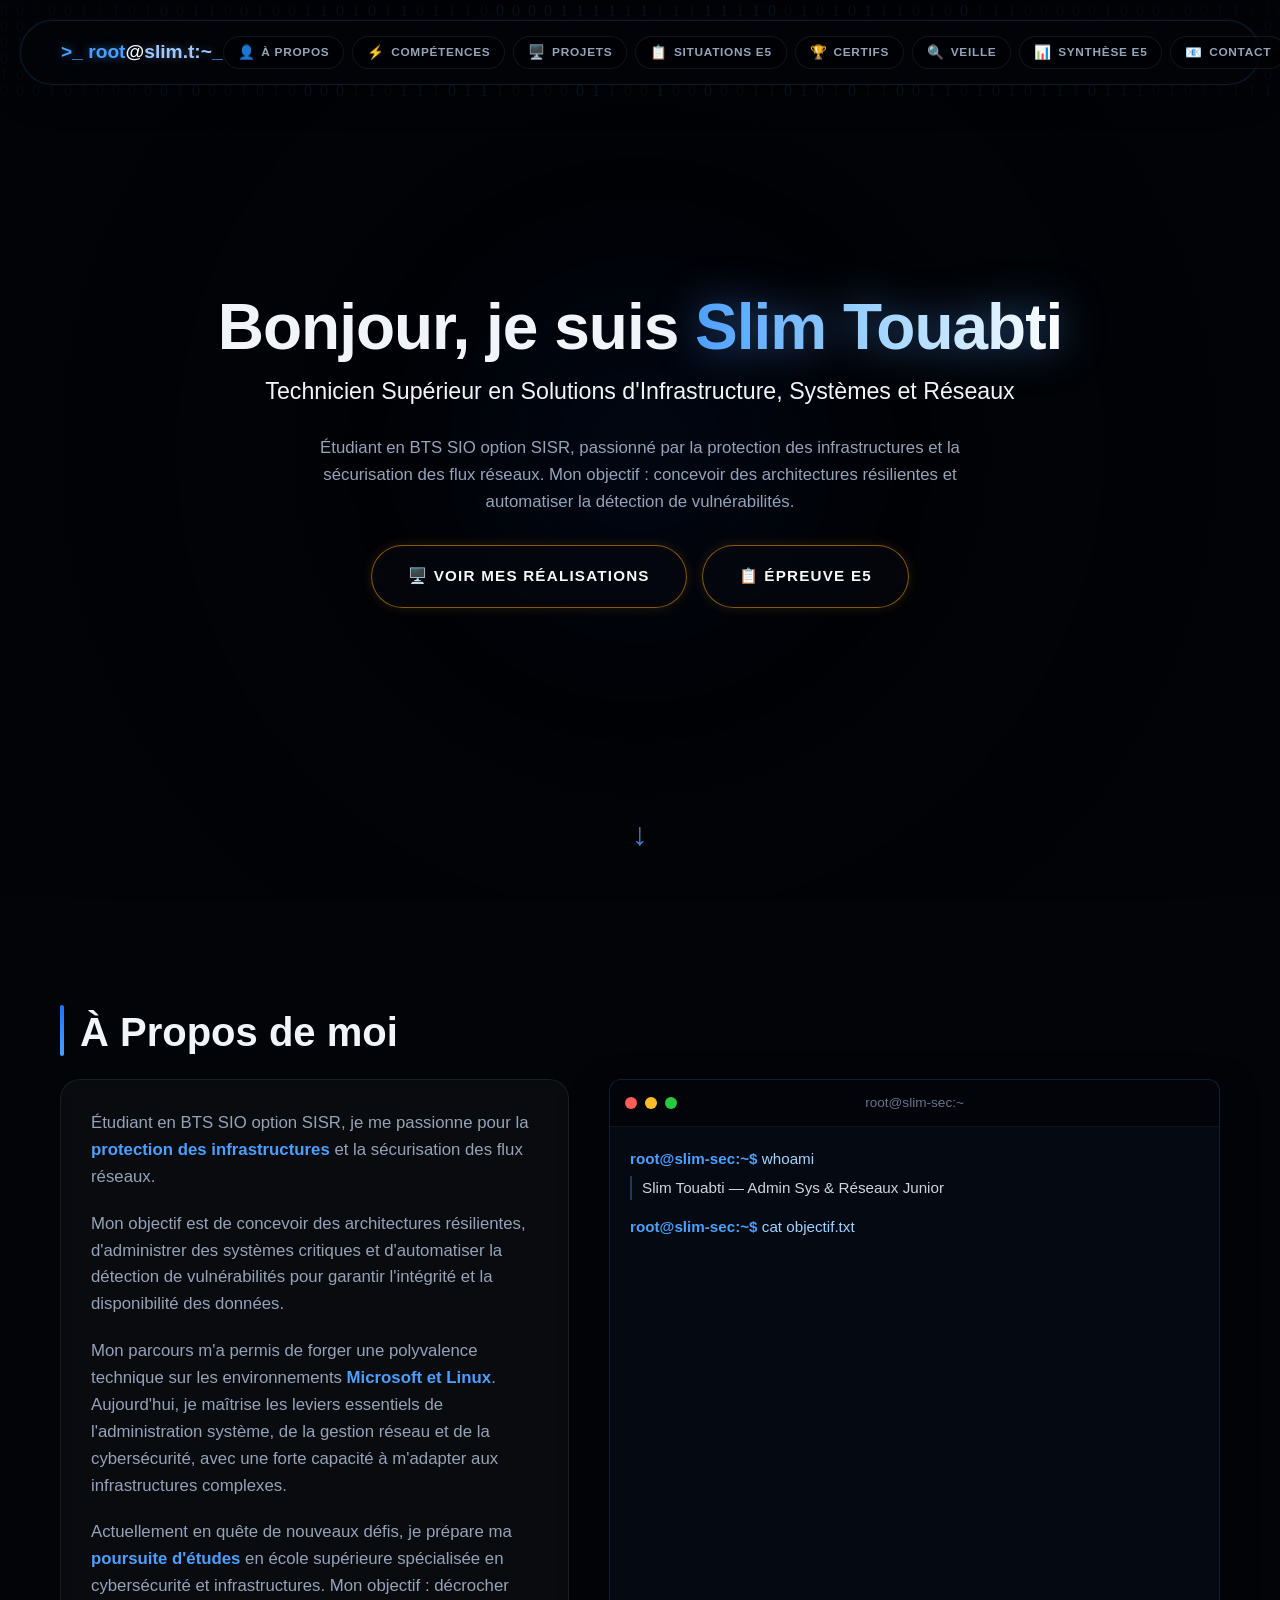
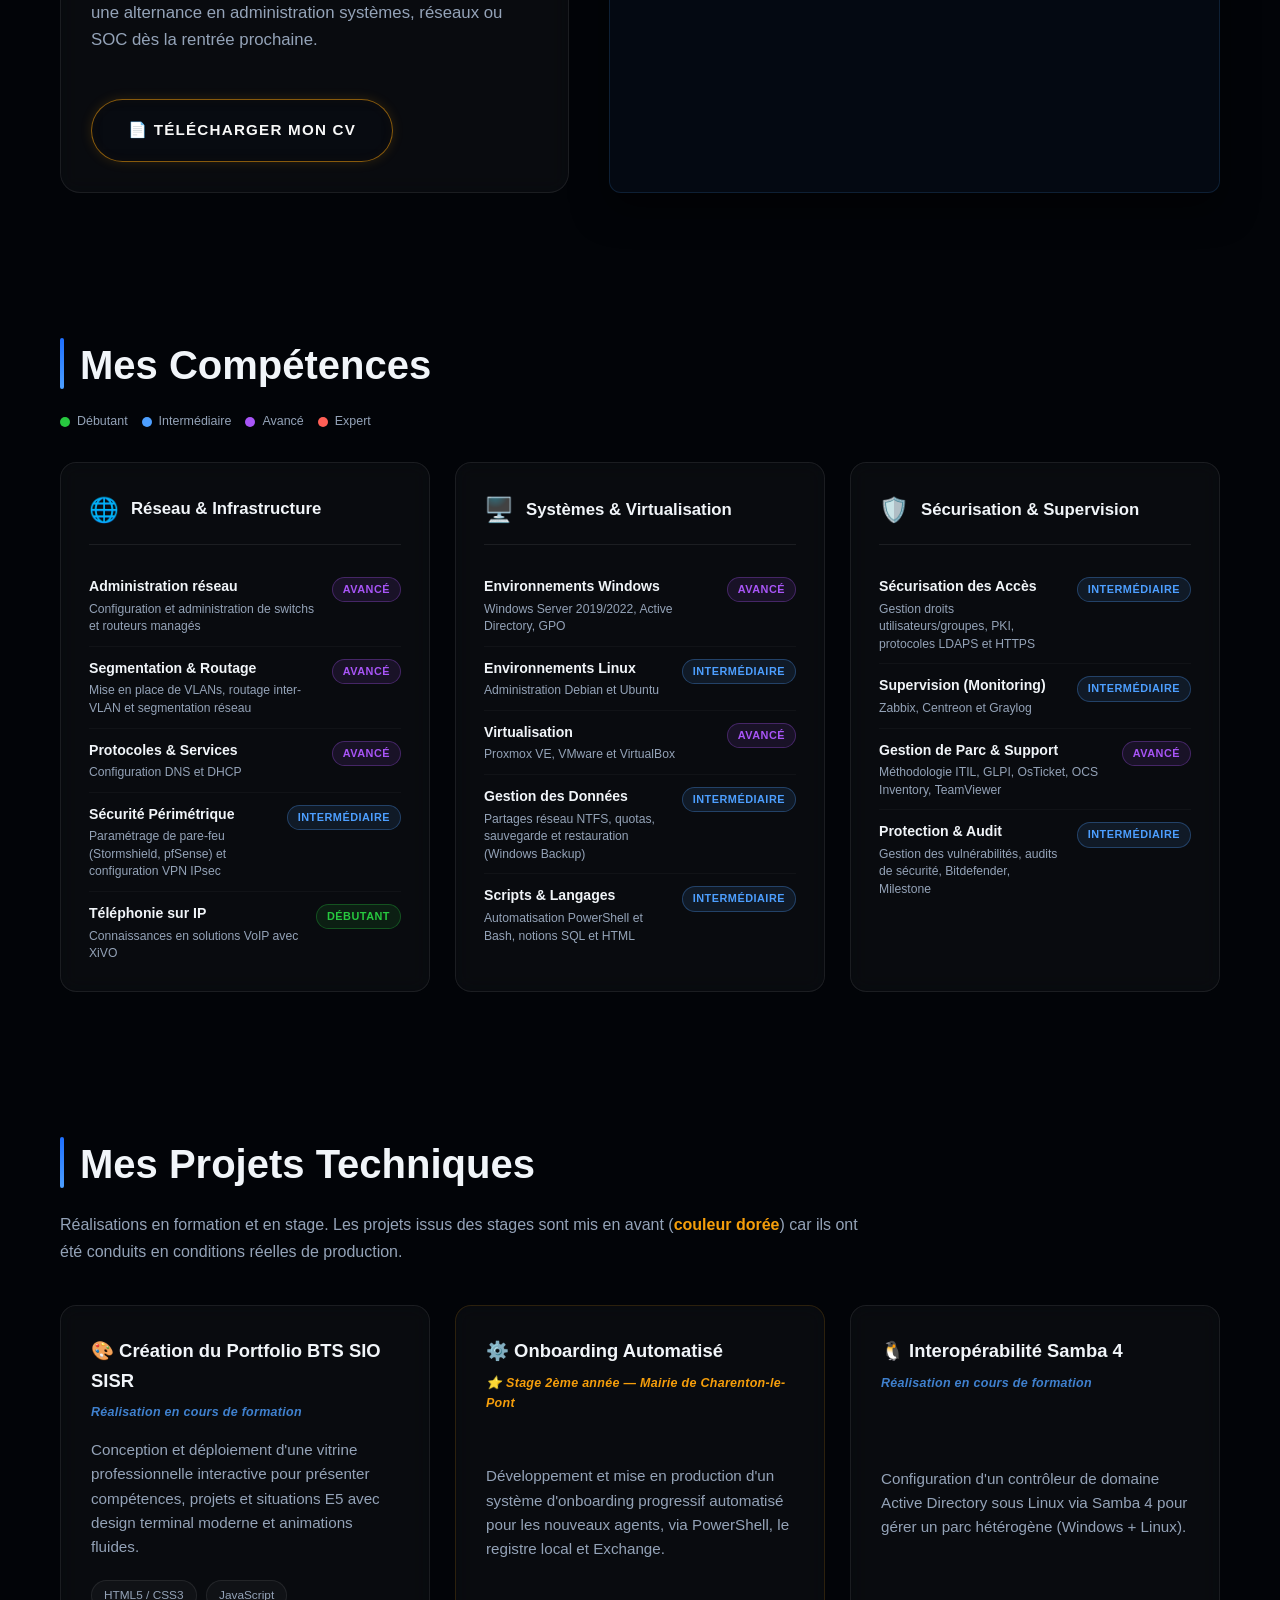
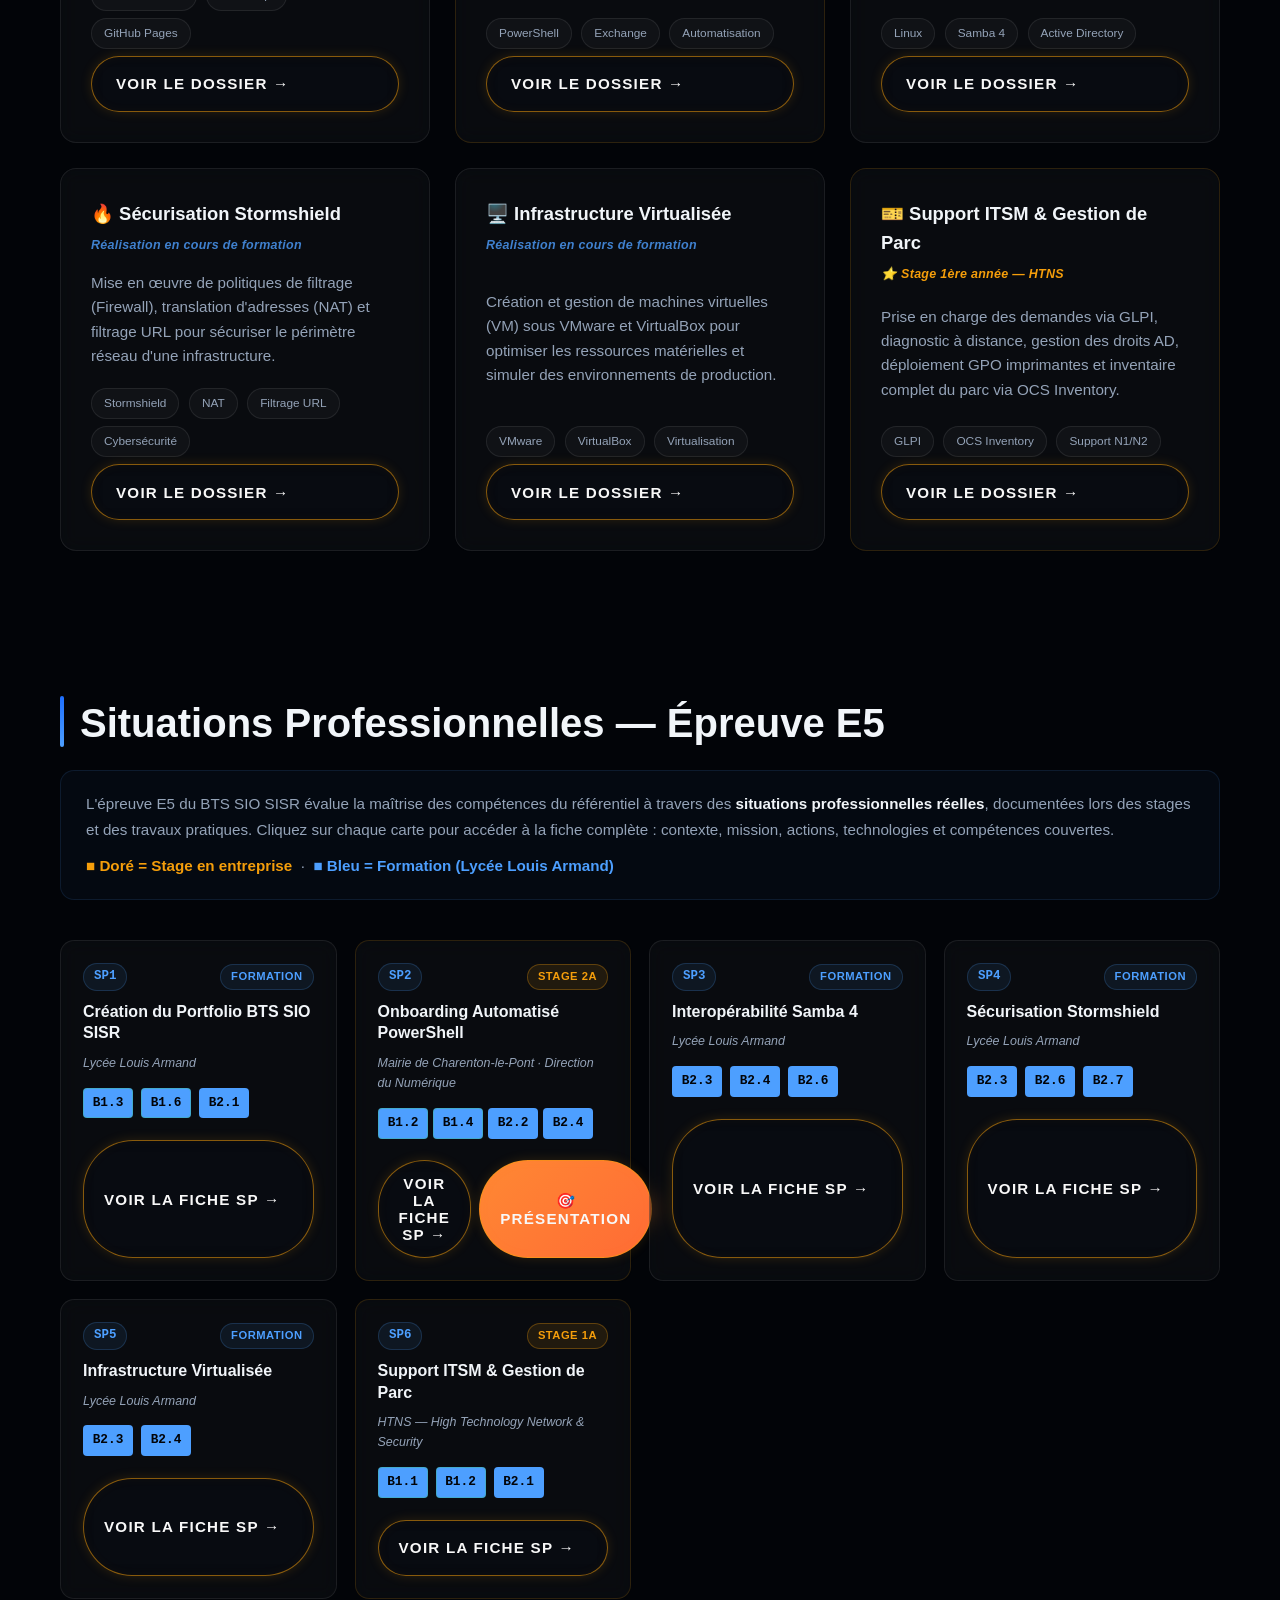
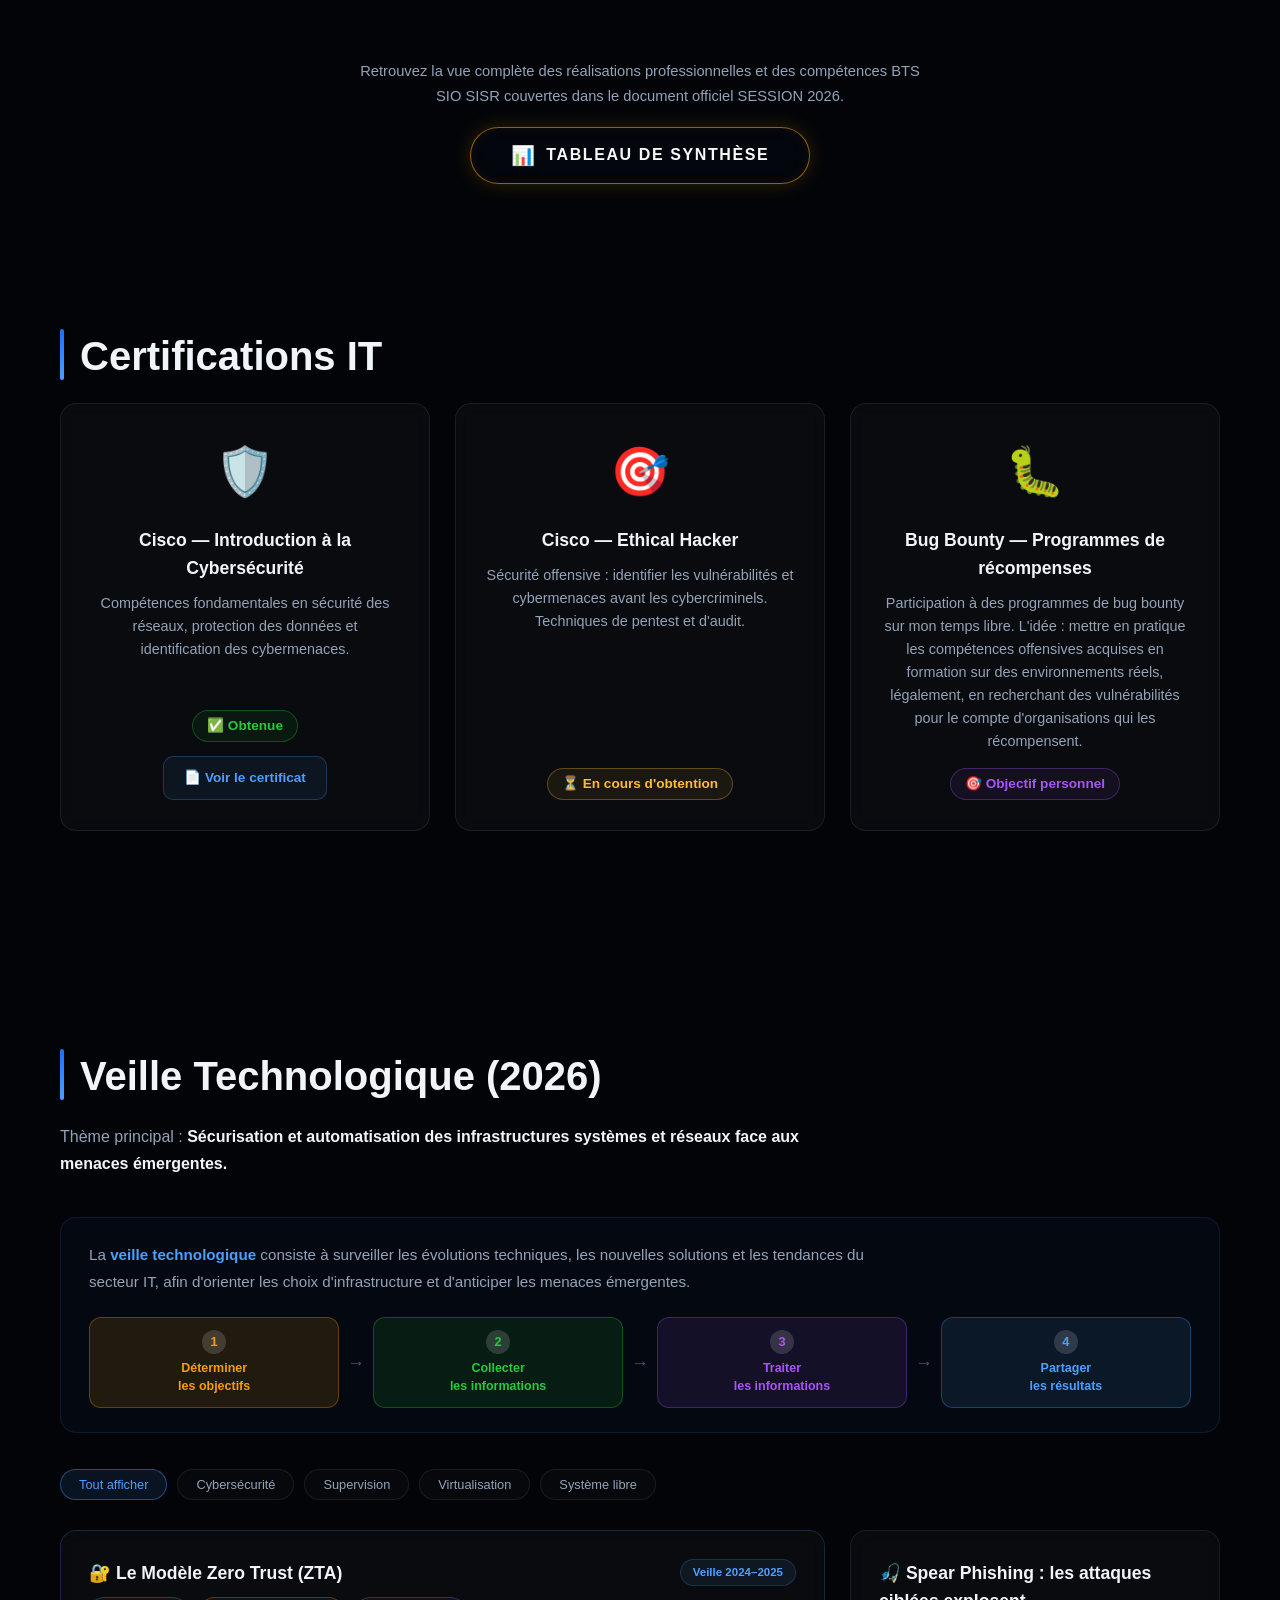
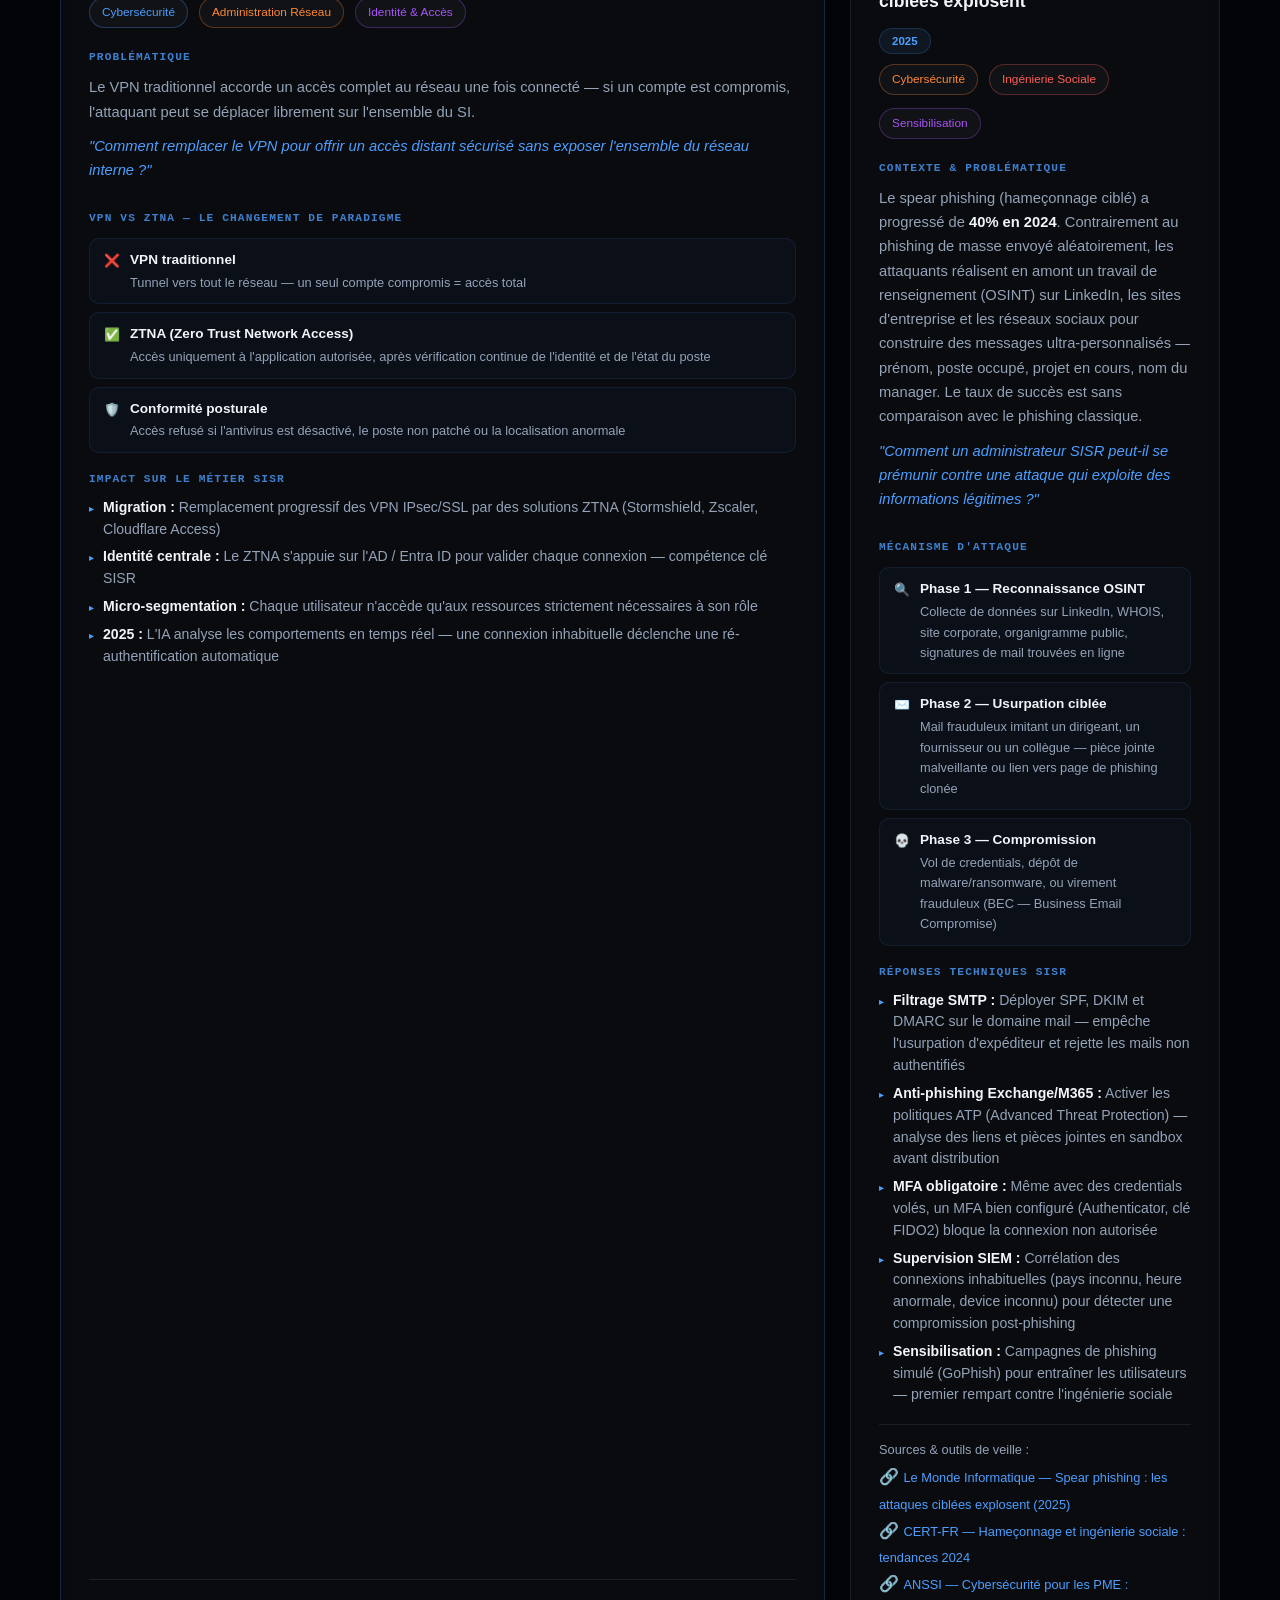
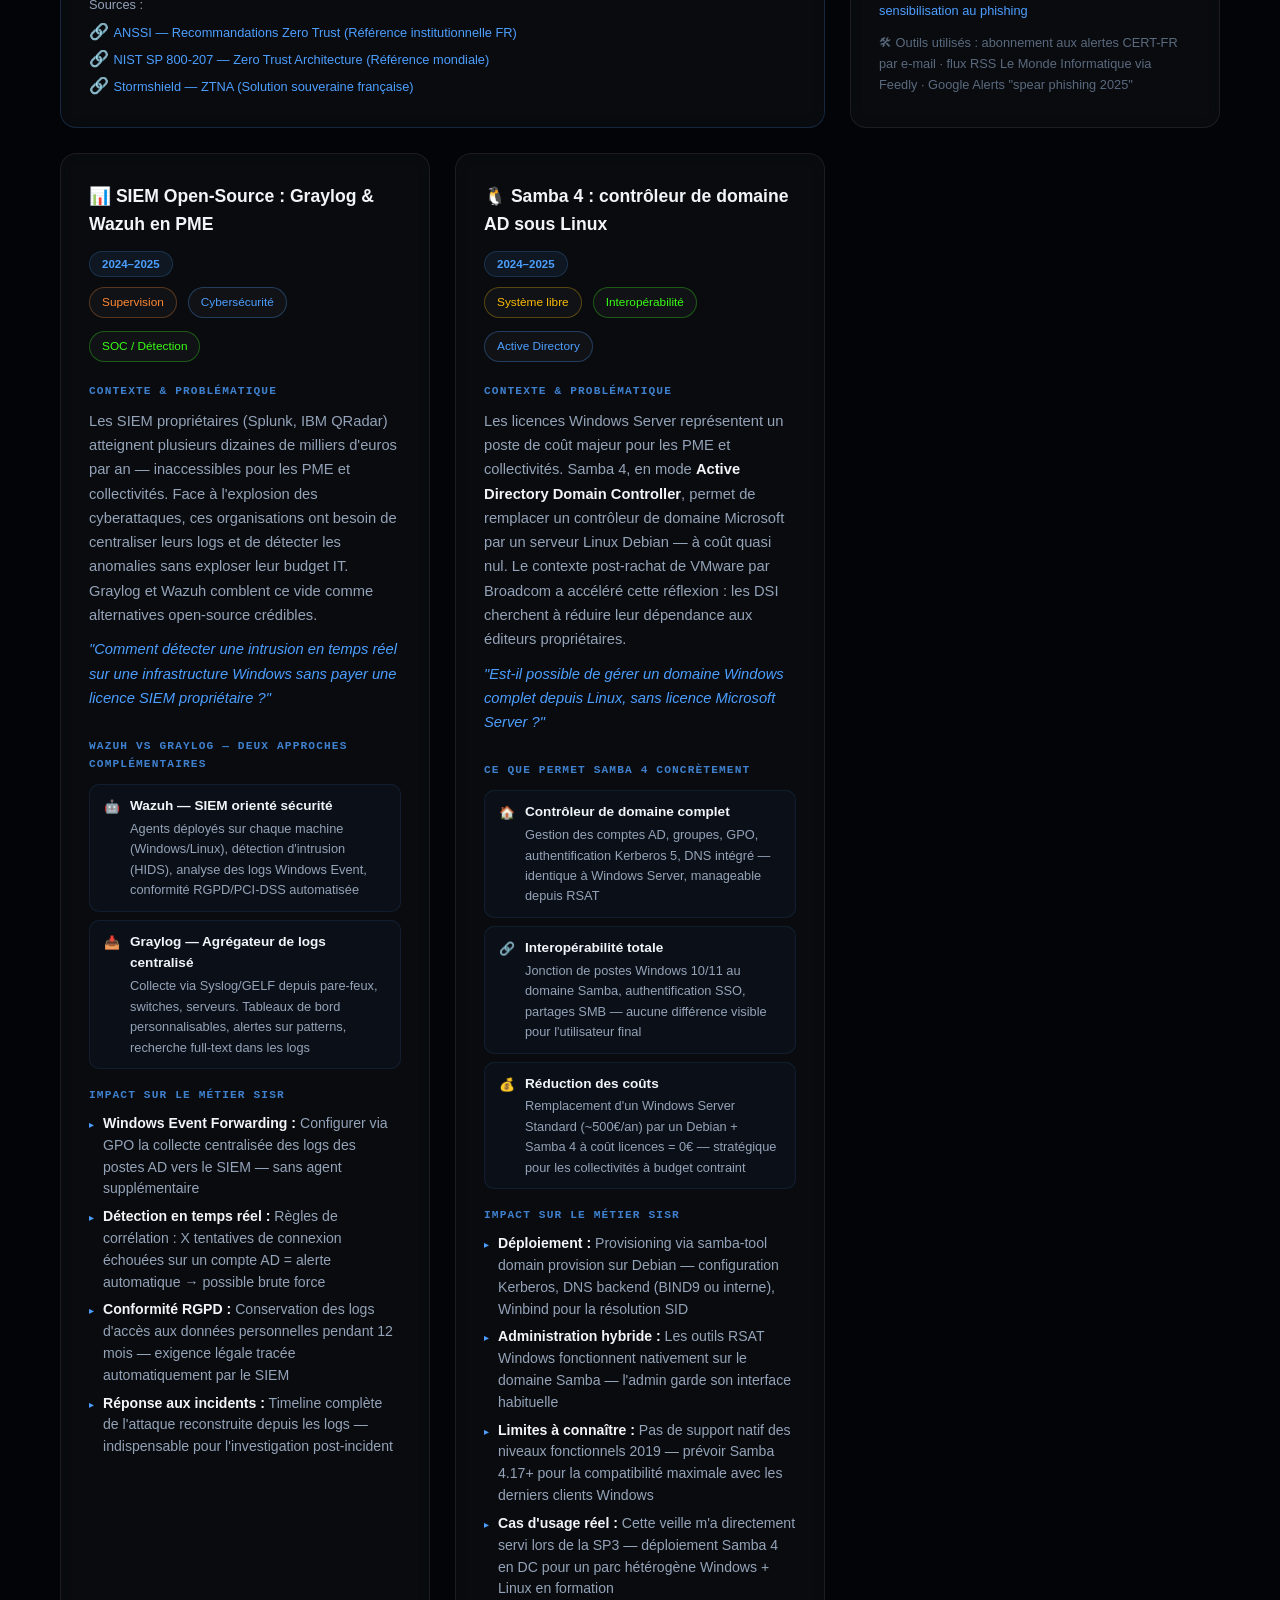
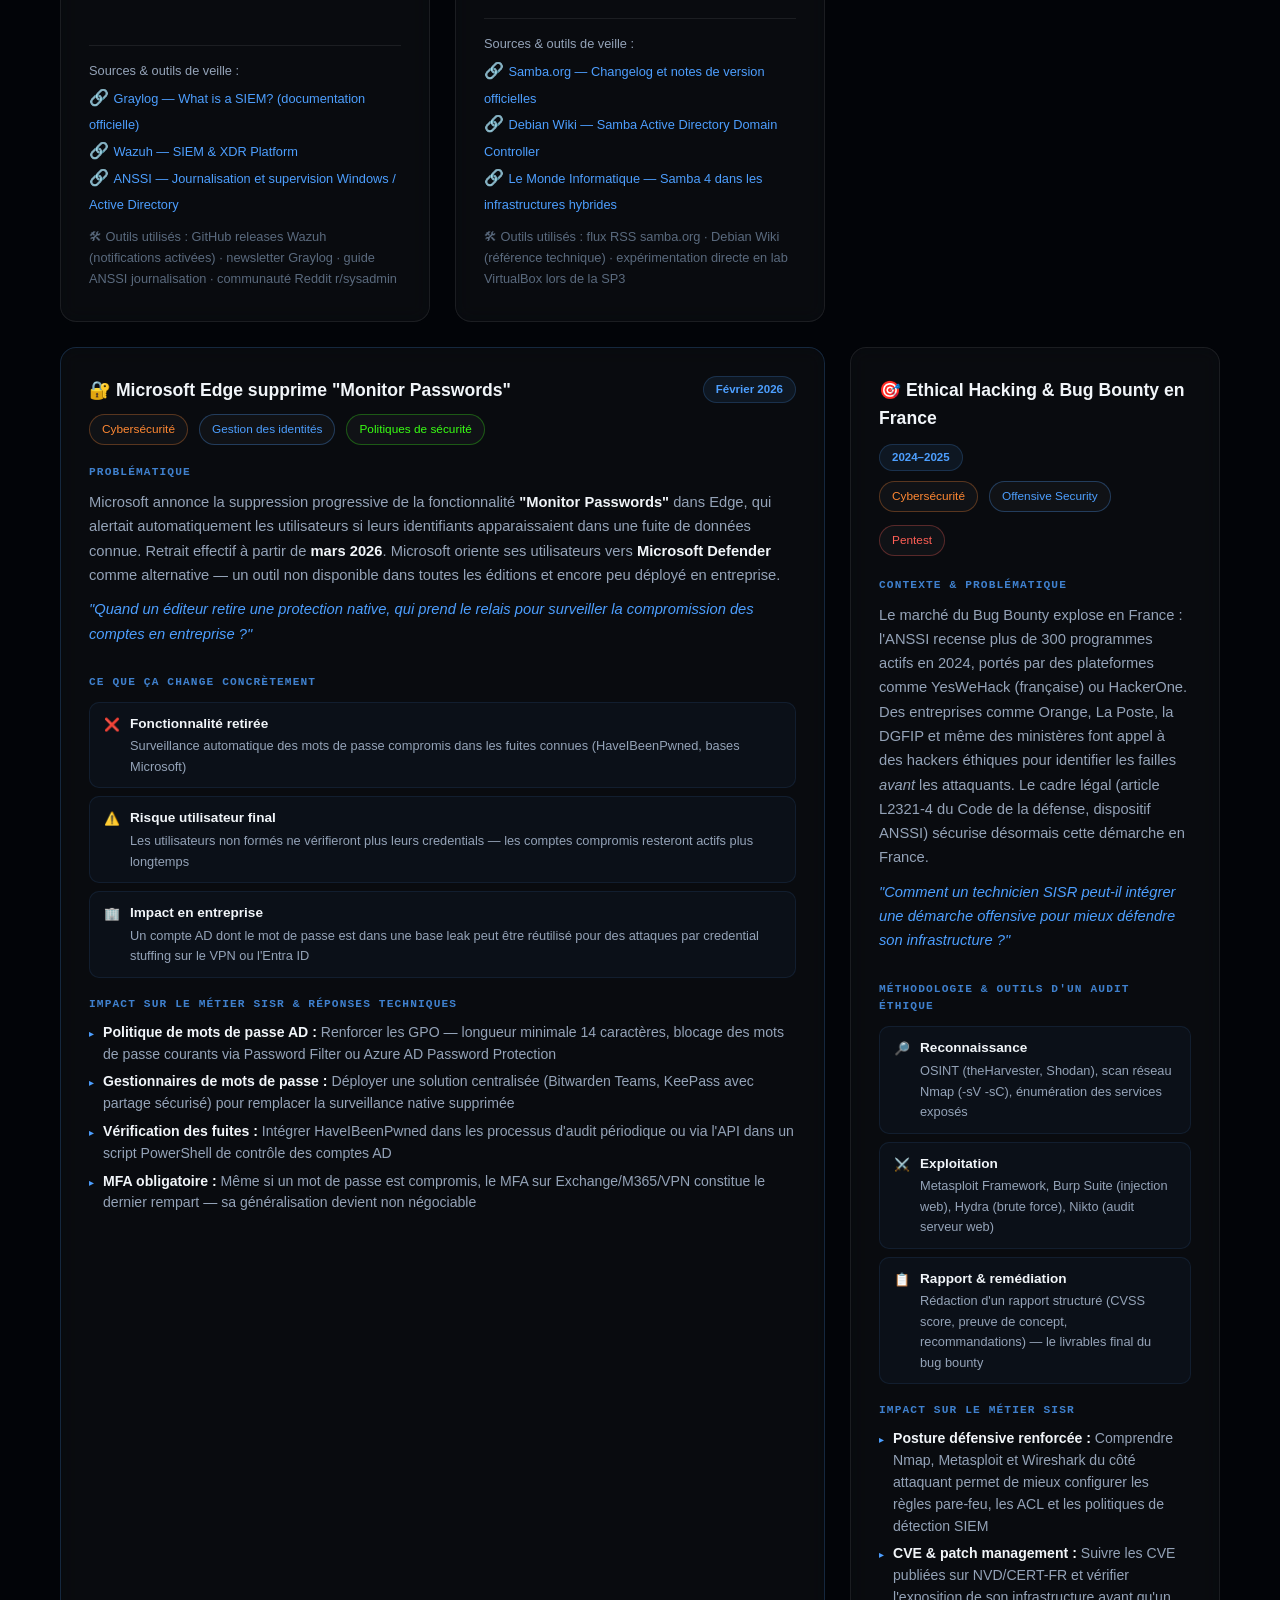
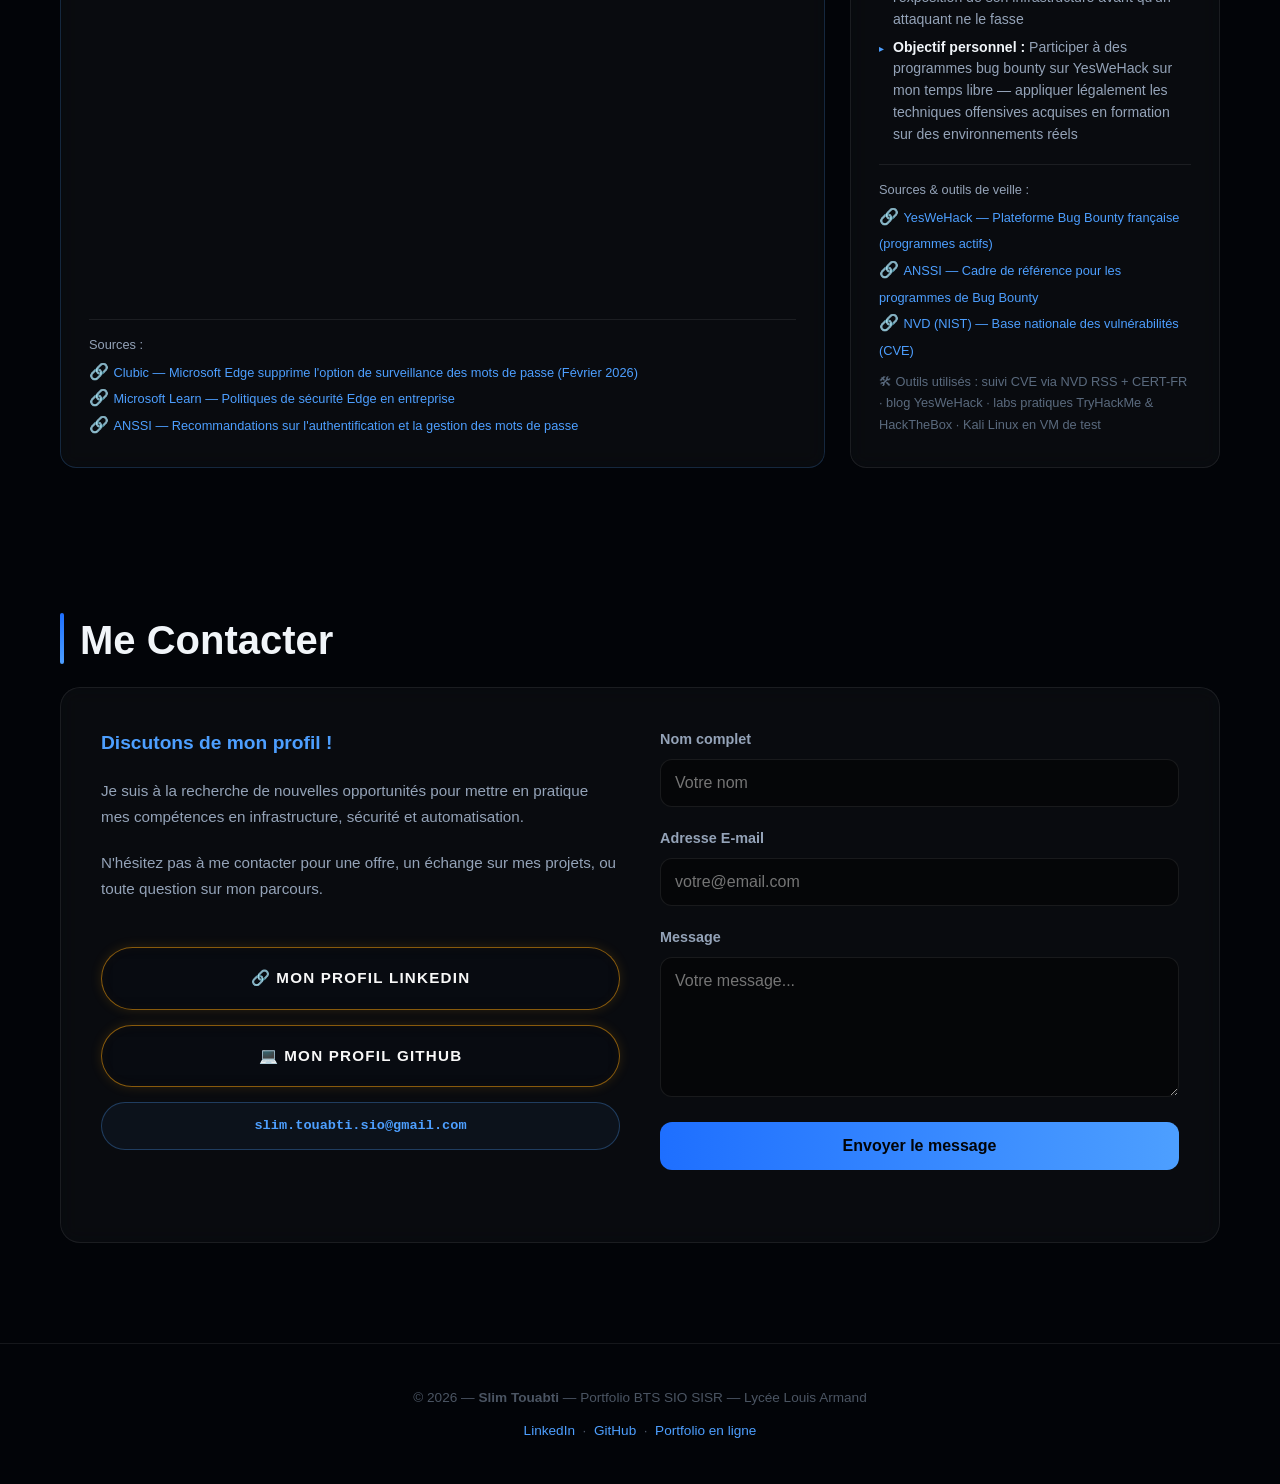
==== index2.html @ 87de123c "Sauvegarde des changements : mise à jour portfolio et suppression veille Proxmox" ====
<!DOCTYPE html>
<html lang="fr">
<head>
    <meta charset="UTF-8">
    <meta name="viewport" content="width=device-width, initial-scale=1.0">
    <title>Portfolio — Slim Touabti — BTS SIO SISR</title>
    <meta name="description" content="Portfolio BTS SIO option SISR — Slim Touabti — Administration systèmes, réseaux, cybersécurité et automatisation.">
    <link rel="stylesheet" href="css/style.css">
    <!-- Favicon terminal/shield -->
    <link rel="icon" href="data:image/svg+xml,<svg xmlns='http://www.w3.org/2000/svg' viewBox='0 0 100 100'><text y='.9em' font-size='90'>🛡️</text></svg>">
</head>
<body>

    <!-- BARRE DE PROGRESSION -->
    <div id="scroll-progress"></div>

    <!-- FOND ANIMÉ -->
    <canvas id="bg-canvas"></canvas>
    <div class="bg-overlay"></div>

    <!-- NAVIGATION -->
    <nav>
        <a href="#accueil" class="logo">
            <span class="user">&gt;_ root</span><span class="at">@</span><span class="host">slim.t:~</span><span class="cursor-blink">_</span>
        </a>
        <button class="hamburger" aria-label="Ouvrir le menu" aria-expanded="false">
            <span></span><span></span><span></span>
        </button>
        <ul class="nav-links">
            <li><a href="#about"><span class="nav-icon">👤</span>À Propos</a></li>
            <li><a href="#competences"><span class="nav-icon">⚡</span>Compétences</a></li>
            <li><a href="#projets"><span class="nav-icon">🖥️</span>Projets</a></li>
            <li><a href="#situations"><span class="nav-icon">📋</span>Situations E5</a></li>
            <li><a href="#certifications"><span class="nav-icon">🏆</span>Certifs</a></li>
            <li><a href="#veille"><span class="nav-icon">🔍</span>Veille</a></li>
            <li><a href="#" id="nav-synthese-btn"><span class="nav-icon">📊</span>Synthèse E5</a></li>
            <li><a href="#contact"><span class="nav-icon">📧</span>Contact</a></li>
        </ul>
    </nav>

    <!-- ═══════════════════════════════════════════════════
         HERO
    ════════════════════════════════════════════════════════ -->
    <header id="accueil" class="hero">
        <div>
            <h1>Bonjour, je suis <span>Slim Touabti</span></h1>
            <h2>Technicien Supérieur en Solutions d'Infrastructure, Systèmes et Réseaux</h2>
            <p>Étudiant en BTS SIO option SISR, passionné par la protection des infrastructures et la sécurisation des flux réseaux. Mon objectif : concevoir des architectures résilientes et automatiser la détection de vulnérabilités.</p>
            <div class="hero-btns">
                <a href="#projets" class="btn">🖥️ Voir mes réalisations</a>
                <a href="#situations" class="btn">📋 Épreuve E5</a>
            </div>
        </div>
        <a href="#about" class="scroll-down" title="Découvrir mon profil">↓</a>
    </header>

    <!-- ═══════════════════════════════════════════════════
         À PROPOS
    ════════════════════════════════════════════════════════ -->
    <section id="about" class="section">
        <h2 class="section-title">À Propos de moi</h2>
        <div class="grid-about">
            <div class="about-text">
                <p>Étudiant en BTS SIO option SISR, je me passionne pour la <strong style="color:var(--accent-neon)">protection des infrastructures</strong> et la sécurisation des flux réseaux.</p>
                <p>Mon objectif est de concevoir des architectures résilientes, d'administrer des systèmes critiques et d'automatiser la détection de vulnérabilités pour garantir l'intégrité et la disponibilité des données.</p>
                <p>Mon parcours m'a permis de forger une polyvalence technique sur les environnements <strong style="color:var(--accent-neon)">Microsoft et Linux</strong>. Aujourd'hui, je maîtrise les leviers essentiels de l'administration système, de la gestion réseau et de la cybersécurité, avec une forte capacité à m'adapter aux infrastructures complexes.</p>
                <p>Actuellement en quête de nouveaux défis, je prépare ma <strong style="color:var(--accent-neon)">poursuite d'études</strong> en école supérieure spécialisée en cybersécurité et infrastructures. Mon objectif : décrocher une alternance en administration systèmes, réseaux ou SOC dès la rentrée prochaine.</p>
                <br>
                <a href="assets/cv-Touabti-Slim.pdf" target="_blank" class="btn">📄 Télécharger mon CV</a>
            </div>

            <div class="terminal-window" id="terminal-trigger">
                <div class="terminal-header">
                    <div class="term-dot dot-red"></div>
                    <div class="term-dot dot-yellow"></div>
                    <div class="term-dot dot-green"></div>
                    <div class="term-title">root@slim-sec:~</div>
                </div>
                <div class="terminal-body" id="terminal-content"></div>
            </div>
        </div>
    </section>

    <!-- ═══════════════════════════════════════════════════
         COMPÉTENCES
    ════════════════════════════════════════════════════════ -->
    <section id="competences" class="section">
        <h2 class="section-title">Mes Compétences</h2>
        <!-- Légende des niveaux -->
        <div class="skills-legend">
            <span><span class="legend-dot dot-debutant"></span>Débutant</span>
            <span><span class="legend-dot dot-intermediaire"></span>Intermédiaire</span>
            <span><span class="legend-dot dot-avance"></span>Avancé</span>
            <span><span class="legend-dot dot-expert"></span>Expert</span>
        </div>

        <div class="skills-grid">

            <!-- Réseau & Infrastructure -->
            <div class="skill-card">
                <div class="skill-card-header">
                    <span class="skill-card-icon">🌐</span>
                    <span class="skill-card-title">Réseau & Infrastructure</span>
                </div>

                <div class="skill-row">
                    <div class="skill-row-info">
                        <span class="skill-name">Administration réseau</span>
                        <span class="skill-desc">Configuration et administration de switchs et routeurs managés</span>
                    </div>
                    <span class="skill-level level-avance">Avancé</span>
                </div>

                <div class="skill-row">
                    <div class="skill-row-info">
                        <span class="skill-name">Segmentation & Routage</span>
                        <span class="skill-desc">Mise en place de VLANs, routage inter-VLAN et segmentation réseau</span>
                    </div>
                    <span class="skill-level level-avance">Avancé</span>
                </div>

                <div class="skill-row">
                    <div class="skill-row-info">
                        <span class="skill-name">Protocoles & Services</span>
                        <span class="skill-desc">Configuration DNS et DHCP</span>
                    </div>
                    <span class="skill-level level-avance">Avancé</span>
                </div>

                <div class="skill-row">
                    <div class="skill-row-info">
                        <span class="skill-name">Sécurité Périmétrique</span>
                        <span class="skill-desc">Paramétrage de pare-feu (Stormshield, pfSense) et configuration VPN IPsec</span>
                    </div>
                    <span class="skill-level level-intermediaire">Intermédiaire</span>
                </div>

                <div class="skill-row">
                    <div class="skill-row-info">
                        <span class="skill-name">Téléphonie sur IP</span>
                        <span class="skill-desc">Connaissances en solutions VoIP avec XiVO</span>
                    </div>
                    <span class="skill-level level-debutant">Débutant</span>
                </div>
            </div>

            <!-- Systèmes & Virtualisation -->
            <div class="skill-card">
                <div class="skill-card-header">
                    <span class="skill-card-icon">🖥️</span>
                    <span class="skill-card-title">Systèmes & Virtualisation</span>
                </div>

                <div class="skill-row">
                    <div class="skill-row-info">
                        <span class="skill-name">Environnements Windows</span>
                        <span class="skill-desc">Windows Server 2019/2022, Active Directory, GPO</span>
                    </div>
                    <span class="skill-level level-avance">Avancé</span>
                </div>

                <div class="skill-row">
                    <div class="skill-row-info">
                        <span class="skill-name">Environnements Linux</span>
                        <span class="skill-desc">Administration Debian et Ubuntu</span>
                    </div>
                    <span class="skill-level level-intermediaire">Intermédiaire</span>
                </div>

                <div class="skill-row">
                    <div class="skill-row-info">
                        <span class="skill-name">Virtualisation</span>
                        <span class="skill-desc">Proxmox VE, VMware et VirtualBox</span>
                    </div>
                    <span class="skill-level level-avance">Avancé</span>
                </div>

                <div class="skill-row">
                    <div class="skill-row-info">
                        <span class="skill-name">Gestion des Données</span>
                        <span class="skill-desc">Partages réseau NTFS, quotas, sauvegarde et restauration (Windows Backup)</span>
                    </div>
                    <span class="skill-level level-intermediaire">Intermédiaire</span>
                </div>

                <div class="skill-row">
                    <div class="skill-row-info">
                        <span class="skill-name">Scripts & Langages</span>
                        <span class="skill-desc">Automatisation PowerShell et Bash, notions SQL et HTML</span>
                    </div>
                    <span class="skill-level level-intermediaire">Intermédiaire</span>
                </div>
            </div>

            <!-- Sécurisation & Supervision -->
            <div class="skill-card">
                <div class="skill-card-header">
                    <span class="skill-card-icon">🛡️</span>
                    <span class="skill-card-title">Sécurisation & Supervision</span>
                </div>

                <div class="skill-row">
                    <div class="skill-row-info">
                        <span class="skill-name">Sécurisation des Accès</span>
                        <span class="skill-desc">Gestion droits utilisateurs/groupes, PKI, protocoles LDAPS et HTTPS</span>
                    </div>
                    <span class="skill-level level-intermediaire">Intermédiaire</span>
                </div>

                <div class="skill-row">
                    <div class="skill-row-info">
                        <span class="skill-name">Supervision (Monitoring)</span>
                        <span class="skill-desc">Zabbix, Centreon et Graylog</span>
                    </div>
                    <span class="skill-level level-intermediaire">Intermédiaire</span>
                </div>

                <div class="skill-row">
                    <div class="skill-row-info">
                        <span class="skill-name">Gestion de Parc & Support</span>
                        <span class="skill-desc">Méthodologie ITIL, GLPI, OsTicket, OCS Inventory, TeamViewer</span>
                    </div>
                    <span class="skill-level level-avance">Avancé</span>
                </div>

                <div class="skill-row">
                    <div class="skill-row-info">
                        <span class="skill-name">Protection & Audit</span>
                        <span class="skill-desc">Gestion des vulnérabilités, audits de sécurité, Bitdefender, Milestone</span>
                    </div>
                    <span class="skill-level level-intermediaire">Intermédiaire</span>
                </div>
            </div>

        </div>
    </section>

    <!-- ═══════════════════════════════════════════════════
         PROJETS TECHNIQUES
    ════════════════════════════════════════════════════════ -->
    <section id="projets" class="section">
        <h2 class="section-title">Mes Projets Techniques</h2>
        <p class="section-subtitle">
            Réalisations en formation et en stage. Les projets issus des stages sont mis en avant (<span style="color:var(--color-stage);font-weight:600">couleur dorée</span>) car ils ont été conduits en conditions réelles de production.
        </p>
        <div class="grid-container">

            <div class="card">
                <h3>🎨 Création du Portfolio BTS SIO SISR</h3>
                <p class="context">Réalisation en cours de formation</p>
                <p>Conception et déploiement d'une vitrine professionnelle interactive pour présenter compétences, projets et situations E5 avec design terminal moderne et animations fluides.</p>
                <div>
                    <span class="badge">HTML5 / CSS3</span>
                    <span class="badge">JavaScript</span>
                    <span class="badge">GitHub Pages</span>
                </div>
                <button class="btn btn-view" data-modal="proj-portfolio">Voir le dossier →</button>
            </div>

            <div class="card card-stage">
                <h3>⚙️ Onboarding Automatisé</h3>
                <p class="context stage">⭐ Stage 2ème année — Mairie de Charenton-le-Pont</p>
                <p>Développement et mise en production d'un système d'onboarding progressif automatisé pour les nouveaux agents, via PowerShell, le registre local et Exchange.</p>
                <div>
                    <span class="badge">PowerShell</span>
                    <span class="badge">Exchange</span>
                    <span class="badge">Automatisation</span>
                </div>
                <button class="btn btn-view" data-modal="proj-onboarding">Voir le dossier →</button>
            </div>

            <div class="card">
                <h3>🐧 Interopérabilité Samba 4</h3>
                <p class="context">Réalisation en cours de formation</p>
                <p>Configuration d'un contrôleur de domaine Active Directory sous Linux via Samba 4 pour gérer un parc hétérogène (Windows + Linux).</p>
                <div>
                    <span class="badge">Linux</span>
                    <span class="badge">Samba 4</span>
                    <span class="badge">Active Directory</span>
                </div>
                <button class="btn btn-view" data-modal="proj-samba">Voir le dossier →</button>
            </div>

            <div class="card">
                <h3>🔥 Sécurisation Stormshield</h3>
                <p class="context">Réalisation en cours de formation</p>
                <p>Mise en œuvre de politiques de filtrage (Firewall), translation d'adresses (NAT) et filtrage URL pour sécuriser le périmètre réseau d'une infrastructure.</p>
                <div>
                    <span class="badge">Stormshield</span>
                    <span class="badge">NAT</span>
                    <span class="badge">Filtrage URL</span>
                    <span class="badge">Cybersécurité</span>
                </div>
                <button class="btn btn-view" data-modal="proj-stormshield">Voir le dossier →</button>
            </div>


            <div class="card">
                <h3>🖥️ Infrastructure Virtualisée</h3>
                <p class="context">Réalisation en cours de formation</p>
                <p>Création et gestion de machines virtuelles (VM) sous VMware et VirtualBox pour optimiser les ressources matérielles et simuler des environnements de production.</p>
                <div>
                    <span class="badge">VMware</span>
                    <span class="badge">VirtualBox</span>
                    <span class="badge">Virtualisation</span>
                </div>
                <button class="btn btn-view" data-modal="proj-virtualisation">Voir le dossier →</button>
            </div>

            <div class="card card-stage">
                <h3>🎫 Support ITSM & Gestion de Parc</h3>
                <p class="context stage">⭐ Stage 1ère année — HTNS</p>
                <p>Prise en charge des demandes via GLPI, diagnostic à distance, gestion des droits AD, déploiement GPO imprimantes et inventaire complet du parc via OCS Inventory.</p>
                <div>
                    <span class="badge">GLPI</span>
                    <span class="badge">OCS Inventory</span>
                    <span class="badge">Support N1/N2</span>
                </div>
                <button class="btn btn-view" data-modal="proj-itsm">Voir le dossier →</button>
            </div>

        </div>
    </section>

    <!-- ═══════════════════════════════════════════════════
         SITUATIONS PROFESSIONNELLES — E5
    ════════════════════════════════════════════════════════ -->
    <section id="situations" class="section">
        <h2 class="section-title">Situations Professionnelles — Épreuve E5</h2>
        <div class="sp-intro">
            <p>
                L'épreuve E5 du BTS SIO SISR évalue la maîtrise des compétences du référentiel à travers des
                <strong>situations professionnelles réelles</strong>, documentées lors des stages et des travaux pratiques.
                Cliquez sur chaque carte pour accéder à la fiche complète : contexte, mission, actions, technologies et compétences couvertes.
            </p>
            <p style="margin-top:10px">
                <span style="color:var(--color-stage);font-weight:600">■ Doré = Stage en entreprise</span>
                &nbsp;·&nbsp;
                <span style="color:var(--accent-neon);font-weight:600">■ Bleu = Formation (Lycée Louis Armand)</span>
            </p>
        </div>

        <div class="sp-grid">

            <div class="sp-card">
                <div class="sp-header">
                    <span class="sp-number">SP1</span>
                    <span class="sp-badge sp-badge-formation">Formation</span>
                </div>
                <h3>Création du Portfolio BTS SIO SISR</h3>
                <div class="sp-lieu">Lycée Louis Armand</div>
                <div class="sp-comp-list">
                    <span class="comp-badge comp-b1">B1.3</span>
                    <span class="comp-badge comp-b1">B1.6</span>
                    <span class="comp-badge comp-b2">B2.1</span>
                </div>
                <button class="btn btn-sp" data-modal="proj-portfolio">Voir la fiche SP →</button>
            </div>

            <div class="sp-card sp-card-stage">
                <div class="sp-header">
                    <span class="sp-number">SP2</span>
                    <span class="sp-badge sp-badge-stage">Stage 2A</span>
                </div>
                <h3>Onboarding Automatisé PowerShell</h3>
                <div class="sp-lieu">Mairie de Charenton-le-Pont · Direction du Numérique</div>
                <div class="sp-comp-list">
                    <span class="comp-badge comp-b1">B1.2</span>
                    <span class="comp-badge comp-b1">B1.4</span>
                    <span class="comp-badge comp-b2">B2.2</span>
                    <span class="comp-badge comp-b2">B2.4</span>
                </div>
                <div style="display:flex;gap:8px">
                    <button class="btn btn-sp" data-modal="proj-onboarding">Voir la fiche SP →</button>
                    <button class="btn btn-sp btn-presentation" id="open-presentation-onboarding">🎯 Présentation</button>
                </div>
            </div>

            <div class="sp-card">
                <div class="sp-header">
                    <span class="sp-number">SP3</span>
                    <span class="sp-badge sp-badge-formation">Formation</span>
                </div>
                <h3>Interopérabilité Samba 4</h3>
                <div class="sp-lieu">Lycée Louis Armand</div>
                <div class="sp-comp-list">
                    <span class="comp-badge comp-b2">B2.3</span>
                    <span class="comp-badge comp-b2">B2.4</span>
                    <span class="comp-badge comp-b2">B2.6</span>
                </div>
                <button class="btn btn-sp" data-modal="proj-samba">Voir la fiche SP →</button>
            </div>

            <div class="sp-card">
                <div class="sp-header">
                    <span class="sp-number">SP4</span>
                    <span class="sp-badge sp-badge-formation">Formation</span>
                </div>
                <h3>Sécurisation Stormshield</h3>
                <div class="sp-lieu">Lycée Louis Armand</div>
                <div class="sp-comp-list">
                    <span class="comp-badge comp-b2">B2.3</span>
                    <span class="comp-badge comp-b2">B2.6</span>
                    <span class="comp-badge comp-b2">B2.7</span>
                </div>
                <button class="btn btn-sp" data-modal="proj-stormshield">Voir la fiche SP →</button>
            </div>

            <div class="sp-card">
                <div class="sp-header">
                    <span class="sp-number">SP5</span>
                    <span class="sp-badge sp-badge-formation">Formation</span>
                </div>
                <h3>Infrastructure Virtualisée</h3>
                <div class="sp-lieu">Lycée Louis Armand</div>
                <div class="sp-comp-list">
                    <span class="comp-badge comp-b2">B2.3</span>
                    <span class="comp-badge comp-b2">B2.4</span>
                </div>
                <button class="btn btn-sp" data-modal="proj-virtualisation">Voir la fiche SP →</button>
            </div>

            <div class="sp-card sp-card-stage">
                <div class="sp-header">
                    <span class="sp-number">SP6</span>
                    <span class="sp-badge sp-badge-stage">Stage 1A</span>
                </div>
                <h3>Support ITSM &amp; Gestion de Parc</h3>
                <div class="sp-lieu">HTNS — High Technology Network &amp; Security</div>
                <div class="sp-comp-list">
                    <span class="comp-badge comp-b1">B1.1</span>
                    <span class="comp-badge comp-b1">B1.2</span>
                    <span class="comp-badge comp-b2">B2.1</span>
                </div>
                <button class="btn btn-sp" data-modal="proj-itsm">Voir la fiche SP →</button>
            </div>

        </div>

        <!-- TABLEAU DE SYNTHÈSE — BOUTON PDF -->
        <div class="synthese-pdf-block">
            <p class="synthese-pdf-desc">
                Retrouvez la vue complète des réalisations professionnelles et des compétences BTS SIO SISR couvertes dans le document officiel SESSION 2026.
            </p>
            <button class="btn btn-synthese-pdf" id="open-synthese-pdf">
                <span class="btn-synthese-icon">📊</span>
                Tableau de Synthèse
            </button>
        </div>

        <!-- MODALE PDF TABLEAU DE SYNTHÈSE -->
        <div id="pdf-modal-overlay" class="pdf-modal-overlay" role="dialog" aria-modal="true" aria-label="Tableau de synthèse PDF">
            <div class="pdf-modal-box">
                <div class="pdf-modal-header">
                    <span class="pdf-modal-title">📊 Tableau de Synthèse — BTS SIO SESSION 2026</span>
                    <div class="pdf-modal-actions">
                        <a href="assets/Tableau de synthèse Épreuve E5.pdf" download class="btn pdf-dl-btn">⬇ Télécharger</a>
                        <button id="close-synthese-pdf" class="pdf-modal-close" aria-label="Fermer">✕</button>
                    </div>
                </div>
                <iframe
                    id="pdf-frame"
                    class="pdf-frame"
                    title="Tableau de Synthèse BTS SIO 2026"
                ></iframe>
            </div>
        </div>
    </section>

    <!-- ═══════════════════════════════════════════════════
         CERTIFICATIONS
    ════════════════════════════════════════════════════════ -->
    <section id="certifications" class="section">
        <h2 class="section-title">Certifications IT</h2>
        <div class="cert-grid">

            <div class="cert-card">
                <div class="cert-icon">🛡️</div>
                <h3>Cisco — Introduction à la Cybersécurité</h3>
                <p>Compétences fondamentales en sécurité des réseaux, protection des données et identification des cybermenaces.</p>
                <span class="cert-status-ok">✅ Obtenue</span>
                <a href="assets/Certificat-Certif-Intro-Cyber.pdf" target="_blank" class="modal-pdf-link" style="margin-top:14px">📄 Voir le certificat</a>
            </div>

            <div class="cert-card">
                <div class="cert-icon">🎯</div>
                <h3>Cisco — Ethical Hacker</h3>
                <p>Sécurité offensive : identifier les vulnérabilités et cybermenaces avant les cybercriminels. Techniques de pentest et d'audit.</p>
                <span class="cert-status-wip">⏳ En cours d'obtention</span>
            </div>


            <div class="cert-card">
                <div class="cert-icon">🐛</div>
                <h3>Bug Bounty — Programmes de récompenses</h3>
                <p>Participation à des programmes de bug bounty sur mon temps libre. L'idée : mettre en pratique les compétences offensives acquises en formation sur des environnements réels, légalement, en recherchant des vulnérabilités pour le compte d'organisations qui les récompensent.</p>
                <span class="cert-status-target">🎯 Objectif personnel</span>
            </div>

        </div>
    </section>

    <!-- ═══════════════════════════════════════════════════
         VEILLE TECHNOLOGIQUE
    ════════════════════════════════════════════════════════ -->
    <section id="veille" class="section">
        <h2 class="section-title">Veille Technologique (2026)</h2>
        <p class="section-subtitle">
            Thème principal : <strong style="color:var(--text-primary)">Sécurisation et automatisation des infrastructures systèmes et réseaux face aux menaces émergentes.</strong>
        </p>

        <!-- INTRO VEILLE -->
        <div class="veille-intro">
            <p class="veille-def">
                La <strong>veille technologique</strong> consiste à surveiller les évolutions techniques, les nouvelles solutions et les tendances du secteur IT, afin d'orienter les choix d'infrastructure et d'anticiper les menaces émergentes.
            </p>
            <div class="veille-etapes">
                <div class="veille-etape veille-etape-1">
                    <span class="veille-etape-num">1</span>
                    <span>Déterminer<br>les objectifs</span>
                </div>
                <div class="veille-etape-arrow">→</div>
                <div class="veille-etape veille-etape-2">
                    <span class="veille-etape-num">2</span>
                    <span>Collecter<br>les informations</span>
                </div>
                <div class="veille-etape-arrow">→</div>
                <div class="veille-etape veille-etape-3">
                    <span class="veille-etape-num">3</span>
                    <span>Traiter<br>les informations</span>
                </div>
                <div class="veille-etape-arrow">→</div>
                <div class="veille-etape veille-etape-4">
                    <span class="veille-etape-num">4</span>
                    <span>Partager<br>les résultats</span>
                </div>
            </div>
        </div>

        <!-- Filtres -->
        <div class="veille-filter">
            <button class="veille-filter-btn active" data-filter="all">Tout afficher</button>
            <button class="veille-filter-btn" data-filter="cybersecurite">Cybersécurité</button>
            <button class="veille-filter-btn" data-filter="supervision">Supervision</button>
            <button class="veille-filter-btn" data-filter="virtualisation">Virtualisation</button>
            <button class="veille-filter-btn" data-filter="systeme">Système libre</button>
        </div>

        <div class="grid-container">

            <div class="veille-card veille-card-featured" data-category="cybersecurite">
                <div class="veille-card-top">
                    <h3>🔐 Le Modèle Zero Trust (ZTA)</h3>
                    <span class="veille-periode">Veille 2024–2025</span>
                </div>
                <div style="margin-bottom:14px;display:flex;flex-wrap:wrap;gap:6px">
                    <span class="badge" style="color:#4d9fff;border-color:rgba(77,159,255,0.3)">Cybersécurité</span>
                    <span class="badge" style="color:#ff8833;border-color:rgba(255,136,51,0.3)">Administration Réseau</span>
                    <span class="badge" style="color:#a855f7;border-color:rgba(168,85,247,0.3)">Identité & Accès</span>
                </div>

                <div class="veille-section">
                    <div class="veille-section-title">Problématique</div>
                    <p>Le VPN traditionnel accorde un accès complet au réseau une fois connecté — si un compte est compromis, l'attaquant peut se déplacer librement sur l'ensemble du SI.</p>
                    <p style="margin-top:8px"><em style="color:var(--accent-neon)">"Comment remplacer le VPN pour offrir un accès distant sécurisé sans exposer l'ensemble du réseau interne ?"</em></p>
                </div>

                <div class="veille-section">
                    <div class="veille-section-title">VPN vs ZTNA — Le changement de paradigme</div>
                    <div class="veille-pillars">
                        <div class="veille-pillar">
                            <span class="veille-pillar-icon">❌</span>
                            <div>
                                <strong>VPN traditionnel</strong>
                                <span>Tunnel vers tout le réseau — un seul compte compromis = accès total</span>
                            </div>
                        </div>
                        <div class="veille-pillar">
                            <span class="veille-pillar-icon">✅</span>
                            <div>
                                <strong>ZTNA (Zero Trust Network Access)</strong>
                                <span>Accès uniquement à l'application autorisée, après vérification continue de l'identité et de l'état du poste</span>
                            </div>
                        </div>
                        <div class="veille-pillar">
                            <span class="veille-pillar-icon">🛡️</span>
                            <div>
                                <strong>Conformité posturale</strong>
                                <span>Accès refusé si l'antivirus est désactivé, le poste non patché ou la localisation anormale</span>
                            </div>
                        </div>
                    </div>
                </div>

                <div class="veille-section">
                    <div class="veille-section-title">Impact sur le métier SISR</div>
                    <ul class="veille-impacts">
                        <li><strong>Migration :</strong> Remplacement progressif des VPN IPsec/SSL par des solutions ZTNA (Stormshield, Zscaler, Cloudflare Access)</li>
                        <li><strong>Identité centrale :</strong> Le ZTNA s'appuie sur l'AD / Entra ID pour valider chaque connexion — compétence clé SISR</li>
                        <li><strong>Micro-segmentation :</strong> Chaque utilisateur n'accède qu'aux ressources strictement nécessaires à son rôle</li>
                        <li><strong>2025 :</strong> L'IA analyse les comportements en temps réel — une connexion inhabituelle déclenche une ré-authentification automatique</li>
                    </ul>
                </div>

                <div class="veille-sources">
                    <p>Sources :</p>
                    <ul style="list-style:none">
                        <li>🔗 <a href="https://www.ssi.gouv.fr/guide/le-modele-zero-trust/" target="_blank" rel="noopener">ANSSI — Recommandations Zero Trust (Référence institutionnelle FR)</a></li>
                        <li>🔗 <a href="https://csrc.nist.gov/publications/detail/sp/800-207/final" target="_blank" rel="noopener">NIST SP 800-207 — Zero Trust Architecture (Référence mondiale)</a></li>
                        <li>🔗 <a href="https://www.stormshield.com/fr/nos-produits/ztna/" target="_blank" rel="noopener">Stormshield — ZTNA (Solution souveraine française)</a></li>
                    </ul>
                </div>
            </div>

            <div class="veille-card" data-category="cybersecurite">
                <div class="veille-card-top">
                    <h3>🎣 Spear Phishing : les attaques ciblées explosent</h3>
                    <span class="veille-periode">2025</span>
                </div>
                <div style="margin-bottom:14px;display:flex;flex-wrap:wrap;gap:6px">
                    <span class="badge" style="color:#ff8833;border-color:rgba(255,136,51,0.3)">Cybersécurité</span>
                    <span class="badge" style="color:#ff5f56;border-color:rgba(255,95,86,0.3)">Ingénierie Sociale</span>
                    <span class="badge" style="color:#a855f7;border-color:rgba(168,85,247,0.3)">Sensibilisation</span>
                </div>

                <div class="veille-section">
                    <div class="veille-section-title">Contexte & Problématique</div>
                    <p>Le spear phishing (hameçonnage ciblé) a progressé de <strong>40% en 2024</strong>. Contrairement au phishing de masse envoyé aléatoirement, les attaquants réalisent en amont un travail de renseignement (OSINT) sur LinkedIn, les sites d'entreprise et les réseaux sociaux pour construire des messages ultra-personnalisés — prénom, poste occupé, projet en cours, nom du manager. Le taux de succès est sans comparaison avec le phishing classique.</p>
                    <p style="margin-top:8px"><em style="color:var(--accent-neon)">"Comment un administrateur SISR peut-il se prémunir contre une attaque qui exploite des informations légitimes ?"</em></p>
                </div>

                <div class="veille-section">
                    <div class="veille-section-title">Mécanisme d'attaque</div>
                    <div class="veille-pillars">
                        <div class="veille-pillar">
                            <span class="veille-pillar-icon">🔍</span>
                            <div>
                                <strong>Phase 1 — Reconnaissance OSINT</strong>
                                <span>Collecte de données sur LinkedIn, WHOIS, site corporate, organigramme public, signatures de mail trouvées en ligne</span>
                            </div>
                        </div>
                        <div class="veille-pillar">
                            <span class="veille-pillar-icon">✉️</span>
                            <div>
                                <strong>Phase 2 — Usurpation ciblée</strong>
                                <span>Mail frauduleux imitant un dirigeant, un fournisseur ou un collègue — pièce jointe malveillante ou lien vers page de phishing clonée</span>
                            </div>
                        </div>
                        <div class="veille-pillar">
                            <span class="veille-pillar-icon">💀</span>
                            <div>
                                <strong>Phase 3 — Compromission</strong>
                                <span>Vol de credentials, dépôt de malware/ransomware, ou virement frauduleux (BEC — Business Email Compromise)</span>
                            </div>
                        </div>
                    </div>
                </div>

                <div class="veille-section">
                    <div class="veille-section-title">Réponses techniques SISR</div>
                    <ul class="veille-impacts">
                        <li><strong>Filtrage SMTP :</strong> Déployer SPF, DKIM et DMARC sur le domaine mail — empêche l'usurpation d'expéditeur et rejette les mails non authentifiés</li>
                        <li><strong>Anti-phishing Exchange/M365 :</strong> Activer les politiques ATP (Advanced Threat Protection) — analyse des liens et pièces jointes en sandbox avant distribution</li>
                        <li><strong>MFA obligatoire :</strong> Même avec des credentials volés, un MFA bien configuré (Authenticator, clé FIDO2) bloque la connexion non autorisée</li>
                        <li><strong>Supervision SIEM :</strong> Corrélation des connexions inhabituelles (pays inconnu, heure anormale, device inconnu) pour détecter une compromission post-phishing</li>
                        <li><strong>Sensibilisation :</strong> Campagnes de phishing simulé (GoPhish) pour entraîner les utilisateurs — premier rempart contre l'ingénierie sociale</li>
                    </ul>
                </div>

                <div class="veille-sources">
                    <p>Sources & outils de veille :</p>
                    <ul style="list-style:none">
                        <li>🔗 <a href="https://www.lemondeinformatique.fr" target="_blank" rel="noopener">Le Monde Informatique — Spear phishing : les attaques ciblées explosent (2025)</a></li>
                        <li>🔗 <a href="https://www.cert.ssi.gouv.fr/actualite/CERTFR-2024-ACT-001/" target="_blank" rel="noopener">CERT-FR — Hameçonnage et ingénierie sociale : tendances 2024</a></li>
                        <li>🔗 <a href="https://www.ssi.gouv.fr/guide/la-cybersecurite-pour-les-tpe-pme-en-12-questions/" target="_blank" rel="noopener">ANSSI — Cybersécurité pour les PME : sensibilisation au phishing</a></li>
                    </ul>
                    <p style="margin-top:8px;font-size:0.8rem;color:var(--text-muted)">🛠 Outils utilisés : abonnement aux alertes CERT-FR par e-mail · flux RSS Le Monde Informatique via Feedly · Google Alerts "spear phishing 2025"</p>
                </div>
            </div>

            <div class="veille-card" data-category="supervision">
                <div class="veille-card-top">
                    <h3>📊 SIEM Open-Source : Graylog & Wazuh en PME</h3>
                    <span class="veille-periode">2024–2025</span>
                </div>
                <div style="margin-bottom:14px;display:flex;flex-wrap:wrap;gap:6px">
                    <span class="badge" style="color:#ff8833;border-color:rgba(255,136,51,0.3)">Supervision</span>
                    <span class="badge" style="color:#4d9fff;border-color:rgba(77,159,255,0.3)">Cybersécurité</span>
                    <span class="badge" style="color:#39ff14;border-color:rgba(57,255,20,0.3)">SOC / Détection</span>
                </div>

                <div class="veille-section">
                    <div class="veille-section-title">Contexte & Problématique</div>
                    <p>Les SIEM propriétaires (Splunk, IBM QRadar) atteignent plusieurs dizaines de milliers d'euros par an — inaccessibles pour les PME et collectivités. Face à l'explosion des cyberattaques, ces organisations ont besoin de centraliser leurs logs et de détecter les anomalies sans exploser leur budget IT. Graylog et Wazuh comblent ce vide comme alternatives open-source crédibles.</p>
                    <p style="margin-top:8px"><em style="color:var(--accent-neon)">"Comment détecter une intrusion en temps réel sur une infrastructure Windows sans payer une licence SIEM propriétaire ?"</em></p>
                </div>

                <div class="veille-section">
                    <div class="veille-section-title">Wazuh vs Graylog — Deux approches complémentaires</div>
                    <div class="veille-pillars">
                        <div class="veille-pillar">
                            <span class="veille-pillar-icon">🤖</span>
                            <div>
                                <strong>Wazuh — SIEM orienté sécurité</strong>
                                <span>Agents déployés sur chaque machine (Windows/Linux), détection d'intrusion (HIDS), analyse des logs Windows Event, conformité RGPD/PCI-DSS automatisée</span>
                            </div>
                        </div>
                        <div class="veille-pillar">
                            <span class="veille-pillar-icon">📥</span>
                            <div>
                                <strong>Graylog — Agrégateur de logs centralisé</strong>
                                <span>Collecte via Syslog/GELF depuis pare-feux, switches, serveurs. Tableaux de bord personnalisables, alertes sur patterns, recherche full-text dans les logs</span>
                            </div>
                        </div>
                    </div>
                </div>

                <div class="veille-section">
                    <div class="veille-section-title">Impact sur le métier SISR</div>
                    <ul class="veille-impacts">
                        <li><strong>Windows Event Forwarding :</strong> Configurer via GPO la collecte centralisée des logs des postes AD vers le SIEM — sans agent supplémentaire</li>
                        <li><strong>Détection en temps réel :</strong> Règles de corrélation : X tentatives de connexion échouées sur un compte AD = alerte automatique → possible brute force</li>
                        <li><strong>Conformité RGPD :</strong> Conservation des logs d'accès aux données personnelles pendant 12 mois — exigence légale tracée automatiquement par le SIEM</li>
                        <li><strong>Réponse aux incidents :</strong> Timeline complète de l'attaque reconstruite depuis les logs — indispensable pour l'investigation post-incident</li>
                    </ul>
                </div>

                <div class="veille-sources">
                    <p>Sources & outils de veille :</p>
                    <ul style="list-style:none">
                        <li>🔗 <a href="https://graylog.org/post/what-is-a-siem/" target="_blank" rel="noopener">Graylog — What is a SIEM? (documentation officielle)</a></li>
                        <li>🔗 <a href="https://wazuh.com/platform/siem/" target="_blank" rel="noopener">Wazuh — SIEM & XDR Platform</a></li>
                        <li>🔗 <a href="https://www.ssi.gouv.fr/guide/recommandations-de-securite-pour-la-journalisation-des-systemes-microsoft-windows-en-environnement-active-directory/" target="_blank" rel="noopener">ANSSI — Journalisation et supervision Windows / Active Directory</a></li>
                    </ul>
                    <p style="margin-top:8px;font-size:0.8rem;color:var(--text-muted)">🛠 Outils utilisés : GitHub releases Wazuh (notifications activées) · newsletter Graylog · guide ANSSI journalisation · communauté Reddit r/sysadmin</p>
                </div>
            </div>

            <div class="veille-card" data-category="systeme">
                <div class="veille-card-top">
                    <h3>🐧 Samba 4 : contrôleur de domaine AD sous Linux</h3>
                    <span class="veille-periode">2024–2025</span>
                </div>
                <div style="margin-bottom:14px;display:flex;flex-wrap:wrap;gap:6px">
                    <span class="badge" style="color:#fbbc04;border-color:rgba(251,188,4,0.3)">Système libre</span>
                    <span class="badge" style="color:#39ff14;border-color:rgba(57,255,20,0.3)">Interopérabilité</span>
                    <span class="badge" style="color:#4d9fff;border-color:rgba(77,159,255,0.3)">Active Directory</span>
                </div>

                <div class="veille-section">
                    <div class="veille-section-title">Contexte & Problématique</div>
                    <p>Les licences Windows Server représentent un poste de coût majeur pour les PME et collectivités. Samba 4, en mode <strong>Active Directory Domain Controller</strong>, permet de remplacer un contrôleur de domaine Microsoft par un serveur Linux Debian — à coût quasi nul. Le contexte post-rachat de VMware par Broadcom a accéléré cette réflexion : les DSI cherchent à réduire leur dépendance aux éditeurs propriétaires.</p>
                    <p style="margin-top:8px"><em style="color:var(--accent-neon)">"Est-il possible de gérer un domaine Windows complet depuis Linux, sans licence Microsoft Server ?"</em></p>
                </div>

                <div class="veille-section">
                    <div class="veille-section-title">Ce que permet Samba 4 concrètement</div>
                    <div class="veille-pillars">
                        <div class="veille-pillar">
                            <span class="veille-pillar-icon">🏠</span>
                            <div>
                                <strong>Contrôleur de domaine complet</strong>
                                <span>Gestion des comptes AD, groupes, GPO, authentification Kerberos 5, DNS intégré — identique à Windows Server, manageable depuis RSAT</span>
                            </div>
                        </div>
                        <div class="veille-pillar">
                            <span class="veille-pillar-icon">🔗</span>
                            <div>
                                <strong>Interopérabilité totale</strong>
                                <span>Jonction de postes Windows 10/11 au domaine Samba, authentification SSO, partages SMB — aucune différence visible pour l'utilisateur final</span>
                            </div>
                        </div>
                        <div class="veille-pillar">
                            <span class="veille-pillar-icon">💰</span>
                            <div>
                                <strong>Réduction des coûts</strong>
                                <span>Remplacement d'un Windows Server Standard (~500€/an) par un Debian + Samba 4 à coût licences = 0€ — stratégique pour les collectivités à budget contraint</span>
                            </div>
                        </div>
                    </div>
                </div>

                <div class="veille-section">
                    <div class="veille-section-title">Impact sur le métier SISR</div>
                    <ul class="veille-impacts">
                        <li><strong>Déploiement :</strong> Provisioning via <code>samba-tool domain provision</code> sur Debian — configuration Kerberos, DNS backend (BIND9 ou interne), Winbind pour la résolution SID</li>
                        <li><strong>Administration hybride :</strong> Les outils RSAT Windows fonctionnent nativement sur le domaine Samba — l'admin garde son interface habituelle</li>
                        <li><strong>Limites à connaître :</strong> Pas de support natif des niveaux fonctionnels 2019 — prévoir Samba 4.17+ pour la compatibilité maximale avec les derniers clients Windows</li>
                        <li><strong>Cas d'usage réel :</strong> Cette veille m'a directement servi lors de la SP3 — déploiement Samba 4 en DC pour un parc hétérogène Windows + Linux en formation</li>
                    </ul>
                </div>

                <div class="veille-sources">
                    <p>Sources & outils de veille :</p>
                    <ul style="list-style:none">
                        <li>🔗 <a href="https://www.samba.org/samba/latest_news.html" target="_blank" rel="noopener">Samba.org — Changelog et notes de version officielles</a></li>
                        <li>🔗 <a href="https://wiki.debian.org/SambaActiveDirectory" target="_blank" rel="noopener">Debian Wiki — Samba Active Directory Domain Controller</a></li>
                        <li>🔗 <a href="https://www.lemondeinformatique.fr/actualites/lire-pourquoi-samba-4-s-impose-dans-les-infrastructures-hybrides-93701.html" target="_blank" rel="noopener">Le Monde Informatique — Samba 4 dans les infrastructures hybrides</a></li>
                    </ul>
                    <p style="margin-top:8px;font-size:0.8rem;color:var(--text-muted)">🛠 Outils utilisés : flux RSS samba.org · Debian Wiki (référence technique) · expérimentation directe en lab VirtualBox lors de la SP3</p>
                </div>
            </div>

            <div class="veille-card veille-card-featured" data-category="cybersecurite">
                <div class="veille-card-top">
                    <h3>🔐 Microsoft Edge supprime "Monitor Passwords"</h3>
                    <span class="veille-periode">Février 2026</span>
                </div>
                <div style="margin-bottom:12px;display:flex;flex-wrap:wrap;gap:6px">
                    <span class="badge" style="color:#ff8833;border-color:rgba(255,136,51,0.3)">Cybersécurité</span>
                    <span class="badge" style="color:#4d9fff;border-color:rgba(77,159,255,0.3)">Gestion des identités</span>
                    <span class="badge" style="color:#39ff14;border-color:rgba(57,255,20,0.3)">Politiques de sécurité</span>
                </div>

                <div class="veille-section">
                    <div class="veille-section-title">Problématique</div>
                    <p>Microsoft annonce la suppression progressive de la fonctionnalité <strong>"Monitor Passwords"</strong> dans Edge, qui alertait automatiquement les utilisateurs si leurs identifiants apparaissaient dans une fuite de données connue. Retrait effectif à partir de <strong>mars 2026</strong>. Microsoft oriente ses utilisateurs vers <strong>Microsoft Defender</strong> comme alternative — un outil non disponible dans toutes les éditions et encore peu déployé en entreprise.</p>
                    <p style="margin-top:8px"><em style="color:var(--accent-neon)">"Quand un éditeur retire une protection native, qui prend le relais pour surveiller la compromission des comptes en entreprise ?"</em></p>
                </div>

                <div class="veille-section">
                    <div class="veille-section-title">Ce que ça change concrètement</div>
                    <div class="veille-pillars">
                        <div class="veille-pillar">
                            <span class="veille-pillar-icon">❌</span>
                            <div>
                                <strong>Fonctionnalité retirée</strong>
                                <span>Surveillance automatique des mots de passe compromis dans les fuites connues (HaveIBeenPwned, bases Microsoft)</span>
                            </div>
                        </div>
                        <div class="veille-pillar">
                            <span class="veille-pillar-icon">⚠️</span>
                            <div>
                                <strong>Risque utilisateur final</strong>
                                <span>Les utilisateurs non formés ne vérifieront plus leurs credentials — les comptes compromis resteront actifs plus longtemps</span>
                            </div>
                        </div>
                        <div class="veille-pillar">
                            <span class="veille-pillar-icon">🏢</span>
                            <div>
                                <strong>Impact en entreprise</strong>
                                <span>Un compte AD dont le mot de passe est dans une base leak peut être réutilisé pour des attaques par credential stuffing sur le VPN ou l'Entra ID</span>
                            </div>
                        </div>
                    </div>
                </div>

                <div class="veille-section">
                    <div class="veille-section-title">Impact sur le métier SISR & réponses techniques</div>
                    <ul class="veille-impacts">
                        <li><strong>Politique de mots de passe AD :</strong> Renforcer les GPO — longueur minimale 14 caractères, blocage des mots de passe courants via Password Filter ou Azure AD Password Protection</li>
                        <li><strong>Gestionnaires de mots de passe :</strong> Déployer une solution centralisée (Bitwarden Teams, KeePass avec partage sécurisé) pour remplacer la surveillance native supprimée</li>
                        <li><strong>Vérification des fuites :</strong> Intégrer HaveIBeenPwned dans les processus d'audit périodique ou via l'API dans un script PowerShell de contrôle des comptes AD</li>
                        <li><strong>MFA obligatoire :</strong> Même si un mot de passe est compromis, le MFA sur Exchange/M365/VPN constitue le dernier rempart — sa généralisation devient non négociable</li>
                    </ul>
                </div>

                <div class="veille-sources">
                    <p>Sources :</p>
                    <ul style="list-style:none">
                        <li>🔗 <a href="https://www.clubic.com" target="_blank" rel="noopener">Clubic — Microsoft Edge supprime l'option de surveillance des mots de passe (Février 2026)</a></li>
                        <li>🔗 <a href="https://learn.microsoft.com/fr-fr/deployedge/microsoft-edge-policies" target="_blank" rel="noopener">Microsoft Learn — Politiques de sécurité Edge en entreprise</a></li>
                        <li>🔗 <a href="https://www.ssi.gouv.fr/guide/recommandations-relatives-a-lauthentification-multifacteur-et-aux-mots-de-passe/" target="_blank" rel="noopener">ANSSI — Recommandations sur l'authentification et la gestion des mots de passe</a></li>
                    </ul>
                </div>
            </div>

            <div class="veille-card" data-category="cybersecurite">
                <div class="veille-card-top">
                    <h3>🎯 Ethical Hacking & Bug Bounty en France</h3>
                    <span class="veille-periode">2024–2025</span>
                </div>
                <div style="margin-bottom:14px;display:flex;flex-wrap:wrap;gap:6px">
                    <span class="badge" style="color:#ff8833;border-color:rgba(255,136,51,0.3)">Cybersécurité</span>
                    <span class="badge" style="color:#4d9fff;border-color:rgba(77,159,255,0.3)">Offensive Security</span>
                    <span class="badge" style="color:#ff5f56;border-color:rgba(255,95,86,0.3)">Pentest</span>
                </div>

                <div class="veille-section">
                    <div class="veille-section-title">Contexte & Problématique</div>
                    <p>Le marché du Bug Bounty explose en France : l'ANSSI recense plus de 300 programmes actifs en 2024, portés par des plateformes comme YesWeHack (française) ou HackerOne. Des entreprises comme Orange, La Poste, la DGFIP et même des ministères font appel à des hackers éthiques pour identifier les failles <em>avant</em> les attaquants. Le cadre légal (article L2321-4 du Code de la défense, dispositif ANSSI) sécurise désormais cette démarche en France.</p>
                    <p style="margin-top:8px"><em style="color:var(--accent-neon)">"Comment un technicien SISR peut-il intégrer une démarche offensive pour mieux défendre son infrastructure ?"</em></p>
                </div>

                <div class="veille-section">
                    <div class="veille-section-title">Méthodologie & outils d'un audit éthique</div>
                    <div class="veille-pillars">
                        <div class="veille-pillar">
                            <span class="veille-pillar-icon">🔎</span>
                            <div>
                                <strong>Reconnaissance</strong>
                                <span>OSINT (theHarvester, Shodan), scan réseau Nmap (-sV -sC), énumération des services exposés</span>
                            </div>
                        </div>
                        <div class="veille-pillar">
                            <span class="veille-pillar-icon">⚔️</span>
                            <div>
                                <strong>Exploitation</strong>
                                <span>Metasploit Framework, Burp Suite (injection web), Hydra (brute force), Nikto (audit serveur web)</span>
                            </div>
                        </div>
                        <div class="veille-pillar">
                            <span class="veille-pillar-icon">📋</span>
                            <div>
                                <strong>Rapport & remédiation</strong>
                                <span>Rédaction d'un rapport structuré (CVSS score, preuve de concept, recommandations) — le livrables final du bug bounty</span>
                            </div>
                        </div>
                    </div>
                </div>

                <div class="veille-section">
                    <div class="veille-section-title">Impact sur le métier SISR</div>
                    <ul class="veille-impacts">
                        <li><strong>Posture défensive renforcée :</strong> Comprendre Nmap, Metasploit et Wireshark du côté attaquant permet de mieux configurer les règles pare-feu, les ACL et les politiques de détection SIEM</li>
                        <li><strong>CVE & patch management :</strong> Suivre les CVE publiées sur NVD/CERT-FR et vérifier l'exposition de son infrastructure avant qu'un attaquant ne le fasse</li>
                        <li><strong>Objectif personnel :</strong> Participer à des programmes bug bounty sur YesWeHack sur mon temps libre — appliquer légalement les techniques offensives acquises en formation sur des environnements réels</li>
                    </ul>
                </div>

                <div class="veille-sources">
                    <p>Sources & outils de veille :</p>
                    <ul style="list-style:none">
                        <li>🔗 <a href="https://www.yeswehack.com/" target="_blank" rel="noopener">YesWeHack — Plateforme Bug Bounty française (programmes actifs)</a></li>
                        <li>🔗 <a href="https://www.ssi.gouv.fr/actualite/lanssi-publie-un-cadre-de-reference-pour-le-bug-bounty/" target="_blank" rel="noopener">ANSSI — Cadre de référence pour les programmes de Bug Bounty</a></li>
                        <li>🔗 <a href="https://nvd.nist.gov/" target="_blank" rel="noopener">NVD (NIST) — Base nationale des vulnérabilités (CVE)</a></li>
                    </ul>
                    <p style="margin-top:8px;font-size:0.8rem;color:var(--text-muted)">🛠 Outils utilisés : suivi CVE via NVD RSS + CERT-FR · blog YesWeHack · labs pratiques TryHackMe & HackTheBox · Kali Linux en VM de test</p>
                </div>
            </div>

        </div>
    </section>

    <!-- ═══════════════════════════════════════════════════
         CONTACT
    ════════════════════════════════════════════════════════ -->
    <section id="contact" class="section">
        <h2 class="section-title">Me Contacter</h2>
        <div class="contact-container">
            <div class="contact-info">
                <h3>Discutons de mon profil !</h3>
                <p>Je suis à la recherche de nouvelles opportunités pour mettre en pratique mes compétences en infrastructure, sécurité et automatisation.</p>
                <p>N'hésitez pas à me contacter pour une offre, un échange sur mes projets, ou toute question sur mon parcours.</p>
                <br>
                <a href="https://www.linkedin.com/in/touabti-slim" target="_blank" rel="noopener" class="btn social-btn">🔗 Mon profil LinkedIn</a>
                <a href="https://github.com/Touabti" target="_blank" rel="noopener" class="btn social-btn">💻 Mon profil GitHub</a>
                <div class="email-click"
                     title="Cliquez pour sélectionner l'e-mail"
                     onclick="window.getSelection().selectAllChildren(this);">
                    slim.touabti.sio@gmail.com
                </div>
            </div>

            <form id="my-form" action="https://formspree.io/f/maqlaekj" method="POST" class="contact-form">
                <div>
                    <label for="name">Nom complet</label>
                    <input type="text" id="name" name="name" placeholder="Votre nom" required>
                </div>
                <div>
                    <label for="email">Adresse E-mail</label>
                    <input type="email" id="email" name="email" placeholder="votre@email.com" required>
                </div>
                <div>
                    <label for="message">Message</label>
                    <textarea id="message" name="message" placeholder="Votre message..." required></textarea>
                </div>
                <button type="submit" id="my-form-button" class="btn-submit">Envoyer le message</button>
                <p id="my-form-status" style="margin-top:12px;text-align:center;font-weight:bold"></p>
            </form>
        </div>
    </section>

    <!-- BOUTON RETOUR EN HAUT -->
    <a href="#accueil" id="backToTop" title="Retour en haut">↑</a>

    <!-- FOOTER -->
    <footer>
        <p>© 2026 — <strong>Slim Touabti</strong> — Portfolio BTS SIO SISR — Lycée Louis Armand</p>
        <p style="margin-top:6px">
            <a href="https://www.linkedin.com/in/touabti-slim" target="_blank" rel="noopener">LinkedIn</a>
            &nbsp;·&nbsp;
            <a href="https://github.com/Touabti" target="_blank" rel="noopener">GitHub</a>
            &nbsp;·&nbsp;
            <a href="https://touabti.github.io/Portfolio-BTS-SIO-SISR/" target="_blank" rel="noopener">Portfolio en ligne</a>
        </p>
    </footer>

    <!-- ═══════════════════════════════════════════════════
         MODALE GÉNÉRIQUE
    ════════════════════════════════════════════════════════ -->
    <div id="modal-overlay" class="modal-overlay" role="dialog" aria-modal="true">
        <div class="modal-box">
            <button id="modal-close-btn" class="modal-close" aria-label="Fermer">✕</button>
            <div id="modal-content"></div>
        </div>
    </div>

    <!-- ═══════════════════════════════════════════════════
         MODALE PRÉSENTATION
    ════════════════════════════════════════════════════════ -->
    <div id="presentation-overlay" class="presentation-overlay" role="dialog" aria-modal="true">
        <div class="presentation-box">
            <button id="close-presentation-btn" class="presentation-close" aria-label="Fermer la présentation">✕</button>
            <div class="presentation-slide" id="presentation-slide"></div>
            <div class="presentation-controls">
                <button id="prev-slide-btn" class="presentation-nav-btn" aria-label="Slide précédente">
                    ← Précédent
                </button>
                <span id="slide-counter" class="slide-counter">1 / 10</span>
                <button id="next-slide-btn" class="presentation-nav-btn" aria-label="Slide suivante">
                    Suivant →
                </button>
            </div>
        </div>
    </div>

    <script src="js/script.js" defer></script>
</body>
</html>
---- css/style.css ----
/* ============================================================
   PORTFOLIO SLIM TOUABTI — BTS SIO SISR
   Fichier : css/style.css
   ============================================================ */

/* --- VARIABLES --- */
:root {
    --bg-dark: #020408;
    --bg-panel: rgba(255, 255, 255, 0.03);
    --border-glass: rgba(255, 255, 255, 0.08);
    --text-primary: #f1f5f9;
    --text-secondary: #94a3b8;
    --text-muted: #5a6a7e;
    --accent-neon: #4d9fff;
    --accent-glow: rgba(77, 159, 255, 0.3);
    --accent-blue: #1e6fff;
    --accent-white: #e0eeff;
    --terminal-bg: rgba(5, 10, 20, 0.9);
    --transition-smooth: all 0.5s cubic-bezier(0.23, 1, 0.32, 1);
    --color-stage: #f59e0b;
    --color-stage-glow: rgba(245, 158, 11, 0.25);
}

/* --- RESET & BASE --- */
* { margin: 0; padding: 0; box-sizing: border-box; font-family: 'SF Pro Display', -apple-system, BlinkMacSystemFont, 'Segoe UI', Roboto, sans-serif; -webkit-font-smoothing: antialiased; }
body { background-color: var(--bg-dark); color: var(--text-primary); line-height: 1.6; scroll-behavior: smooth; overflow-x: hidden; }

/* --- SCROLL PROGRESS BAR --- */
#scroll-progress {
    position: fixed; top: 0; left: 0; height: 3px; width: 0%;
    background: linear-gradient(90deg, var(--accent-blue), var(--accent-neon));
    z-index: 9999; transition: width 0.1s linear;
    box-shadow: 0 0 8px var(--accent-glow);
}

/* --- BACKGROUND --- */
#bg-canvas { position: fixed; top: 0; left: 0; width: 100vw; height: 100vh; z-index: -2; pointer-events: none; }
.bg-overlay { position: fixed; top: 0; left: 0; width: 100vw; height: 100vh; background: radial-gradient(circle at center, transparent 0%, rgba(2, 4, 8, 0.85) 100%); z-index: -1; pointer-events: none; }

/* --- SCROLLBAR --- */
::-webkit-scrollbar { width: 8px; }
::-webkit-scrollbar-track { background: var(--bg-dark); }
::-webkit-scrollbar-thumb { background: rgba(77, 159, 255, 0.3); border-radius: 4px; }

/* ============================================================
   NAVIGATION
   ============================================================ */
nav {
    display: flex; justify-content: space-between; align-items: center;
    padding: 15px 40px; background-color: rgba(2, 4, 8, 0.88);
    backdrop-filter: blur(20px); -webkit-backdrop-filter: blur(20px);
    position: fixed; width: calc(100% - 40px); max-width: 1400px;
    top: 20px; left: 50%; transform: translateX(-50%);
    z-index: 1000; border-radius: 100px;
    border: 1px solid rgba(77, 159, 255, 0.15);
    box-shadow: 0 10px 30px rgba(0, 0, 0, 0.5), 0 0 0 1px rgba(77,159,255,0.05);
}
.logo {
    font-family: 'Consolas', 'Courier New', monospace;
    font-size: 1.2rem; font-weight: 700; letter-spacing: 0; text-transform: lowercase; text-decoration: none;
    white-space: nowrap;
}
.logo .user { color: #4d9fff; text-shadow: 0 0 10px rgba(77, 159, 255, 0.6); }
.logo .at { color: var(--text-primary); }
.logo .host { color: #a0c8ff; text-shadow: 0 0 8px rgba(160, 200, 255, 0.4); }
.logo .cursor-blink { color: var(--accent-neon); animation: blink 1s step-end infinite; }

.nav-links { list-style: none; display: flex; gap: 8px; }
.nav-links a {
    display: inline-flex;
    align-items: center;
    gap: 6px;
    color: var(--text-secondary);
    text-decoration: none;
    font-weight: 600;
    font-size: 0.74rem;
    text-transform: uppercase;
    letter-spacing: 0.06em;
    padding: 6px 14px;
    border-radius: 50px;
    border: 1px solid rgba(255,255,255,0.08);
    background: rgba(0,0,0,0.35);
    backdrop-filter: blur(6px);
    transition: 0.25s;
    white-space: nowrap;
}
.nav-links a .nav-icon { font-size: 0.85rem; line-height: 1; }
.nav-links a:hover {
    color: var(--text-primary);
    border-color: rgba(245,158,11,0.55);
    background: rgba(245,158,11,0.07);
    box-shadow: 0 0 14px rgba(245,158,11,0.2);
}
.nav-links a.active {
    color: #f59e0b;
    border-color: rgba(245,158,11,0.7);
    background: rgba(245,158,11,0.10);
    box-shadow: 0 0 18px rgba(245,158,11,0.25);
}

/* Hamburger */
.hamburger { display: none; flex-direction: column; gap: 5px; cursor: pointer; padding: 5px; background: none; border: none; z-index: 10; }
.hamburger span { display: block; width: 22px; height: 2px; background: var(--text-primary); border-radius: 2px; transition: 0.3s ease; }
.hamburger.open span:nth-child(1) { transform: rotate(45deg) translate(5px, 5px); }
.hamburger.open span:nth-child(2) { opacity: 0; transform: scaleX(0); }
.hamburger.open span:nth-child(3) { transform: rotate(-45deg) translate(5px, -5px); }

/* ============================================================
   HERO
   ============================================================ */
.hero { height: 100vh; display: flex; justify-content: center; align-items: center; text-align: center; padding: 0 20px; position: relative; }
.hero::before { content: ''; position: absolute; width: 500px; height: 500px; background: radial-gradient(circle, rgba(30, 111, 255, 0.15) 0%, transparent 70%); border-radius: 50%; filter: blur(80px); opacity: 0.6; z-index: -1; }
.hero h1 { font-size: 4rem; font-weight: 900; letter-spacing: -1px; margin-bottom: 10px; line-height: 1.1; }
.hero h1 span { background: linear-gradient(90deg, #4d9fff, #a0d4ff, #ffffff); -webkit-background-clip: text; background-clip: text; color: transparent; filter: drop-shadow(0 0 20px rgba(77, 159, 255, 0.5)); }
.hero h2 { font-size: 1.45rem; font-weight: 500; color: var(--text-primary); margin-top: 10px; }
.hero p { margin: 25px auto; max-width: 680px; font-size: 1.05rem; color: var(--text-secondary); }
.hero-btns { margin-top: 30px; display: flex; justify-content: center; gap: 15px; flex-wrap: wrap; }

/* Boutons */
.btn {
    display: inline-flex;
    align-items: center;
    gap: 10px;
    padding: 18px 36px;
    background: rgba(5, 8, 16, 0.65);
    backdrop-filter: blur(8px);
    color: #f8f8f8;
    text-decoration: none;
    border-radius: 50px;
    font-weight: 700;
    font-size: 0.95rem;
    text-transform: uppercase;
    letter-spacing: 0.08em;
    border: 1.5px solid rgba(245,158,11,0.55);
    box-shadow: 0 0 12px rgba(245,158,11,0.15), inset 0 0 12px rgba(245,158,11,0.04);
    transition: var(--transition-smooth);
    cursor: pointer;
    position: relative;
    min-height: 56px;
}
.btn::before {
    content: '';
    position: absolute;
    inset: -1px;
    border-radius: 50px;
    background: linear-gradient(135deg, rgba(245,158,11,0.3) 0%, rgba(255,200,60,0.08) 50%, rgba(245,158,11,0.18) 100%);
    opacity: 0;
    transition: opacity 0.3s;
    pointer-events: none;
}
.btn:hover::before { opacity: 1; }
.btn:hover {
    color: #fff;
    border-color: rgba(245,158,11,0.9);
    box-shadow: 0 0 28px rgba(245,158,11,0.4), 0 0 60px rgba(245,158,11,0.15), inset 0 0 18px rgba(245,158,11,0.08);
    transform: translateY(-2px);
}

.scroll-down { position: absolute; bottom: 40px; left: 50%; transform: translateX(-50%); font-size: 2rem; color: var(--accent-neon); text-decoration: none; animation: bounce 2s infinite; transition: 0.3s; opacity: 0.8; }
.scroll-down:hover { opacity: 1; text-shadow: 0 0 15px var(--accent-glow); }

/* ============================================================
   SECTIONS COMMUNES
   ============================================================ */
.section { padding: 100px 20px 40px; max-width: 1200px; margin: auto; min-height: 80vh; position: relative; }
.section-title { margin-bottom: 15px; font-size: 2.5rem; font-weight: 900; color: var(--text-primary); position: relative; padding-left: 20px; }
.section-title::before { content: ''; position: absolute; left: 0; top: 5px; height: 80%; width: 4px; background: linear-gradient(to bottom, var(--accent-blue), var(--accent-neon)); border-radius: 2px; }
.section-subtitle { color: var(--text-secondary); margin-bottom: 40px; font-size: 1rem; max-width: 800px; line-height: 1.7; }

/* ============================================================
   À PROPOS
   ============================================================ */
.grid-about { display: grid; grid-template-columns: 1fr 1.2fr; gap: 40px; align-items: stretch; }
.about-text { background: var(--bg-panel); backdrop-filter: blur(10px); padding: 30px; border-radius: 20px; border: 1px solid var(--border-glass); }
.about-text p { color: var(--text-secondary); margin-bottom: 20px; font-size: 1.05rem; }

.terminal-window { background: var(--terminal-bg); border-radius: 12px; border: 1px solid rgba(77,159,255,0.15); box-shadow: 0 15px 35px rgba(0,0,0,0.5); overflow: hidden; font-family: 'Consolas', 'Courier New', monospace; font-size: 0.95rem; display: flex; flex-direction: column; }
.terminal-header { background: rgba(0,0,0,0.5); padding: 12px 15px; display: flex; align-items: center; border-bottom: 1px solid rgba(77,159,255,0.1); }
.term-dot { width: 12px; height: 12px; border-radius: 50%; margin-right: 8px; }
.dot-red { background-color: #ff5f56; } .dot-yellow { background-color: #ffbd2e; } .dot-green { background-color: #27c93f; }
.term-title { margin-left: auto; margin-right: auto; color: #64748b; font-size: 0.85rem; padding-right: 60px; }
.terminal-body { padding: 20px; color: #e2e8f0; flex: 1; min-height: 220px; }
.prompt { color: #4d9fff; font-weight: bold; } .cmd { color: #a0d4ff; }
.output { color: #cbd5e1; margin-bottom: 15px; padding-left: 10px; border-left: 2px solid #1e3a5f; margin-top: 5px; }
.highlight-output { color: #4d9fff; font-weight: bold; }
.cursor { display: inline-block; width: 8px; height: 18px; background-color: #4d9fff; vertical-align: middle; animation: blink 1s step-end infinite; }

/* ============================================================
   COMPÉTENCES
   ============================================================ */

/* Légende niveaux */
.skills-legend { display: flex; flex-wrap: wrap; gap: 14px; margin-bottom: 30px; }
.skills-legend span { font-size: 0.78rem; display: flex; align-items: center; gap: 7px; color: var(--text-secondary); }
.legend-dot { width: 10px; height: 10px; border-radius: 50%; flex-shrink: 0; }
.dot-debutant     { background: #27c93f; }
.dot-intermediaire{ background: #4d9fff; }
.dot-avance       { background: #a855f7; }
.dot-expert       { background: #ff5f56; }

/* Grille de cartes compétences */
.skills-grid { display: grid; grid-template-columns: repeat(auto-fit, minmax(340px, 1fr)); gap: 25px; }

.skill-card {
    background: var(--bg-panel); backdrop-filter: blur(10px); padding: 28px;
    border-radius: 16px; border: 1px solid var(--border-glass);
    transition: var(--transition-smooth);
}
.skill-card:hover { transform: translateY(-6px); border-color: rgba(77,159,255,0.25); box-shadow: 0 15px 35px rgba(0,0,0,0.35); }

.skill-card-header {
    display: flex; align-items: center; gap: 12px;
    margin-bottom: 20px; padding-bottom: 15px;
    border-bottom: 1px solid var(--border-glass);
}
.skill-card-icon { font-size: 1.5rem; }
.skill-card-title { font-size: 1.05rem; font-weight: 700; color: var(--text-primary); }

/* Ligne compétence */
.skill-row {
    display: flex; justify-content: space-between; align-items: flex-start;
    gap: 14px; padding: 10px 0;
    border-bottom: 1px solid rgba(255,255,255,0.03);
}
.skill-row:last-child { border-bottom: none; padding-bottom: 0; }
.skill-row-info { flex: 1; }
.skill-name { display: block; font-size: 0.88rem; font-weight: 600; color: var(--text-primary); margin-bottom: 3px; }
.skill-desc { display: block; font-size: 0.76rem; color: var(--text-secondary); line-height: 1.45; }

/* Badges de niveau */
.skill-level {
    font-size: 0.68rem; font-weight: 700; padding: 3px 10px; border-radius: 20px;
    white-space: nowrap; flex-shrink: 0; margin-top: 2px;
    text-transform: uppercase; letter-spacing: 0.5px;
}
.level-debutant      { color: #27c93f; background: rgba(39,201,63,0.1);   border: 1px solid rgba(39,201,63,0.3); }
.level-intermediaire { color: #4d9fff; background: rgba(77,159,255,0.1);  border: 1px solid rgba(77,159,255,0.3); }
.level-avance        { color: #a855f7; background: rgba(168,85,247,0.1);  border: 1px solid rgba(168,85,247,0.3); }
.level-expert        { color: #ff5f56; background: rgba(255,95,86,0.1);   border: 1px solid rgba(255,95,86,0.3); }

.tools-section { margin-top: 40px; }
.tools-title { font-size: 1rem; color: var(--text-secondary); margin-bottom: 18px; font-weight: 600; }
.tools-grid { display: flex; flex-wrap: wrap; gap: 10px; }
.tool-tag { background: rgba(77, 159, 255, 0.07); border: 1px solid rgba(77,159,255,0.2); color: var(--accent-neon); padding: 7px 15px; border-radius: 40px; font-size: 0.78rem; font-weight: 500; transition: 0.3s; }
.tool-tag:hover { background: rgba(77, 159, 255, 0.15); transform: translateY(-2px); }

/* ============================================================
   PROJETS
   ============================================================ */
.grid-container { display: grid; grid-template-columns: repeat(auto-fit, minmax(320px, 1fr)); gap: 25px; }
.card {
    background: var(--bg-panel); backdrop-filter: blur(10px); padding: 30px;
    border-radius: 16px; border: 1px solid var(--border-glass); transition: var(--transition-smooth);
    position: relative; overflow: hidden; display: flex; flex-direction: column;
}
.card::after { content: ''; position: absolute; width: 100px; height: 100px; background: var(--accent-glow); border-radius: 50%; filter: blur(30px); opacity: 0; transition: var(--transition-smooth); top: -50px; right: -50px; z-index: -1; }
.card:hover { transform: translateY(-8px); border-color: rgba(77, 159, 255, 0.3); box-shadow: 0 20px 40px rgba(0,0,0,0.4); }
.card:hover::after { opacity: 1; }
.card h3 { margin-bottom: 8px; font-size: 1.15rem; color: var(--text-primary); }
.card p { color: var(--text-secondary); margin-bottom: 20px; font-size: 0.95rem; flex-grow: 1; }
.card .context { font-size: 0.78rem; color: rgba(77,159,255,0.8); margin-bottom: 15px; font-style: italic; font-weight: 600; letter-spacing: 0.3px; }
.card .context.stage { color: var(--color-stage); }

/* Carte stage — accent doré */
.card-stage { border-color: rgba(245, 158, 11, 0.15); }
.card-stage:hover { border-color: rgba(245, 158, 11, 0.4); box-shadow: 0 20px 40px rgba(0,0,0,0.4), 0 0 20px var(--color-stage-glow); }
.card-stage::after { background: var(--color-stage-glow); }

.badge { display: inline-block; background-color: rgba(255,255,255,0.03); color: var(--text-secondary); padding: 5px 12px; border-radius: 40px; font-size: 0.74rem; font-weight: 500; margin: 0 5px 7px 0; border: 1px solid var(--border-glass); transition: 0.3s; }
.card:hover .badge { border-color: rgba(77,159,255,0.25); color: var(--text-primary); }
.btn-view { margin-top: auto; width: 100%; text-align: center; padding: 16px 24px; font-size: 0.95rem; }

/* ============================================================
   SITUATIONS PROFESSIONNELLES (E5)
   ============================================================ */
.sp-intro { background: rgba(77,159,255,0.04); border: 1px solid rgba(77,159,255,0.12); border-radius: 14px; padding: 20px 25px; margin-bottom: 40px; }
.sp-intro p { color: var(--text-secondary); font-size: 0.95rem; line-height: 1.7; }
.sp-intro strong { color: var(--text-primary); }

/* Bloc bouton tableau de synthèse PDF */
.synthese-pdf-block {
    margin-top: 60px;
    display: flex;
    flex-direction: column;
    align-items: center;
    gap: 18px;
    text-align: center;
}
.synthese-pdf-desc {
    color: var(--text-secondary);
    font-size: 0.92rem;
    max-width: 560px;
    line-height: 1.7;
}
.btn-synthese-pdf {
    display: inline-flex;
    align-items: center;
    gap: 10px;
    padding: 16px 40px;
    background: rgba(5, 8, 16, 0.7);
    backdrop-filter: blur(10px);
    color: #f8f8f8;
    border-radius: 50px;
    font-weight: 700;
    font-size: 1rem;
    text-transform: uppercase;
    letter-spacing: 0.1em;
    border: 1.5px solid rgba(245,158,11,0.6);
    box-shadow: 0 0 20px rgba(245,158,11,0.2), inset 0 0 16px rgba(245,158,11,0.05);
    cursor: pointer;
    transition: all 0.3s ease;
    position: relative;
}
.btn-synthese-pdf:hover {
    border-color: rgba(245,158,11,1);
    box-shadow: 0 0 40px rgba(245,158,11,0.5), 0 0 80px rgba(245,158,11,0.15);
    transform: translateY(-3px);
    color: #fff;
}
.btn-synthese-icon { font-size: 1.2rem; }

/* Modale PDF */
.pdf-modal-overlay {
    position: fixed;
    inset: 0;
    background: rgba(2,4,8,0.88);
    backdrop-filter: blur(8px);
    z-index: 2000;
    display: none;
    align-items: center;
    justify-content: center;
    padding: 20px;
    animation: fadeIn 0.2s ease;
}
.pdf-modal-overlay.open { display: flex; }
.pdf-modal-box {
    background: rgba(10,15,28,0.97);
    border: 1px solid rgba(245,158,11,0.25);
    border-radius: 18px;
    width: 100%;
    max-width: 1000px;
    height: 88vh;
    display: flex;
    flex-direction: column;
    overflow: hidden;
    box-shadow: 0 30px 80px rgba(0,0,0,0.7), 0 0 40px rgba(245,158,11,0.08);
    animation: slideUp 0.3s ease;
}
.pdf-modal-header {
    display: flex;
    align-items: center;
    justify-content: space-between;
    padding: 16px 22px;
    border-bottom: 1px solid rgba(245,158,11,0.15);
    background: rgba(245,158,11,0.04);
    flex-shrink: 0;
    gap: 12px;
    flex-wrap: wrap;
}
.pdf-modal-title {
    font-weight: 700;
    font-size: 0.92rem;
    color: var(--text-primary);
    letter-spacing: 0.02em;
}
.pdf-modal-actions { display: flex; align-items: center; gap: 10px; }
.pdf-dl-btn {
    padding: 7px 18px;
    font-size: 0.76rem;
    border-color: rgba(245,158,11,0.5);
}
.pdf-modal-close {
    width: 34px; height: 34px;
    border-radius: 50%;
    background: rgba(255,255,255,0.04);
    border: 1px solid rgba(255,255,255,0.1);
    color: var(--text-secondary);
    font-size: 1rem;
    cursor: pointer;
    display: flex; align-items: center; justify-content: center;
    transition: 0.2s;
    flex-shrink: 0;
}
.pdf-modal-close:hover { background: rgba(255,95,86,0.15); border-color: rgba(255,95,86,0.5); color: #ff5f56; }
.pdf-frame {
    flex: 1;
    width: 100%;
    border: none;
    background: #fff;
}

.sp-grid { display: grid; grid-template-columns: repeat(auto-fit, minmax(270px, 1fr)); gap: 18px; }

.sp-card {
    background: var(--bg-panel); backdrop-filter: blur(10px); padding: 22px;
    border-radius: 14px; border: 1px solid var(--border-glass);
    transition: var(--transition-smooth); display: flex; flex-direction: column; gap: 10px;
}
.sp-card:hover { transform: translateY(-6px); border-color: rgba(77,159,255,0.3); box-shadow: 0 15px 35px rgba(0,0,0,0.4); }
.sp-card-stage { border-color: rgba(245, 158, 11, 0.15); }
.sp-card-stage:hover { border-color: rgba(245, 158, 11, 0.4); box-shadow: 0 15px 35px rgba(0,0,0,0.4), 0 0 15px var(--color-stage-glow); }

.sp-header { display: flex; justify-content: space-between; align-items: center; }
.sp-number { font-family: 'Consolas', monospace; font-size: 0.78rem; color: var(--accent-neon); background: rgba(77,159,255,0.08); padding: 3px 10px; border-radius: 20px; border: 1px solid rgba(77,159,255,0.2); font-weight: 700; }
.sp-badge { font-size: 0.7rem; font-weight: 700; padding: 3px 10px; border-radius: 20px; text-transform: uppercase; letter-spacing: 0.5px; }
.sp-badge-stage { background: rgba(245, 158, 11, 0.1); color: var(--color-stage); border: 1px solid rgba(245,158,11,0.3); }
.sp-badge-formation { background: rgba(77, 159, 255, 0.08); color: var(--accent-neon); border: 1px solid rgba(77,159,255,0.2); }

.sp-card h3 { font-size: 1rem; color: var(--text-primary); line-height: 1.35; margin: 0; }
.sp-lieu { font-size: 0.78rem; color: var(--text-secondary); font-style: italic; }

.sp-comp-list { display: flex; flex-wrap: wrap; gap: 5px; margin-top: 4px; }
.comp-badge { font-size: 0.7rem; font-weight: 700; padding: 2px 9px; border-radius: 20px; font-family: 'Consolas', monospace; }
.comp-b1 { background: rgba(39, 201, 63, 0.1); color: #27c93f; border: 1px solid rgba(39,201,63,0.25); }
.comp-b2 { background: rgba(77, 159, 255, 0.1); color: var(--accent-neon); border: 1px solid rgba(77,159,255,0.25); }

.btn-sp { margin-top: 12px; width: 100%; text-align: center; padding: 14px 20px; font-size: 0.95rem; }

/* ============================================================
   TABLEAU DE SYNTHÈSE OFFICIEL BTS SIO 2026
   ============================================================ */
.bts-table-header {
    background: rgba(77,159,255,0.06);
    border: 1px solid var(--border-glass);
    border-radius: 12px;
    padding: 18px 24px;
    margin-bottom: 20px;
    display: flex;
    flex-wrap: wrap;
    gap: 6px 30px;
    align-items: center;
}
.bts-table-header .bts-info-label { font-size: 0.72rem; color: var(--text-secondary); text-transform: uppercase; letter-spacing: 0.08em; }
.bts-table-header .bts-info-value { font-size: 0.88rem; color: var(--text-primary); font-weight: 600; }
.bts-info-block { display: flex; flex-direction: column; gap: 2px; }
.bts-info-divider { width: 1px; height: 36px; background: var(--border-glass); }

.table-wrapper { overflow-x: auto; border-radius: 16px; border: 1px solid var(--border-glass); }
.synthese-table { width: 100%; border-collapse: collapse; font-size: 0.82rem; min-width: 900px; }
.synthese-table thead { background: rgba(77,159,255,0.06); }
.synthese-table th {
    padding: 12px 10px;
    text-align: center;
    color: var(--accent-neon);
    font-weight: 700;
    border-bottom: 1px solid var(--border-glass);
    border-right: 1px solid rgba(255,255,255,0.04);
    font-size: 0.74rem;
    line-height: 1.35;
    vertical-align: bottom;
}
.synthese-table th.col-realisation { text-align: left; min-width: 220px; color: var(--text-primary); font-size: 0.78rem; }
.synthese-table th.col-periode { min-width: 72px; white-space: nowrap; color: var(--text-secondary); font-weight: 600; }
.synthese-table td {
    padding: 10px 10px;
    text-align: center;
    border-bottom: 1px solid rgba(255,255,255,0.04);
    border-right: 1px solid rgba(255,255,255,0.04);
    color: var(--text-secondary);
    vertical-align: middle;
}
.synthese-table td.col-realisation { text-align: left; color: var(--text-primary); font-weight: 500; font-size: 0.83rem; }
.synthese-table td.col-periode { font-size: 0.75rem; color: var(--text-secondary); white-space: nowrap; }
.synthese-table tbody tr:hover:not(.synthese-group-row) { background: rgba(77,159,255,0.03); }

.synthese-group-row td {
    font-size: 0.78rem;
    font-weight: 700;
    padding: 8px 14px;
    letter-spacing: 0.04em;
    text-align: left;
    border-bottom: none;
}
.group-formation td { background: rgba(77,159,255,0.08); color: var(--accent-neon); }
.group-stage1 td { background: rgba(245,158,11,0.09); color: var(--color-stage); }
.group-stage2 td { background: rgba(168,85,247,0.09); color: #a855f7; }

.check-x {
    display: inline-flex;
    align-items: center;
    justify-content: center;
    width: 22px; height: 22px;
    border-radius: 4px;
    background: rgba(77,159,255,0.15);
    color: var(--accent-neon);
    font-weight: 800;
    font-size: 0.85rem;
    line-height: 1;
}
.group-stage1 ~ tr .check-x { background: rgba(245,158,11,0.12); color: var(--color-stage); }
.group-stage2 ~ tr .check-x { background: rgba(168,85,247,0.12); color: #a855f7; }

.synthese-table tbody tr:last-child td { border-bottom: none; }
.synthese-badge-stage { display: inline-block; font-size: 0.68rem; padding: 2px 8px; border-radius: 10px; background: rgba(245,158,11,0.1); color: var(--color-stage); border: 1px solid rgba(245,158,11,0.3); white-space: nowrap; }
.synthese-badge-formation { display: inline-block; font-size: 0.68rem; padding: 2px 8px; border-radius: 10px; background: rgba(77,159,255,0.07); color: var(--accent-neon); border: 1px solid rgba(77,159,255,0.2); white-space: nowrap; }
.synthese-footer { margin-top: 15px; font-size: 0.8rem; color: var(--text-secondary); display: flex; gap: 20px; flex-wrap: wrap; }
.synthese-footer span { display: flex; align-items: center; gap: 5px; }

/* ============================================================
   CERTIFICATIONS
   ============================================================ */
.cert-grid { display: grid; grid-template-columns: repeat(auto-fit, minmax(280px, 1fr)); gap: 25px; }
.cert-card { background: var(--bg-panel); backdrop-filter: blur(10px); padding: 30px; border-radius: 16px; border: 1px solid var(--border-glass); transition: var(--transition-smooth); display: flex; flex-direction: column; align-items: center; text-align: center; }
.cert-card:hover { transform: translateY(-8px); border-color: rgba(77,159,255,0.3); box-shadow: 0 20px 40px rgba(0,0,0,0.4); }
.cert-icon { font-size: 3rem; margin-bottom: 15px; }
.cert-card h3 { font-size: 1.1rem; margin-bottom: 10px; }
.cert-card p { color: var(--text-secondary); font-size: 0.9rem; margin-bottom: 15px; flex-grow: 1; }
.cert-status-ok     { color: #27c93f; font-size: 0.85rem; font-weight: 700; border: 1px solid rgba(39,201,63,0.3); padding: 4px 14px; border-radius: 20px; background: rgba(39,201,63,0.07); }
.cert-status-wip    { color: #ffbd2e; font-size: 0.85rem; font-weight: 700; border: 1px solid rgba(255,189,46,0.3); padding: 4px 14px; border-radius: 20px; background: rgba(255,189,46,0.07); }
.cert-status-target { color: #a855f7; font-size: 0.85rem; font-weight: 700; border: 1px solid rgba(168,85,247,0.3); padding: 4px 14px; border-radius: 20px; background: rgba(168,85,247,0.07); }

/* ============================================================
   VEILLE TECHNOLOGIQUE
   ============================================================ */
/* Intro veille */
.veille-intro {
    background: rgba(77,159,255,0.04);
    border: 1px solid rgba(77,159,255,0.12);
    border-radius: 16px;
    padding: 24px 28px;
    margin-bottom: 36px;
}
.veille-def {
    color: var(--text-secondary);
    font-size: 0.95rem;
    line-height: 1.75;
    margin-bottom: 22px;
    max-width: 820px;
}
.veille-def strong { color: var(--accent-neon); }
.veille-etapes {
    display: flex;
    align-items: center;
    gap: 8px;
    flex-wrap: wrap;
}
.veille-etape {
    display: flex;
    flex-direction: column;
    align-items: center;
    gap: 6px;
    padding: 12px 18px;
    border-radius: 12px;
    font-size: 0.78rem;
    font-weight: 600;
    text-align: center;
    line-height: 1.4;
    min-width: 110px;
    flex: 1;
}
.veille-etape-num {
    width: 24px; height: 24px;
    border-radius: 50%;
    background: rgba(255,255,255,0.15);
    display: flex; align-items: center; justify-content: center;
    font-size: 0.8rem;
    font-weight: 800;
    flex-shrink: 0;
}
.veille-etape-1 { background: rgba(245,158,11,0.12); border: 1px solid rgba(245,158,11,0.3); color: #f59e0b; }
.veille-etape-2 { background: rgba(39,201,63,0.1); border: 1px solid rgba(39,201,63,0.3); color: #27c93f; }
.veille-etape-3 { background: rgba(168,85,247,0.1); border: 1px solid rgba(168,85,247,0.3); color: #a855f7; }
.veille-etape-4 { background: rgba(77,159,255,0.1); border: 1px solid rgba(77,159,255,0.3); color: var(--accent-neon); }
.veille-etape-arrow {
    color: var(--text-secondary);
    font-size: 1.1rem;
    opacity: 0.5;
    flex-shrink: 0;
}
@media (max-width: 600px) {
    .veille-etape-arrow { display: none; }
    .veille-etapes { gap: 10px; }
    .veille-etape { min-width: calc(50% - 10px); flex: none; }
}

.veille-filter { display: flex; flex-wrap: wrap; gap: 10px; margin-bottom: 30px; }
.veille-filter-btn { background: rgba(255,255,255,0.02); border: 1px solid var(--border-glass); color: var(--text-secondary); padding: 7px 18px; border-radius: 30px; font-size: 0.8rem; font-weight: 500; cursor: pointer; transition: 0.3s; }
.veille-filter-btn:hover { border-color: rgba(77,159,255,0.3); color: var(--text-primary); }
.veille-filter-btn.active { background: rgba(77,159,255,0.1); border-color: rgba(77,159,255,0.4); color: var(--accent-neon); }

.veille-card { background: var(--bg-panel); backdrop-filter: blur(10px); padding: 28px; border-radius: 16px; border: 1px solid var(--border-glass); transition: var(--transition-smooth); display: flex; flex-direction: column; }
.veille-card:hover { transform: translateY(-6px); border-color: rgba(77,159,255,0.25); box-shadow: 0 15px 30px rgba(0,0,0,0.3); }
.veille-card h3 { font-size: 1.1rem; margin-bottom: 12px; color: var(--text-primary); }
.veille-card p { color: var(--text-secondary); font-size: 0.92rem; margin-bottom: 10px; line-height: 1.65; }
.veille-card p strong { color: var(--text-primary); }
.veille-sources { margin-top: auto; padding-top: 14px; border-top: 1px solid var(--border-glass); }
.veille-sources p { font-size: 0.8rem; color: var(--text-secondary); margin-bottom: 4px; }
.veille-sources a { color: var(--accent-neon); text-decoration: none; font-size: 0.8rem; line-height: 2; }
.veille-sources a:hover { text-decoration: underline; }

/* Carte veille featured (fiche complète) */
.veille-card-featured { border-color: rgba(77,159,255,0.2); grid-column: span 2; }
@media (max-width: 768px) { .veille-card-featured { grid-column: span 1; } }
.veille-card-top { display: flex; align-items: flex-start; justify-content: space-between; gap: 12px; margin-bottom: 10px; flex-wrap: wrap; }
.veille-card-top h3 { margin-bottom: 0; }
.veille-periode { font-size: 0.72rem; font-weight: 600; color: var(--accent-neon); background: rgba(77,159,255,0.08); border: 1px solid rgba(77,159,255,0.2); border-radius: 20px; padding: 3px 12px; white-space: nowrap; flex-shrink: 0; }
.veille-section { margin-bottom: 18px; }
.veille-section-title { font-size: 0.7rem; text-transform: uppercase; letter-spacing: 0.1em; color: var(--accent-neon); font-weight: 700; margin-bottom: 8px; opacity: 0.8; font-family: 'Consolas', monospace; }
.veille-pillars { display: flex; flex-direction: column; gap: 8px; margin-top: 10px; }
.veille-pillar { display: flex; align-items: flex-start; gap: 10px; background: rgba(77,159,255,0.04); border: 1px solid rgba(77,159,255,0.1); border-radius: 10px; padding: 10px 14px; }
.veille-pillar-icon { font-size: 1.1rem; flex-shrink: 0; margin-top: 2px; }
.veille-pillar div { display: flex; flex-direction: column; gap: 2px; }
.veille-pillar strong { font-size: 0.85rem; color: var(--text-primary); }
.veille-pillar span { font-size: 0.8rem; color: var(--text-secondary); }
.veille-impacts { list-style: none; padding: 0; display: flex; flex-direction: column; gap: 6px; }
.veille-impacts li { font-size: 0.88rem; color: var(--text-secondary); padding-left: 14px; position: relative; line-height: 1.55; }
.veille-impacts li::before { content: '▸'; position: absolute; left: 0; color: var(--accent-neon); font-size: 0.65rem; top: 4px; }
.veille-impacts li strong { color: var(--text-primary); }

/* ============================================================
   CONTACT
   ============================================================ */
.contact-container { display: grid; grid-template-columns: 1fr 1fr; gap: 40px; background: var(--bg-panel); padding: 40px; border-radius: 20px; border: 1px solid var(--border-glass); backdrop-filter: blur(10px); }
.contact-form { display: flex; flex-direction: column; gap: 20px; }
.contact-form div { display: flex; flex-direction: column; gap: 8px; }
.contact-form label { font-weight: 600; color: var(--text-secondary); font-size: 0.9rem; }
.contact-form input, .contact-form textarea { width: 100%; padding: 14px; border: 1px solid var(--border-glass); border-radius: 12px; background-color: rgba(0,0,0,0.4); color: var(--text-primary); font-size: 1rem; transition: var(--transition-smooth); }
.contact-form input:focus, .contact-form textarea:focus { outline: none; border-color: var(--accent-neon); box-shadow: 0 0 15px var(--accent-glow); }
.contact-form textarea { min-height: 140px; resize: vertical; }
.btn-submit { background: linear-gradient(90deg, var(--accent-blue), var(--accent-neon)); color: #020408; border: none; padding: 15px; border-radius: 12px; font-weight: 700; cursor: pointer; transition: 0.3s; margin-top: 5px; font-size: 1rem; }
.btn-submit:hover { box-shadow: 0 10px 30px var(--accent-glow); transform: translateY(-2px); }
.contact-info h3 { margin-bottom: 20px; color: var(--accent-neon); font-size: 1.2rem; }
.contact-info p { color: var(--text-secondary); margin-bottom: 20px; font-size: 0.95rem; line-height: 1.7; }
.social-btn { display: block; text-align: center; margin-bottom: 15px; }
.email-click { display: block; text-align: center; margin-bottom: 15px; padding: 12px 20px; background: rgba(77,159,255,0.05); color: var(--accent-neon); border-radius: 50px; font-weight: 600; font-size: 0.85rem; font-family: 'Consolas', monospace; border: 1px solid rgba(77,159,255,0.3); cursor: pointer; transition: 0.3s; user-select: all; -webkit-user-select: all; }
.email-click:hover { background: rgba(77,159,255,0.1); }

/* ============================================================
   MODALE
   ============================================================ */
.modal-overlay {
    position: fixed; inset: 0; background: rgba(2, 4, 8, 0.92);
    backdrop-filter: blur(12px); z-index: 9000;
    display: flex; align-items: center; justify-content: center; padding: 20px;
    opacity: 0; visibility: hidden; transition: opacity 0.35s ease, visibility 0.35s ease;
}
.modal-overlay.open { opacity: 1; visibility: visible; }

.modal-box {
    background: #0b1220; border: 1px solid rgba(77,159,255,0.2); border-radius: 20px;
    max-width: 760px; width: 100%; max-height: 88vh; overflow-y: auto; padding: 38px;
    position: relative; transform: translateY(18px); transition: transform 0.35s ease;
    box-shadow: 0 30px 70px rgba(0,0,0,0.7), 0 0 0 1px rgba(77,159,255,0.08);
}
.modal-box::-webkit-scrollbar { width: 5px; }
.modal-box::-webkit-scrollbar-thumb { background: rgba(77,159,255,0.3); border-radius: 3px; }
.modal-overlay.open .modal-box { transform: translateY(0); }

.modal-close {
    position: absolute; top: 18px; right: 18px; background: rgba(255,255,255,0.04);
    border: 1px solid var(--border-glass); color: var(--text-secondary);
    width: 34px; height: 34px; border-radius: 50%; font-size: 1.1rem;
    cursor: pointer; display: flex; align-items: center; justify-content: center; transition: 0.3s;
}
.modal-close:hover { background: rgba(255,95,86,0.15); border-color: rgba(255,95,86,0.5); color: #ff5f56; }

.modal-header { margin-bottom: 24px; padding-bottom: 18px; border-bottom: 1px solid var(--border-glass); }
.modal-header-top { display: flex; align-items: center; gap: 10px; margin-bottom: 10px; }
.modal-sp-number { font-family: 'Consolas', monospace; font-size: 0.8rem; color: var(--accent-neon); background: rgba(77,159,255,0.1); padding: 3px 12px; border-radius: 20px; border: 1px solid rgba(77,159,255,0.2); font-weight: 700; }
.modal-header h2 { font-size: 1.35rem; color: var(--text-primary); margin-bottom: 6px; line-height: 1.3; }
.modal-lieu { font-size: 0.88rem; color: var(--text-secondary); font-style: italic; }

.modal-section { margin-bottom: 20px; }
.modal-section-title { font-size: 0.72rem; text-transform: uppercase; letter-spacing: 1.2px; color: var(--accent-neon); font-weight: 700; margin-bottom: 9px; font-family: 'Consolas', monospace; opacity: 0.8; }
.modal-section p { color: var(--text-secondary); font-size: 0.93rem; line-height: 1.7; }
.modal-section ul { list-style: none; padding: 0; display: flex; flex-direction: column; gap: 6px; }
.modal-section ul li { color: var(--text-secondary); font-size: 0.9rem; padding-left: 16px; position: relative; line-height: 1.5; }
.modal-section ul li::before { content: '▸'; position: absolute; left: 0; color: var(--accent-neon); font-size: 0.7rem; top: 4px; }

.modal-tags { display: flex; flex-wrap: wrap; gap: 7px; }
.modal-tag { background: rgba(77,159,255,0.07); border: 1px solid rgba(77,159,255,0.2); color: var(--accent-neon); padding: 4px 13px; border-radius: 30px; font-size: 0.77rem; font-weight: 500; }

.modal-comp-tags { display: flex; flex-wrap: wrap; gap: 8px; margin-bottom: 12px; }
.modal-comp-b1 { background: rgba(39,201,63,0.1); border: 1px solid rgba(39,201,63,0.28); color: #27c93f; padding: 5px 14px; border-radius: 30px; font-size: 0.78rem; font-weight: 700; font-family: 'Consolas', monospace; cursor: default; }
.modal-comp-b2 { background: rgba(77,159,255,0.1); border: 1px solid rgba(77,159,255,0.28); color: var(--accent-neon); padding: 5px 14px; border-radius: 30px; font-size: 0.78rem; font-weight: 700; font-family: 'Consolas', monospace; cursor: default; }
.modal-comp-legend { display: flex; flex-direction: column; gap: 6px; margin-top: 4px; }
.comp-legend-item { display: flex; align-items: center; gap: 10px; font-size: 0.82rem; }
.comp-legend-code { padding: 2px 9px; font-size: 0.72rem; }
.comp-legend-label { color: var(--text-secondary); }

.modal-pdf-link { display: inline-flex; align-items: center; gap: 8px; margin-top: 8px; padding: 10px 20px; background: rgba(77,159,255,0.07); border: 1px solid rgba(77,159,255,0.25); color: var(--accent-neon); border-radius: 10px; font-size: 0.85rem; font-weight: 600; text-decoration: none; transition: 0.3s; }
.modal-pdf-link:hover { background: rgba(77,159,255,0.14); border-color: rgba(77,159,255,0.5); }

/* ─── GANTT CHART ────────────────────────────────────────── */
.gantt-wrap { background: rgba(10,20,35,0.5); border: 1px solid rgba(77,159,255,0.12); border-radius: 12px; padding: 18px; overflow: hidden; margin-top: 4px; }
.gantt-meta { display: flex; flex-direction: column; gap: 3px; margin-bottom: 14px; }
.gantt-meta strong { color: var(--text-primary); font-size: 13px; }
.gantt-meta span { color: var(--text-muted); font-size: 11px; }
.gantt-scroll { overflow-x: auto; }
.g-table { width: 100%; border-collapse: collapse; min-width: 560px; font-size: 11.5px; }
.g-label-head { text-align: left; padding: 4px 10px 8px 0; color: var(--text-muted); font-size: 10px; letter-spacing: .06em; width: 185px; min-width: 160px; white-space: nowrap; }
.g-sprint-head { text-align: center; padding: 4px 3px 8px; color: var(--text-secondary); font-size: 10.5px; font-weight: 700; white-space: nowrap; border-bottom: 1px solid rgba(255,255,255,0.07); }
.g-sprint-head small { display: block; font-weight: 400; font-size: 9.5px; color: var(--text-muted); opacity: .75; }
.g-phase-cell { padding: 10px 0 3px; }
.g-phase-badge { display: inline-block; font-size: 9.5px; font-weight: 700; letter-spacing: .08em; padding: 2px 9px; border-radius: 4px; }
.g-task-row td { border-top: 1px solid rgba(255,255,255,0.035); padding: 3px 0; }
.g-task-label { padding: 5px 10px 5px 0; color: var(--text-secondary); font-size: 11px; line-height: 1.35; max-width: 185px; }
.g-empty-cell { background: rgba(255,255,255,0.015); border-right: 1px solid rgba(255,255,255,0.04); min-width: 48px; }
.g-bar-cell { padding: 4px 5px; min-width: 48px; }
.g-bar { border-radius: 5px; height: 19px; display: flex; align-items: center; justify-content: center; }
.g-bar-label { font-size: 9.5px; font-weight: 700; color: rgba(255,255,255,0.9); letter-spacing: .03em; }
/* phase colours */
.g-bar.g-init    { background: #22c55e; }
.g-bar.g-conc    { background: #3b82f6; }
.g-bar.g-pivot   { background: #f59e0b; }
.g-bar.g-dev     { background: #a855f7; }
.g-bar.g-tests   { background: #ef4444; }
.g-bar.g-deploy  { background: #16a34a; }
.g-phase-badge.g-init   { background: rgba(34,197,94,.12);  color: #4ade80; }
.g-phase-badge.g-conc   { background: rgba(59,130,246,.12); color: #60a5fa; }
.g-phase-badge.g-pivot  { background: rgba(245,158,11,.12); color: #fbbf24; }
.g-phase-badge.g-dev    { background: rgba(168,85,247,.12); color: #c084fc; }
.g-phase-badge.g-tests  { background: rgba(239,68,68,.12);  color: #f87171; }
.g-phase-badge.g-deploy { background: rgba(22,163,74,.12);  color: #4ade80; }
.g-legend-dot.g-init    { background: #22c55e; }
.g-legend-dot.g-conc    { background: #3b82f6; }
.g-legend-dot.g-pivot   { background: #f59e0b; }
.g-legend-dot.g-dev     { background: #a855f7; }
.g-legend-dot.g-tests   { background: #ef4444; }
.g-legend-dot.g-deploy  { background: #16a34a; }
/* Samba4 extra phases */
.g-bar.g-winint   { background: #ca8a04; }
.g-bar.g-struct   { background: #0d9488; }
.g-bar.g-secu     { background: #1e40af; }
.g-phase-badge.g-winint  { background: rgba(202,138,4,.12);  color: #fde68a; }
.g-phase-badge.g-struct  { background: rgba(13,148,136,.12); color: #5eead4; }
.g-phase-badge.g-secu    { background: rgba(30,64,175,.12);  color: #93c5fd; }
.g-legend-dot.g-winint   { background: #ca8a04; }
.g-legend-dot.g-struct   { background: #0d9488; }
.g-legend-dot.g-secu     { background: #1e40af; }
.gantt-legend { display: flex; flex-wrap: wrap; gap: 10px 18px; margin-top: 14px; padding-top: 12px; border-top: 1px solid rgba(255,255,255,0.07); }
.g-legend-item { display: flex; align-items: center; gap: 6px; font-size: 10.5px; color: var(--text-secondary); }
.g-legend-dot { width: 11px; height: 11px; border-radius: 3px; display: inline-block; flex-shrink: 0; }

/* ============================================================
   BACK TO TOP & FOOTER
   ============================================================ */
#backToTop { position: fixed; bottom: 30px; right: 30px; width: 48px; height: 48px; background-color: rgba(2,4,8,0.88); backdrop-filter: blur(10px); border: 1px solid var(--accent-neon); border-radius: 50%; display: flex; justify-content: center; align-items: center; color: var(--accent-neon); font-size: 1.4rem; text-decoration: none; box-shadow: 0 5px 15px rgba(0,0,0,0.5); transition: var(--transition-smooth); opacity: 0; visibility: hidden; z-index: 999; }
#backToTop.show { opacity: 1; visibility: visible; }
#backToTop:hover { background-color: var(--accent-neon); color: #000; box-shadow: 0 0 20px var(--accent-glow); transform: translateY(-4px); }

footer { text-align: center; padding: 40px 20px; border-top: 1px solid var(--border-glass); margin-top: 60px; color: #4b5563; font-size: 0.85rem; line-height: 2; }
footer a { color: var(--accent-neon); text-decoration: none; }
footer a:hover { text-decoration: underline; }

/* ============================================================
   ANIMATIONS
   ============================================================ */
@keyframes blink { 0%, 100% { opacity: 1; } 50% { opacity: 0; } }
@keyframes bounce { 0%, 20%, 50%, 80%, 100% { transform: translateY(0) translateX(-50%); } 40% { transform: translateY(-15px) translateX(-50%); } 60% { transform: translateY(-7px) translateX(-50%); } }

/* ============================================================
   QQOCPQ ANALYSIS
   ============================================================ */
.qqocpq-wrap {
    width: 100%;
}

.qqocpq-grid {
    display: grid;
    grid-template-columns: repeat(auto-fit, minmax(200px, 1fr));
    gap: 12px;
    margin-top: 12px;
}

.qqocpq-card {
    background: linear-gradient(135deg, rgba(77, 159, 255, 0.08) 0%, rgba(160, 200, 255, 0.04) 100%);
    border: 1px solid rgba(77, 159, 255, 0.25);
    border-radius: 8px;
    padding: 16px;
    position: relative;
    overflow: hidden;
    transition: all 0.3s ease;
}

.qqocpq-card::before {
    content: '';
    position: absolute;
    top: 0;
    left: 0;
    right: 0;
    height: 2px;
    background: linear-gradient(90deg, var(--accent-neon) 0%, transparent 100%);
}

.qqocpq-card:hover {
    background: linear-gradient(135deg, rgba(77, 159, 255, 0.12) 0%, rgba(160, 200, 255, 0.08) 100%);
    border-color: rgba(77, 159, 255, 0.5);
    box-shadow: 0 0 12px rgba(77, 159, 255, 0.15);
    transform: translateY(-2px);
}

.qqocpq-letter {
    font-family: 'Consolas', monospace;
    font-size: 2rem;
    font-weight: 700;
    color: var(--accent-neon);
    text-shadow: 0 0 12px rgba(77, 159, 255, 0.4);
    margin-bottom: 8px;
    line-height: 1;
}

.qqocpq-label {
    font-weight: 700;
    color: var(--accent-neon);
    font-size: 0.9rem;
    text-transform: uppercase;
    letter-spacing: 0.05em;
    margin-bottom: 6px;
}

.qqocpq-content {
    font-size: 0.85rem;
    color: var(--text-secondary);
    line-height: 1.5;
}

/* ============================================================
   SCRIPT DISPLAY
   ============================================================ */

.script-wrap {
    width: 100%;
}

.script-explanation {
    background: rgba(77, 159, 255, 0.05);
    border-left: 3px solid var(--accent-neon);
    padding: 12px 14px;
    border-radius: 4px;
    font-size: 0.9rem;
    color: var(--text-secondary);
    margin-bottom: 14px;
    line-height: 1.5;
}

.script-code-container {
    position: relative;
    background: rgba(5, 10, 20, 0.8);
    border: 1px solid rgba(77, 159, 255, 0.2);
    border-radius: 6px;
    overflow: hidden;
}

.script-copy-btn {
    position: absolute;
    top: 8px;
    right: 8px;
    background: #ef4444;
    color: white;
    border: none;
    padding: 6px 12px;
    border-radius: 4px;
    font-size: 0.8rem;
    font-weight: 600;
    cursor: pointer;
    z-index: 10;
    transition: all 0.2s ease;
    text-shadow: 0 1px 2px rgba(0, 0, 0, 0.3);
}

.script-copy-btn:hover {
    background: #dc2626;
    box-shadow: 0 0 12px rgba(239, 68, 68, 0.3);
    transform: scale(1.05);
}

.script-code {
    padding: 16px 14px;
    padding-right: 120px;
    overflow-x: auto;
    margin: 0;
    font-family: 'Consolas', 'Monaco', 'Courier New', monospace;
    font-size: 0.8rem;
    line-height: 1.5;
    color: #a0c8ff;
    background: transparent;
}

.script-code code {
    color: inherit;
    font-family: inherit;
    white-space: pre-wrap;
    word-wrap: break-word;
}

/* ============================================================
   RESPONSIVE
   ============================================================ */
@media (max-width: 1024px) {
    .hero h1 { font-size: 3.2rem; }
    .grid-about { grid-template-columns: 1fr; }
    .nav-links { gap: 5px; }
    .nav-links a { font-size: 0.7rem; padding: 5px 10px; }
}

@media (max-width: 768px) {
    nav { padding: 12px 18px; border-radius: 16px; top: 10px; width: calc(100% - 20px); flex-wrap: wrap; position: fixed; }
    .nav-links {
        display: none; flex-direction: column; gap: 0;
        position: absolute; top: calc(100% + 8px); left: 0; right: 0;
        background: rgba(5, 10, 18, 0.98); border-radius: 16px;
        border: 1px solid rgba(77,159,255,0.15);
        padding: 10px 0; box-shadow: 0 20px 40px rgba(0,0,0,0.5);
    }
    .nav-links.open { display: flex; }
    .nav-links li { width: 100%; }
    .nav-links a { display: flex; padding: 11px 20px; font-size: 0.88rem; border-bottom: 1px solid rgba(255,255,255,0.04); border-left: none; border-radius: 0; box-shadow: none; background: transparent; }
    .nav-links li:last-child a { border-bottom: none; }
    .hamburger { display: flex; }

    .hero h1 { font-size: 2.2rem; }
    .hero h2 { font-size: 1.1rem; }
    .hero p { font-size: 0.95rem; }
    .section { padding: 80px 16px 30px; }
    .section-title { font-size: 2rem; }
    .grid-container { grid-template-columns: 1fr; }
    .sp-grid { grid-template-columns: 1fr 1fr; }
    .contact-container { grid-template-columns: 1fr; padding: 24px; }
    .cert-grid { grid-template-columns: 1fr 1fr; }
    .modal-box { padding: 24px 18px; }
    .modal-header h2 { font-size: 1.15rem; }
}

@media (max-width: 480px) {
    nav { width: calc(100% - 16px); border-radius: 12px; top: 8px; padding: 11px 16px; }
    .logo { font-size: 1rem; }
    .hero h1 { font-size: 1.75rem; }
    .hero h2 { font-size: 0.95rem; }
    .hero p { font-size: 0.88rem; }
    .section-title { font-size: 1.7rem; }
    .btn { padding: 10px 22px; font-size: 0.78rem; }
    .sp-grid { grid-template-columns: 1fr; }
    .cert-grid { grid-template-columns: 1fr; }
    .hero-btns { flex-direction: column; align-items: center; }
    .contact-container { padding: 18px; }
    .synthese-table { font-size: 0.75rem; }
}

/* STYLES SLIDE PRESENTATION */
.slide-hero { display: flex; flex-direction: column; gap: 16px; }
.hero-stat { display: flex; flex-direction: column; gap: 8px; text-align: center; }
.stat-label { font-size: 0.9rem; color: var(--text-secondary); text-transform: uppercase; letter-spacing: 0.08em; }
.stat-value { font-size: 1.4rem; color: var(--accent-neon); font-weight: 700; }

.slide-context { display: flex; flex-direction: column; gap: 16px; }
.context-box { background: rgba(77,159,255,0.08); border-left: 3px solid var(--accent-neon); padding: 16px; border-radius: 8px; }
.context-box strong { display: block; color: var(--accent-neon); margin-bottom: 8px; }
.context-box p { color: var(--text-secondary); font-size: 0.95rem; line-height: 1.6; }

.slide-competences-list { display: flex; flex-direction: column; gap: 12px; }
.comp-item { display: flex; gap: 12px; background: rgba(77,159,255,0.05); padding: 12px; border-radius: 8px; }
.comp-badge { background: var(--accent-neon); color: #020408; padding: 4px 8px; border-radius: 4px; font-weight: 700; font-size: 0.8rem; flex-shrink: 0; min-width: 50px; text-align: center; }
.comp-item strong { display: block; color: var(--accent-neon); }
.comp-item p { color: var(--text-secondary); font-size: 0.9rem; }

.slide-phase { text-align: left; }
.phase-steps { display: flex; flex-direction: column; gap: 14px; margin-top: 12px; }
.step { display: flex; gap: 12px; }
.step-num { display: flex; align-items: center; justify-content: center; width: 32px; height: 32px; background: var(--accent-neon); color: #020408; border-radius: 50%; font-weight: 700; flex-shrink: 0; }
.step > div strong { display: block; color: var(--accent-neon); margin-bottom: 4px; }
.step > div p { color: var(--text-secondary); font-size: 0.9rem; }

.slide-validation { display: flex; flex-direction: column; gap: 14px; }
.validation-doc { display: flex; gap: 12px; align-items: center; padding: 12px; background: rgba(77,159,255,0.08); border-radius: 8px; }
.doc-icon { font-size: 1.8rem; }
.validation-doc strong { color: var(--accent-neon); }
.validation-items { display: flex; flex-direction: column; gap: 10px; }
.validation-item { display: flex; gap: 10px; align-items: flex-start; }
.validation-item span:first-child { color: #51cf66; font-weight: 700; min-width: 20px; }
.validation-item span:last-child { color: var(--text-secondary); flex: 1; }

.slide-pivot { display: flex; flex-direction: column; gap: 16px; }
.problem-solution { display: flex; gap: 12px; align-items: center; }
.prob, .solution { flex: 1; padding: 12px; border-radius: 8px; }
.prob { background: rgba(255,107,107,0.1); border-left: 3px solid #ff6b6b; }
.prob strong { color: #ff6b6b; display: block; margin-bottom: 6px; }
.solution { background: rgba(81,207,102,0.1); border-left: 3px solid #51cf66; }
.solution strong { color: #51cf66; display: block; margin-bottom: 6px; }
.prob p, .solution p { color: var(--text-secondary); font-size: 0.9rem; }
.arrow { font-size: 1.4rem; color: var(--text-secondary); text-align: center; }
.technical-detail { background: rgba(77,159,255,0.05); padding: 12px; border-radius: 8px; }
.technical-detail code { background: rgba(77,159,255,0.15); padding: 2px 6px; border-radius: 3px; font-family: 'Consolas', monospace; color: #4d9fff; }

.slide-architecture { overflow-x: auto; }
.arch-diagram { display: flex; flex-direction: column; gap: 0; }
.arch-layer { padding: 12px; background: rgba(77,159,255,0.08); border-left: 3px solid var(--accent-neon); }
.arch-layer.alt { background: rgba(77,159,255,0.04); border-left-color: var(--accent-blue); }
.layer-label { display: block; font-size: 0.8rem; color: var(--text-secondary); text-transform: uppercase; letter-spacing: 0.08em; margin-bottom: 4px; }
.layer-content { color: var(--accent-neon); font-weight: 600; }
.arch-divider { text-align: center; font-size: 1.2rem; color: var(--text-secondary); padding: 4px 0; }

.slide-flowchart { background: rgba(77,159,255,0.05); padding: 14px; border-radius: 8px; border-left: 3px solid var(--accent-neon); }
.flowchart-step, .flowchart-decision, .flowchart-no { padding: 8px; margin: 6px 0; border-left: 2px solid var(--accent-neon); padding-left: 12px; }
.flowchart-decision { color: var(--text-secondary); font-weight: 600; }
.flowchart-no { color: #ff6b6b; border-left-color: #ff6b6b; }

.slide-gantt { display: flex; flex-direction: column; gap: 12px; }
.gantt-mini { display: flex; flex-direction: column; gap: 10px; }
.gantt-row { display: flex; align-items: center; gap: 12px; }
.gantt-label { flex: 0 0 200px; font-size: 0.9rem; color: var(--text-secondary); }
.gantt-bar { height: 24px; border-radius: 4px; opacity: 0.8; }

.slide-phase-detail { display: flex; flex-direction: column; gap: 14px; }
.phase-what { background: rgba(77,159,255,0.08); padding: 12px; border-radius: 8px; border-left: 3px solid var(--accent-neon); }
.phase-what strong { color: var(--accent-neon); }
.phase-actions { display: flex; flex-direction: column; gap: 12px; }
.action { display: flex; gap: 12px; }
.action-icon { font-size: 1.6rem; flex-shrink: 0; }
.action strong { display: block; color: var(--accent-neon); margin-bottom: 4px; }

.slide-results-grid { display: grid; grid-template-columns: 1fr 1fr; gap: 12px; }
.result-box { background: rgba(77,159,255,0.08); padding: 14px; border-radius: 8px; border: 1px solid var(--accent-neon); text-align: center; }
.result-metric { display: block; font-size: 1.6rem; font-weight: 700; color: var(--accent-neon); }
.result-delta { display: block; font-size: 1rem; color: var(--text-secondary); }
.result-text { display: block; font-size: 0.85rem; color: var(--text-secondary); margin-top: 4px; }
.result-text2 { display: block; font-size: 0.8rem; color: var(--text-muted); }

.slide-lessons { display: flex; flex-direction: column; gap: 12px; }
.lesson { display: flex; gap: 12px; }
.lesson-num { display: flex; align-items: center; justify-content: center; width: 36px; height: 36px; background: linear-gradient(135deg, var(--accent-blue), var(--accent-neon)); color: #020408; border-radius: 50%; font-weight: 700; flex-shrink: 0; }
.lesson > div strong { display: block; color: var(--accent-neon); margin-bottom: 4px; }
.lesson > div p { color: var(--text-secondary); font-size: 0.9rem; }

.slide-competences-final { display: flex; flex-direction: column; gap: 16px; }
.comp-final h4 { margin-bottom: 10px; }
.comp-detail { background: rgba(77,159,255,0.05); padding: 10px; border-radius: 6px; margin-bottom: 8px; }
.comp-detail strong { display: block; color: var(--accent-neon); margin-bottom: 4px; }
.comp-detail p { color: var(--text-secondary); font-size: 0.9rem; }

.slide-conclusion-final { display: flex; flex-direction: column; gap: 14px; }
.conclusion-box { background: rgba(77,159,255,0.08); padding: 12px; border-radius: 8px; border-left: 3px solid var(--accent-neon); }
.conclusion-box h4 { color: var(--accent-neon); margin-bottom: 6px; }
.conclusion-box p { color: var(--text-secondary); font-size: 0.9rem; }

@media (max-width: 768px) {
    .slide-results-grid { grid-template-columns: 1fr; }
    .problem-solution { flex-direction: column; }
    .arrow { transform: rotate(90deg); }
}

.presentation-overlay {
    position: fixed;
    top: 0;
    left: 0;
    width: 100%;
    height: 100%;
    background-color: rgba(2, 4, 8, 0.98);
    z-index: 2000;
    display: flex;
    justify-content: center;
    align-items: center;
    opacity: 0;
    pointer-events: none;
    transition: opacity 0.3s ease;
}

.presentation-overlay.open {
    opacity: 1;
    pointer-events: all;
}

.presentation-box {
    position: relative;
    width: 90%;
    max-width: 1000px;
    height: 80vh;
    background-color: var(--bg-dark);
    border: 2px solid var(--accent-neon);
    border-radius: 12px;
    display: flex;
    flex-direction: column;
    box-shadow: 0 0 40px var(--accent-glow), inset 0 0 30px rgba(77, 159, 255, 0.08);
    animation: slideInPresentation 0.5s cubic-bezier(0.23, 1, 0.32, 1);
}

@keyframes slideInPresentation {
    from {
        opacity: 0;
        transform: scale(0.95);
    }
    to {
        opacity: 1;
        transform: scale(1);
    }
}

.presentation-close {
    position: absolute;
    top: 20px;
    right: 20px;
    width: 40px;
    height: 40px;
    border: none;
    background: rgba(255, 95, 86, 0.1);
    color: #ff5f56;
    font-size: 24px;
    border-radius: 50%;
    cursor: pointer;
    z-index: 2001;
    display: flex;
    justify-content: center;
    align-items: center;
    transition: all 0.2s ease;
}

.presentation-close:hover {
    background: rgba(255, 95, 86, 0.2);
    transform: scale(1.1);
}

#presentation-slide {
    flex: 1;
    position: relative;
    overflow: hidden;
    display: flex;
    flex-direction: column;
    justify-content: center;
    align-items: center;
    padding: 60px 40px;
    text-align: center;
}

.slide-background {
    position: absolute;
    top: 0;
    left: 0;
    width: 100%;
    height: 100%;
    z-index: 0;
    opacity: 0.6;
}

.slide-content {
    position: relative;
    z-index: 1;
    max-width: 850px;
    animation: fadeInSlide 0.5s ease-out;
}

@keyframes fadeInSlide {
    from {
        opacity: 0;
        transform: translateY(20px);
    }
    to {
        opacity: 1;
        transform: translateY(0);
    }
}

.slide-title {
    font-size: 3rem;
    font-weight: 700;
    background: linear-gradient(135deg, var(--accent-neon), var(--accent-white));
    -webkit-background-clip: text;
    -webkit-text-fill-color: transparent;
    background-clip: text;
    margin-bottom: 10px;
}

.slide-subtitle {
    font-size: 1.3rem;
    color: var(--text-secondary);
    margin-bottom: 40px;
    font-weight: 500;
}

.slide-body {
    font-size: 1rem;
    color: var(--text-primary);
    line-height: 1.8;
}

.slide-intro h3 {
    font-size: 1.8rem;
    margin-bottom: 20px;
    color: var(--accent-neon);
}

.slide-intro p {
    font-size: 1.2rem;
    color: var(--text-secondary);
}

.slide-problem {
    display: flex;
    flex-wrap: wrap;
    gap: 20px;
    justify-content: center;
    margin-bottom: 20px;
}

.problem-stat {
    background: rgba(77, 159, 255, 0.1);
    border: 1px solid var(--accent-neon);
    border-radius: 8px;
    padding: 20px;
    flex: 1;
    min-width: 150px;
}

.problem-stat strong {
    display: block;
    font-size: 2rem;
    color: var(--accent-neon);
    margin-bottom: 8px;
}

.problem-stat span {
    display: block;
    font-size: 0.95rem;
    color: var(--text-secondary);
}

.slide-solution {
    display: flex;
    flex-direction: column;
    gap: 15px;
}

.sol-item {
    display: flex;
    align-items: flex-start;
    gap: 15px;
    background: rgba(77, 159, 255, 0.08);
    padding: 15px;
    border-radius: 8px;
    border-left: 3px solid var(--accent-neon);
}

.sol-icon {
    font-size: 1.8rem;
    flex-shrink: 0;
}

.sol-item strong {
    display: block;
    color: var(--accent-neon);
    margin-bottom: 5px;
}

.sol-item p {
    color: var(--text-secondary);
    font-size: 0.95rem;
}

.slide-arch {
    display: grid;
    grid-template-columns: 1fr 1fr;
    gap: 15px;
}

.arch-box {
    background: rgba(77, 159, 255, 0.08);
    border: 1px solid var(--accent-neon);
    border-radius: 8px;
    padding: 15px;
}

.arch-box strong {
    display: block;
    color: var(--accent-neon);
    margin-bottom: 8px;
}

.arch-box p {
    font-size: 0.9rem;
    color: var(--text-secondary);
}

.slide-phase .phase-content {
    text-align: left;
}

.slide-phase h4 {
    font-size: 1.5rem;
    color: var(--accent-neon);
    margin-bottom: 15px;
}

.slide-phase ul {
    list-style: none;
    padding: 0;
}

.slide-phase li {
    font-size: 1.05rem;
    margin: 10px 0;
    color: var(--text-primary);
}

.slide-results {
    display: grid;
    grid-template-columns: 1fr 1fr;
    gap: 15px;
}

.result-card {
    background: rgba(77, 159, 255, 0.08);
    border: 1px solid var(--accent-neon);
    border-radius: 8px;
    padding: 20px;
    display: flex;
    flex-direction: column;
    justify-content: center;
    align-items: center;
}

.result-number {
    font-size: 2.5rem;
    font-weight: 700;
    color: var(--accent-neon);
    margin-bottom: 8px;
}

.result-label {
    font-size: 0.9rem;
    color: var(--text-secondary);
    text-align: center;
}

.slide-competences {
    display: flex;
    flex-direction: column;
    gap: 12px;
}

.comp-group {
    background: rgba(77, 159, 255, 0.08);
    border-left: 3px solid var(--accent-neon);
    padding: 12px;
    border-radius: 4px;
    text-align: left;
}

.comp-group strong {
    display: block;
    color: var(--accent-neon);
    font-size: 1.1rem;
    margin-bottom: 5px;
}

.comp-group p {
    font-size: 0.9rem;
    color: var(--text-secondary);
}

.slide-conclusion {
    text-align: left;
}

.slide-conclusion h4 {
    font-size: 1.5rem;
    color: var(--accent-neon);
    margin-bottom: 15px;
}

.slide-conclusion ul {
    list-style: none;
    padding: 0;
}

.slide-conclusion li {
    font-size: 1.05rem;
    margin: 10px 0;
    color: var(--text-primary);
}

.presentation-controls {
    display: flex;
    justify-content: space-between;
    align-items: center;
    padding: 20px 40px;
    background: rgba(77, 159, 255, 0.05);
    border-top: 1px solid var(--border-glass);
    gap: 20px;
}

.presentation-nav-btn {
    padding: 12px 24px;
    background: linear-gradient(135deg, var(--accent-neon), var(--accent-blue));
    border: none;
    color: white;
    font-weight: 600;
    border-radius: 8px;
    cursor: pointer;
    font-size: 0.95rem;
    transition: all 0.2s ease;
}

.presentation-nav-btn:hover {
    transform: translateY(-2px);
    box-shadow: 0 4px 15px var(--accent-glow);
}

.presentation-nav-btn:active {
    transform: translateY(0);
}

.slide-counter {
    font-size: 1rem;
    font-weight: 600;
    color: var(--accent-neon);
    min-width: 80px;
    text-align: center;
}

/* Button présentation dans SP card */
.btn-presentation {
    background: linear-gradient(135deg, #ff8833, #ff6b35);
    flex: 1;
}

.btn-presentation:hover {
    box-shadow: 0 0 20px rgba(255, 136, 51, 0.4);
}

/* Flex pour les boutons SP */
.sp-card > div:last-of-type {
    display: flex;
    gap: 8px;
}

.sp-card .btn-sp {
    flex: 1;
}

@media (max-width: 768px) {
    .presentation-box {
        width: 95%;
        height: 85vh;
    }

    #presentation-slide {
        padding: 40px 24px;
    }

    .slide-title {
        font-size: 2rem;
    }

    .slide-subtitle {
        font-size: 1.1rem;
        margin-bottom: 25px;
    }

    .presentation-controls {
        padding: 15px 24px;
        flex-wrap: wrap;
    }

    .presentation-nav-btn {
        padding: 10px 18px;
        font-size: 0.9rem;
    }

    .slide-arch {
        grid-template-columns: 1fr;
    }

    .slide-results {
        grid-template-columns: 1fr;
    }
}

@media (max-width: 480px) {
    .presentation-box {
        width: 100%;
        height: 100vh;
        border-radius: 0;
    }

    #presentation-slide {
        padding: 30px 16px;
    }

    .slide-title {
        font-size: 1.5rem;
    }

    .slide-subtitle {
        font-size: 0.95rem;
        margin-bottom: 15px;
    }

    .presentation-controls {
        padding: 12px 16px;
        gap: 8px;
    }

    .presentation-nav-btn {
        padding: 8px 12px;
        font-size: 0.8rem;
    }

    .slide-counter {
        min-width: 60px;
        font-size: 0.9rem;
    }
}
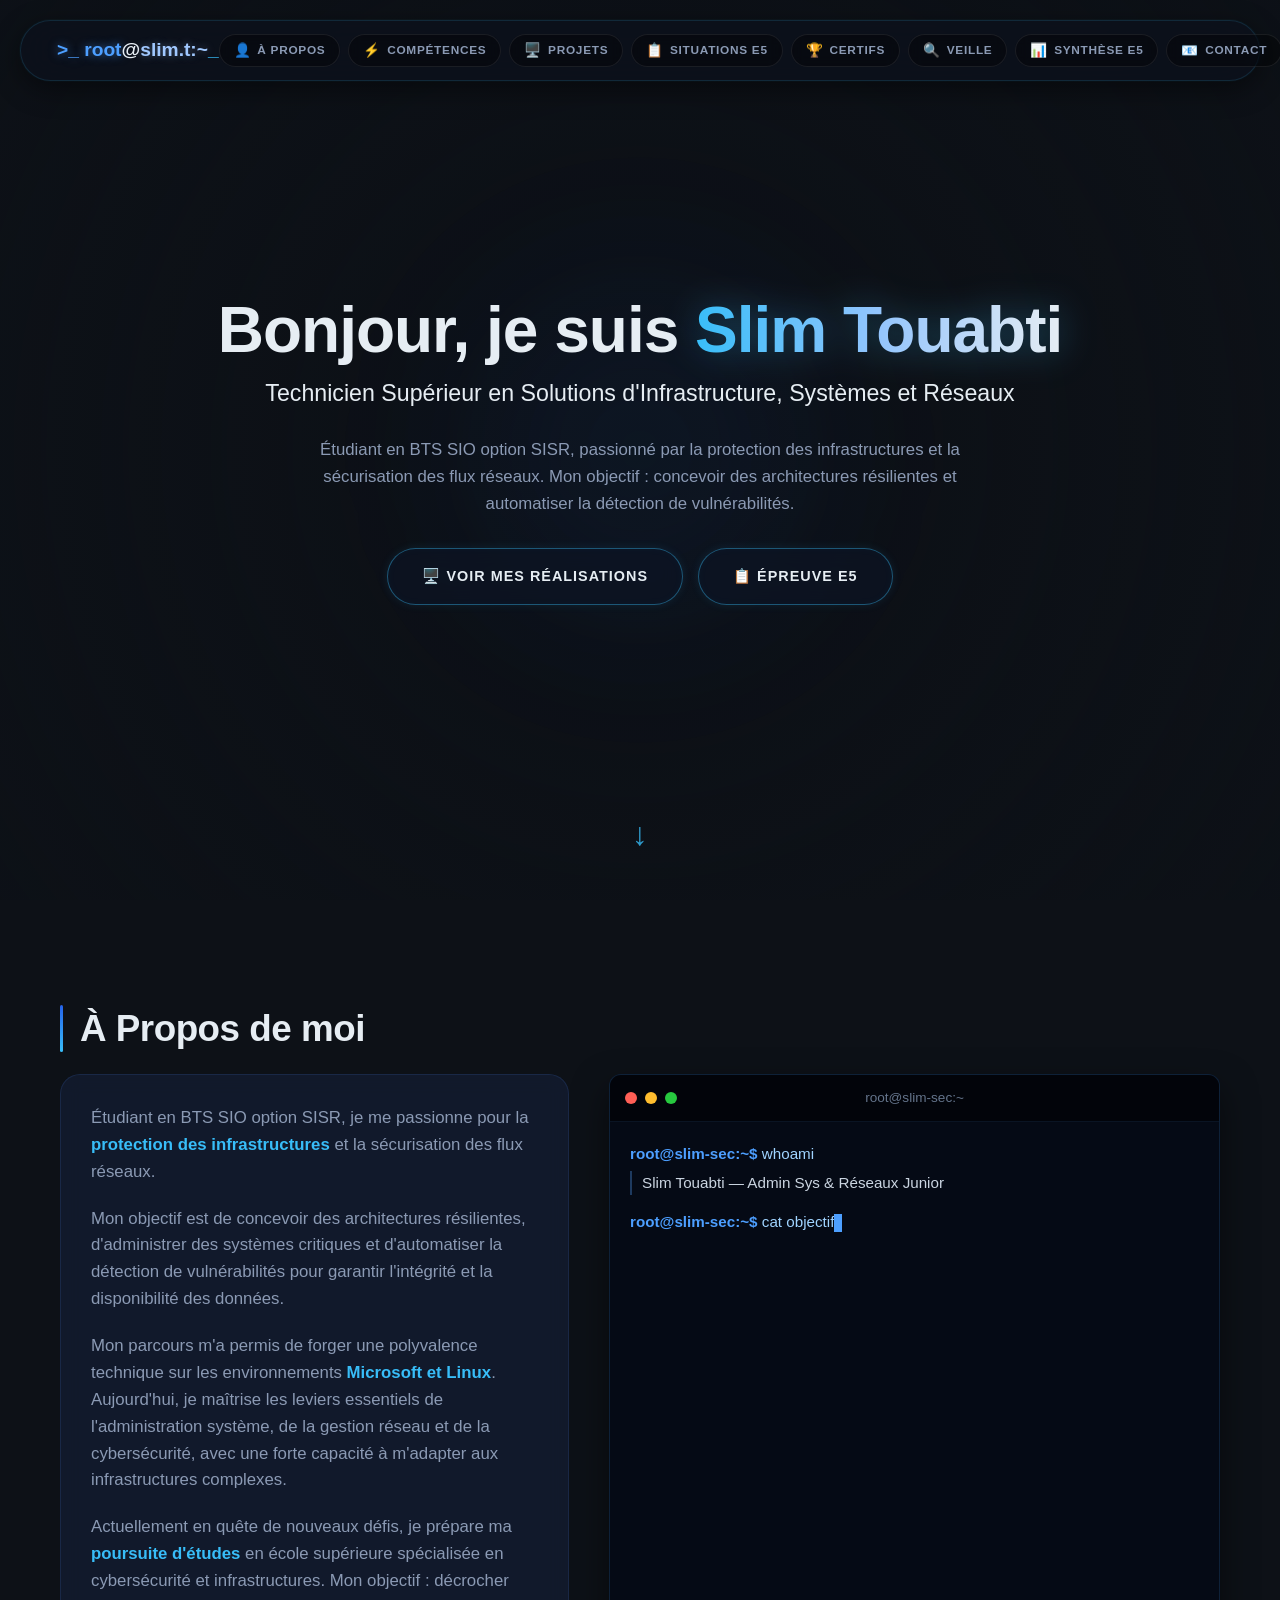
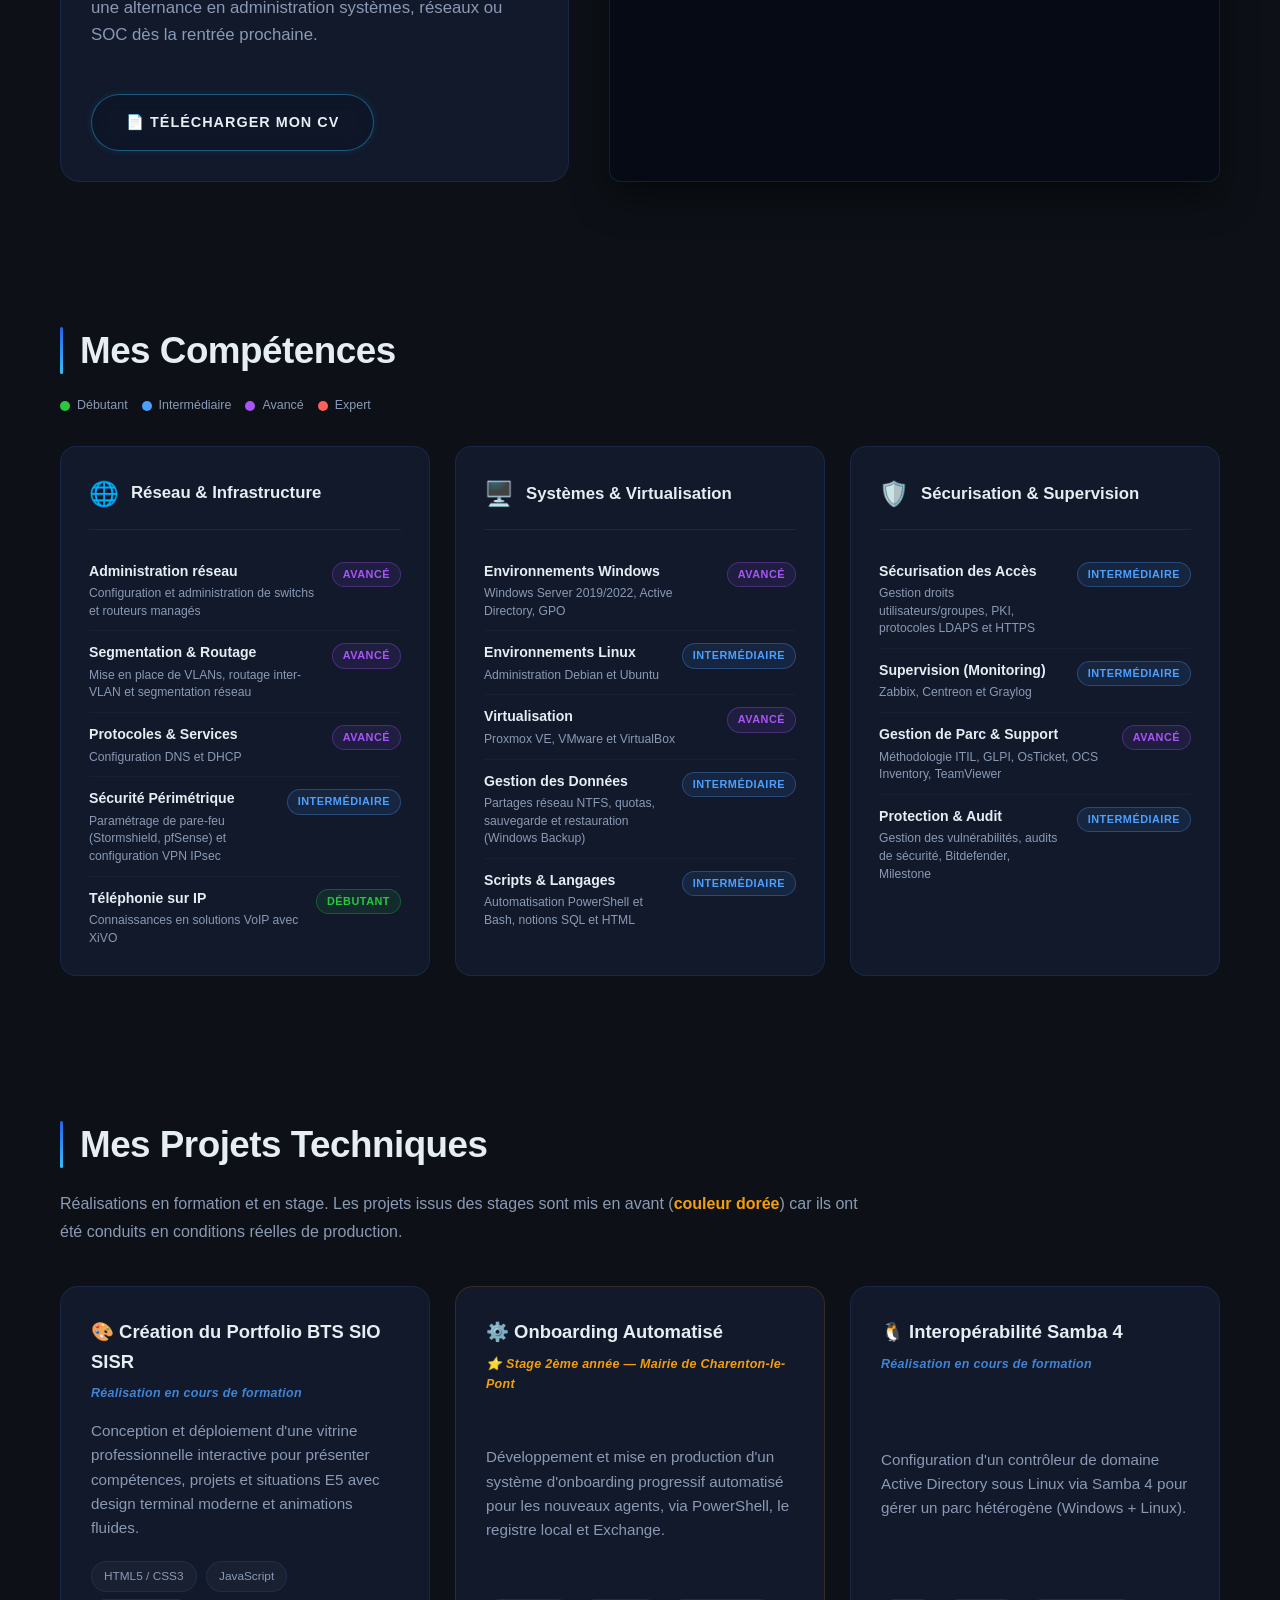
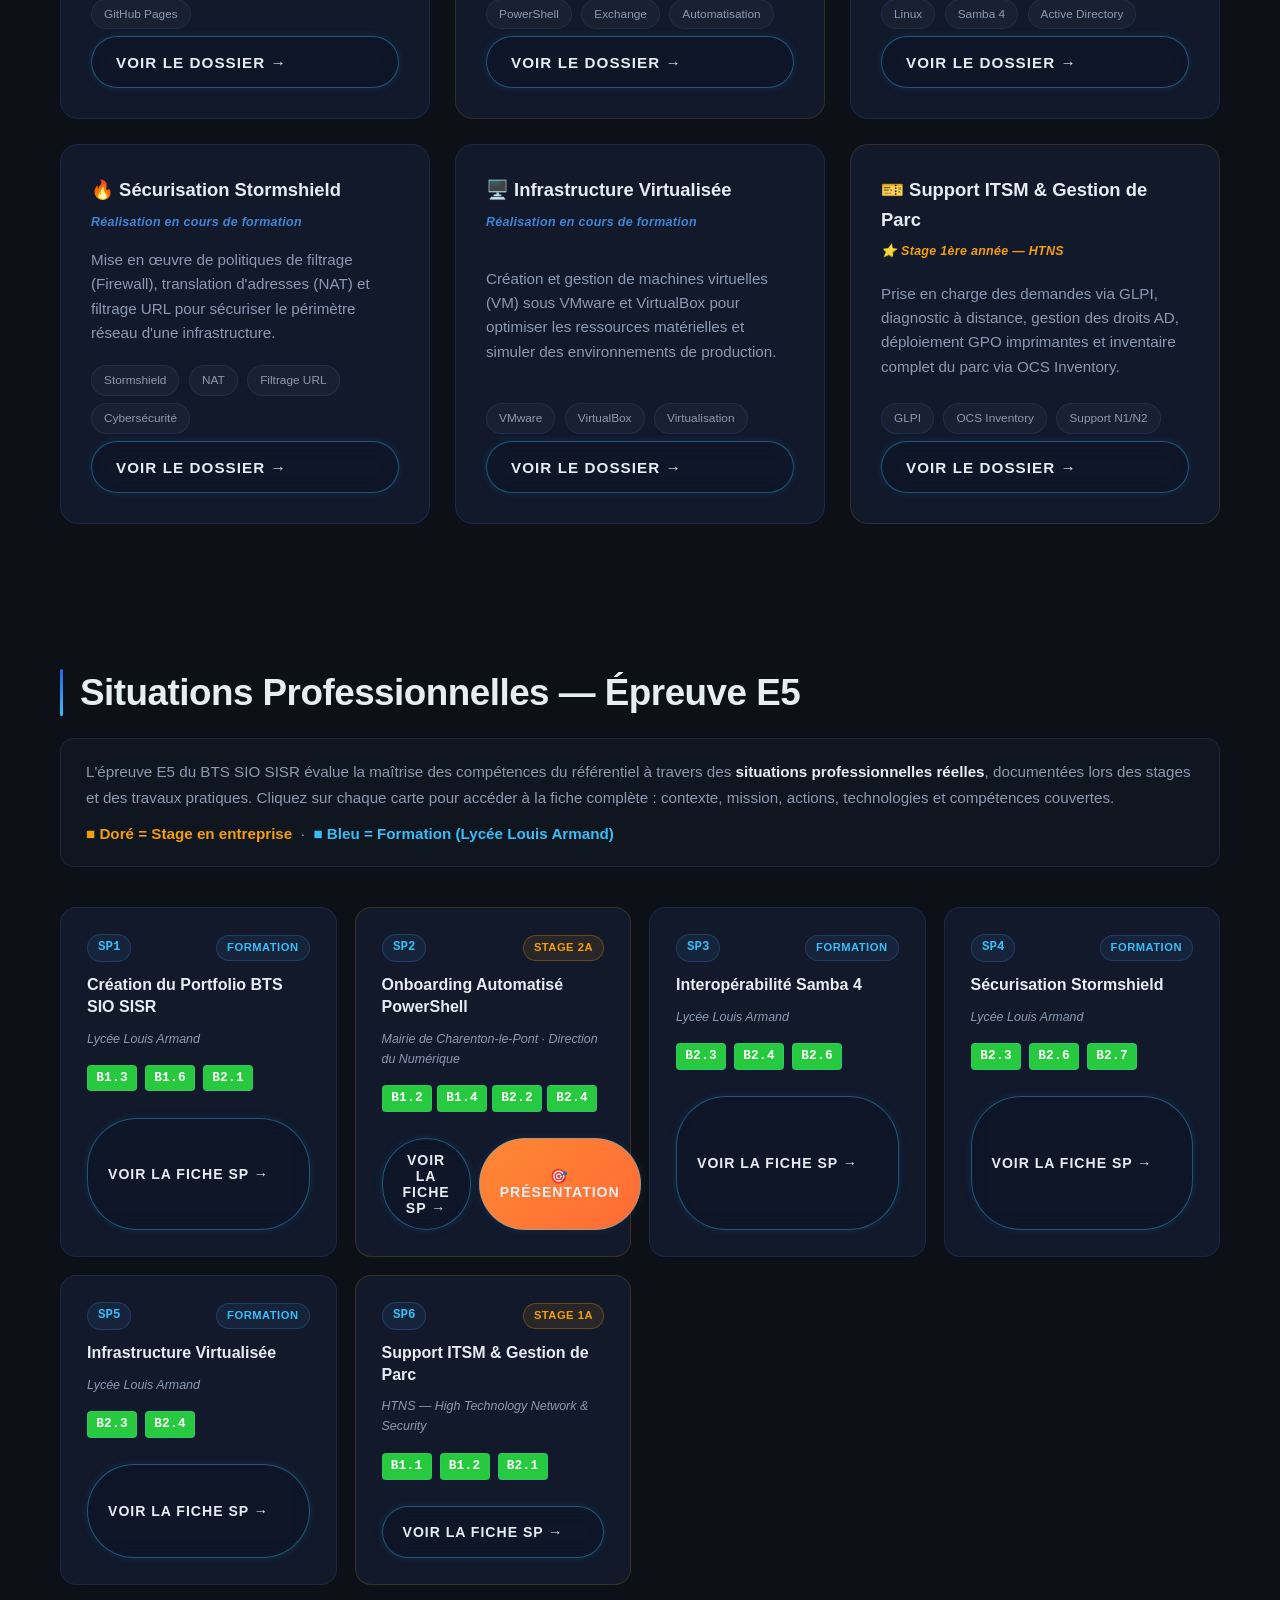
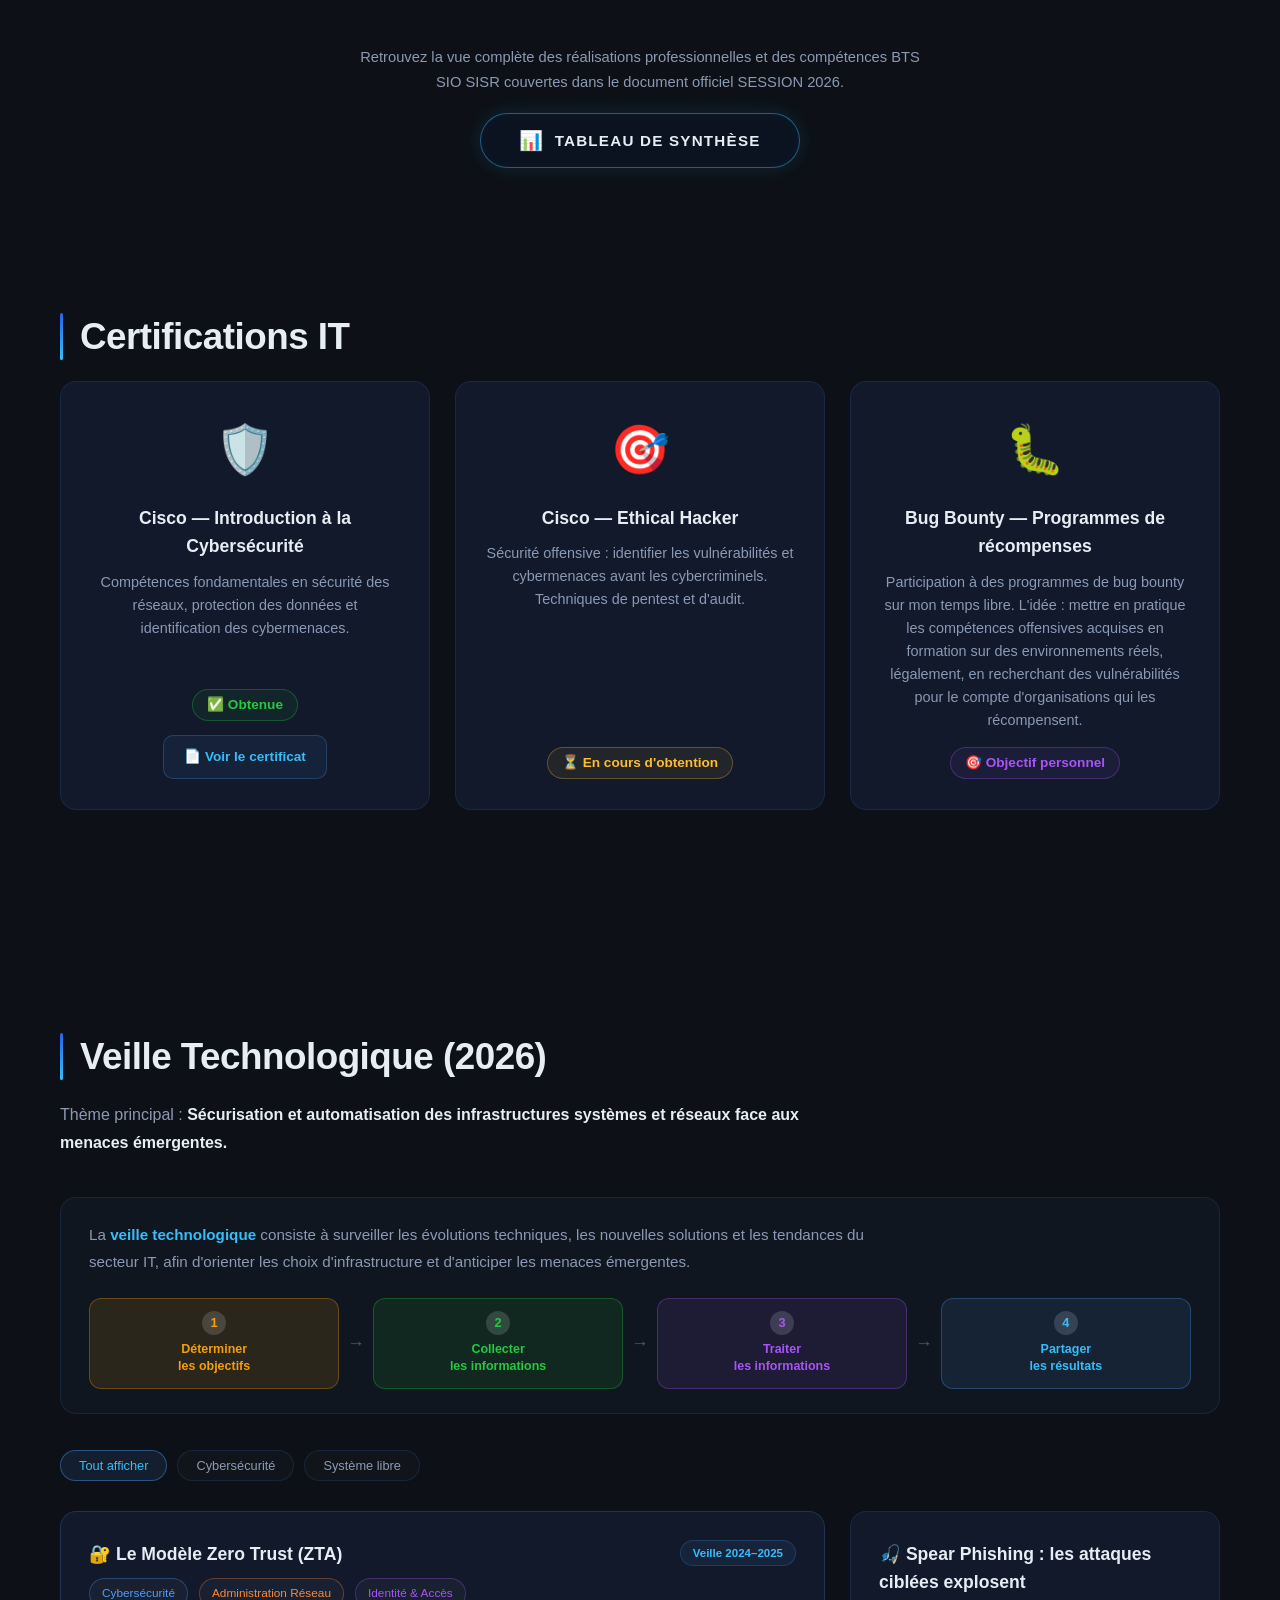
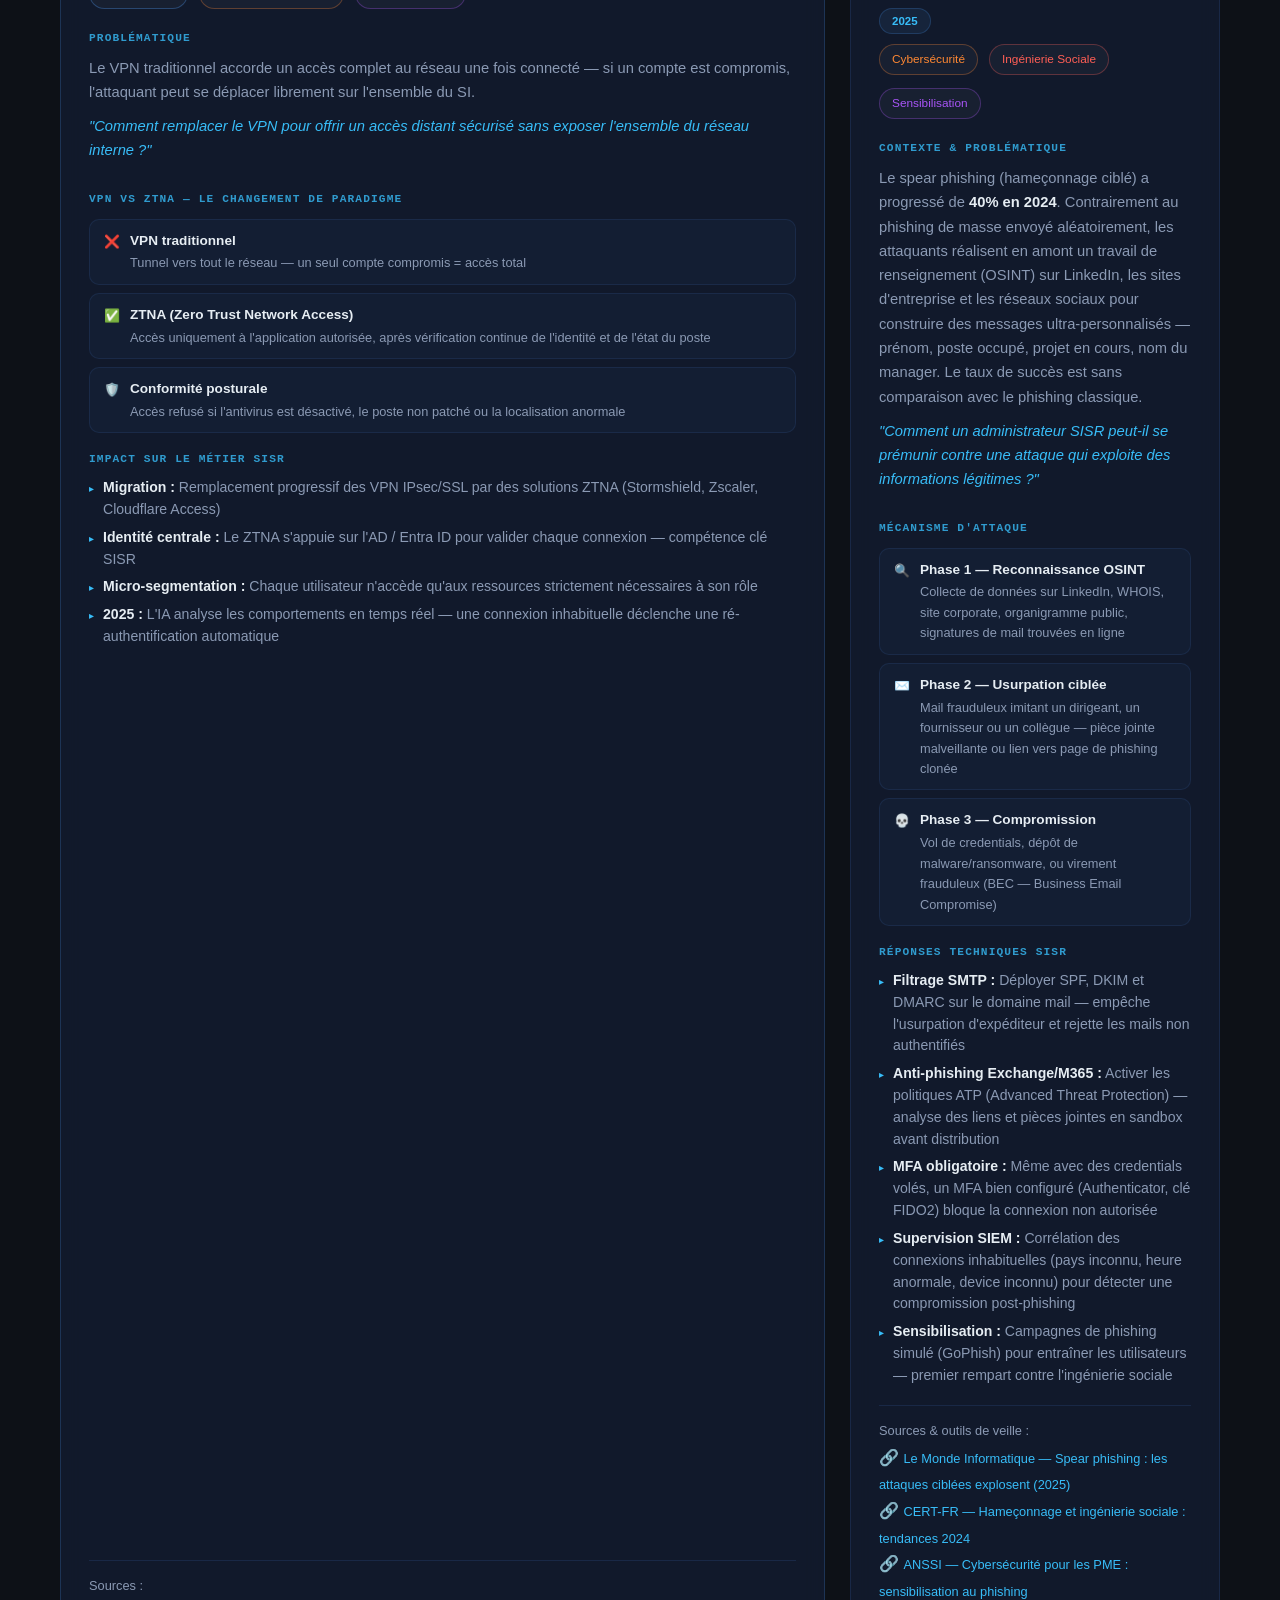
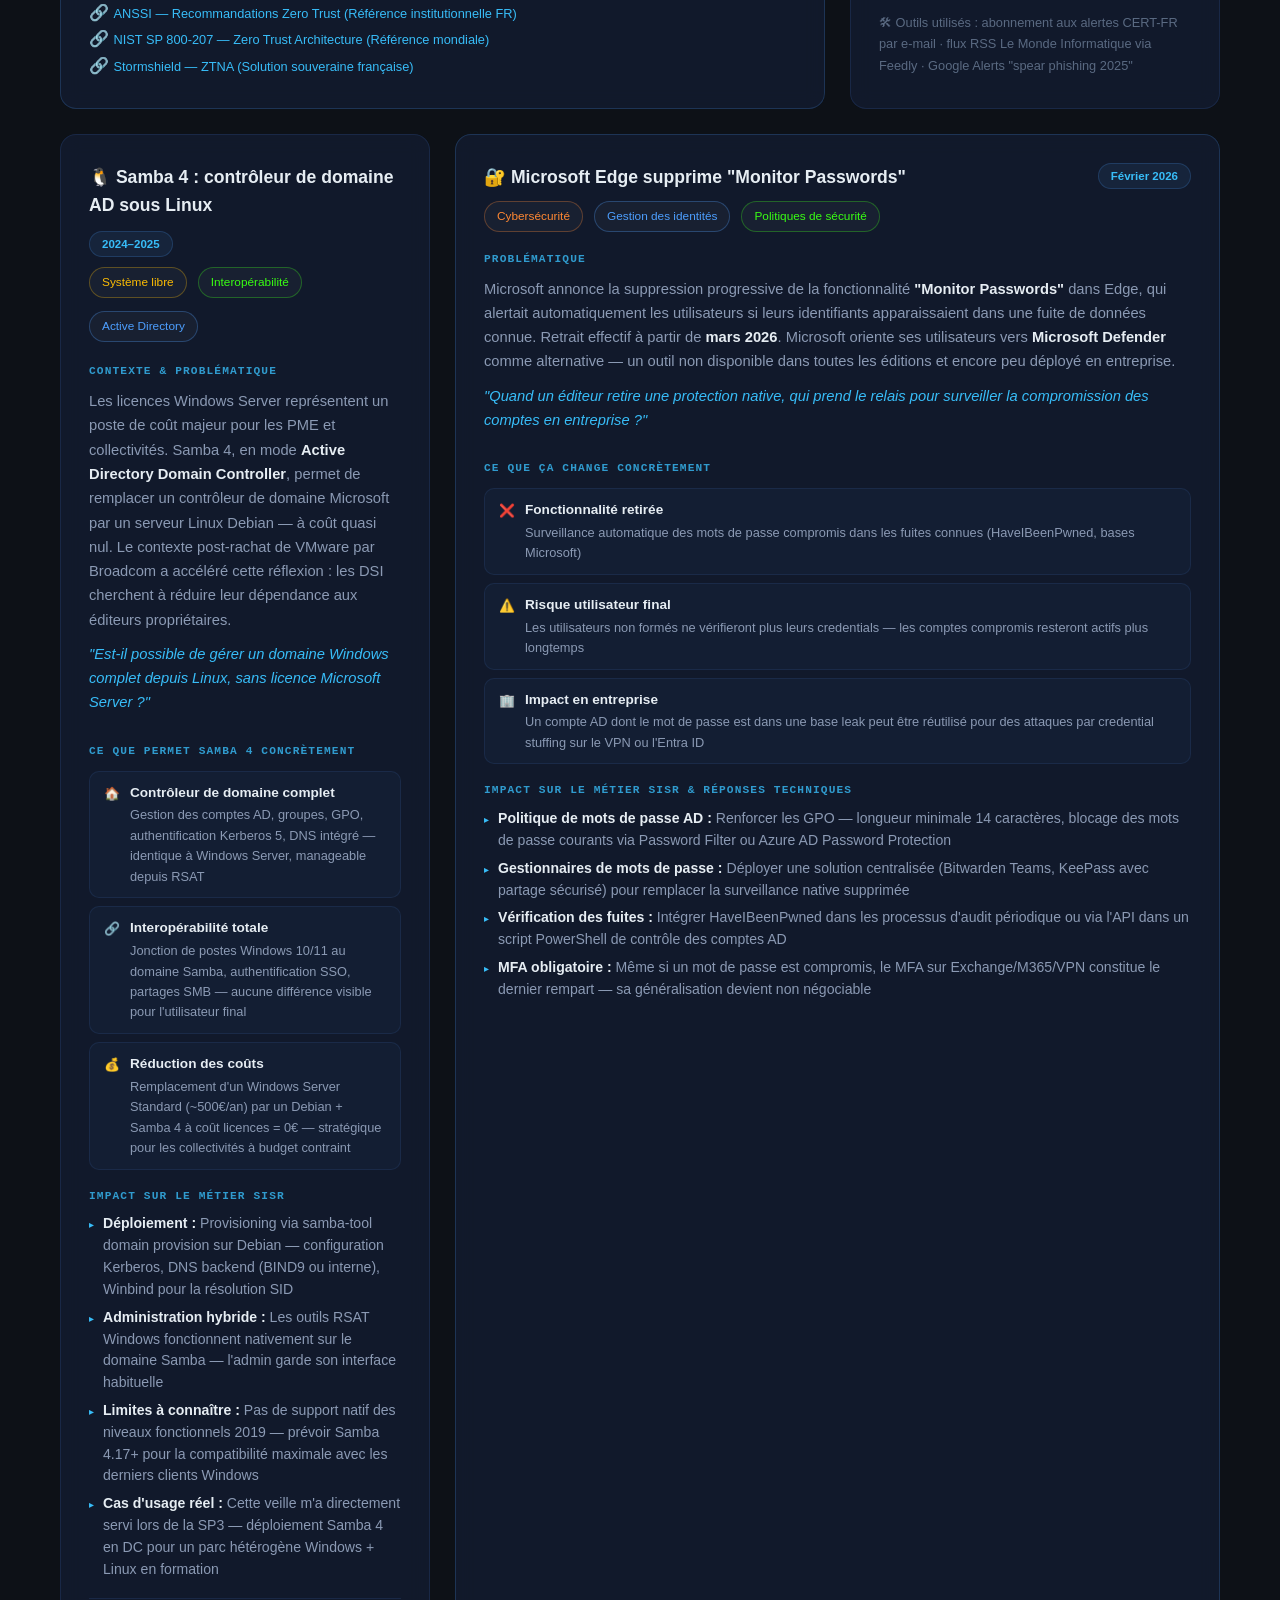
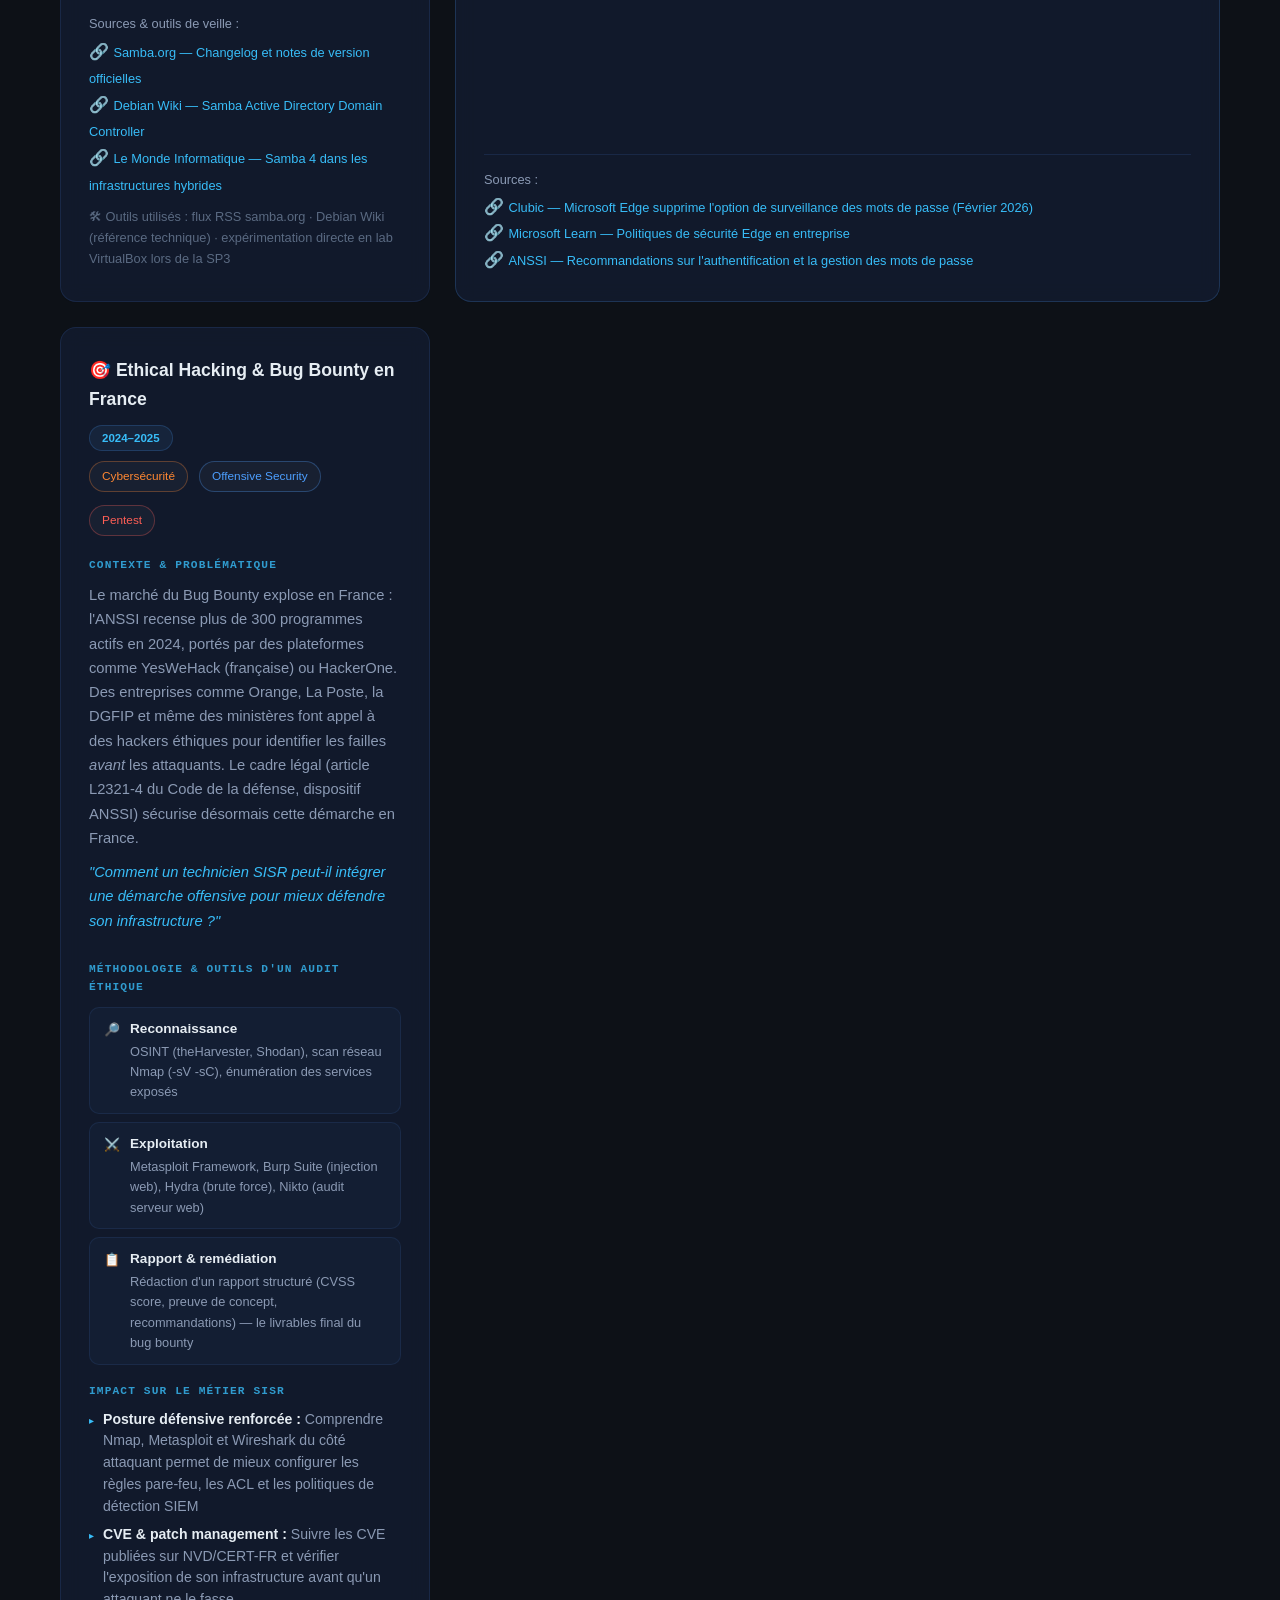
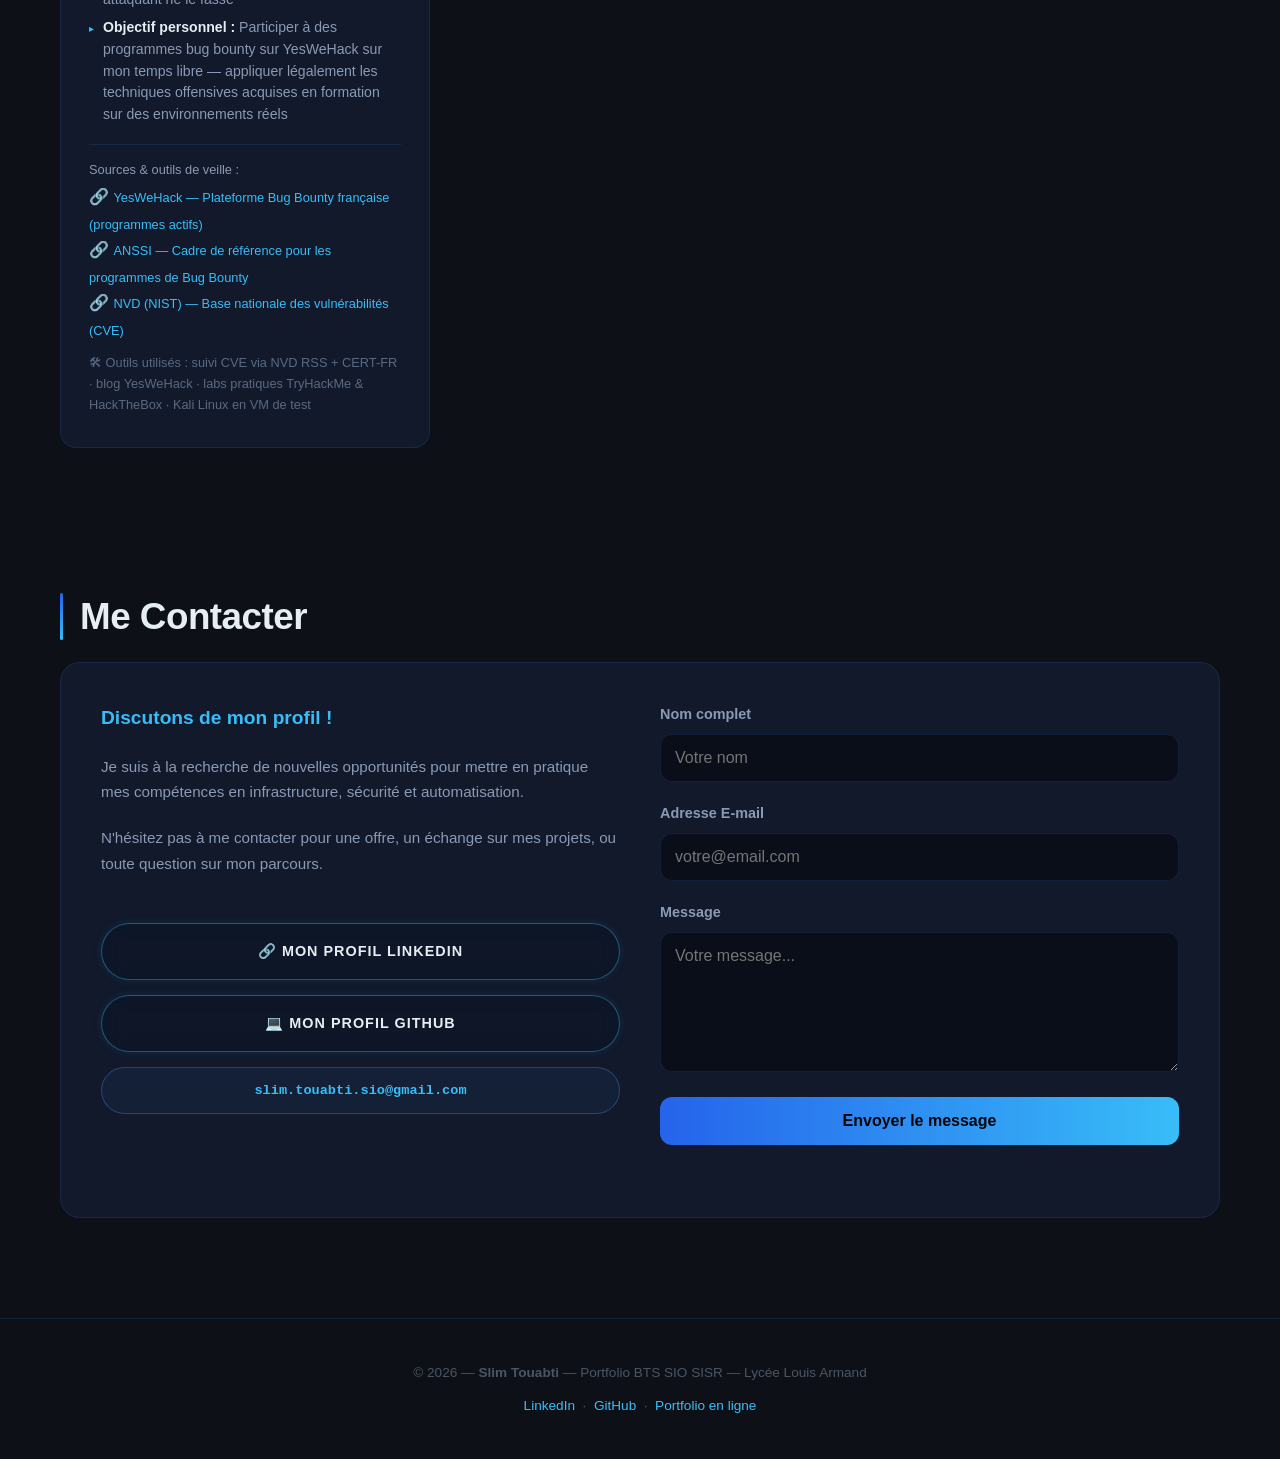
==== commit 10452e38: "Refonte visuelle UI/UX + fiche SP Samba4 + corrections E5 - Modernisation CSS : palette bleu-nuit/cy" ====
--- a/index2.html
+++ b/index2.html
@@ -388,7 +388,7 @@
                     <span class="comp-badge comp-b2">B2.4</span>
                     <span class="comp-badge comp-b2">B2.6</span>
                 </div>
-                <button class="btn btn-sp" data-modal="proj-samba">Voir la fiche SP →</button>
+                <a href="fiche-sp-samba4.html" target="_blank" class="btn btn-sp">Voir la fiche SP →</a>
             </div>
 
             <div class="sp-card">
@@ -541,8 +541,7 @@
         <div class="veille-filter">
             <button class="veille-filter-btn active" data-filter="all">Tout afficher</button>
             <button class="veille-filter-btn" data-filter="cybersecurite">Cybersécurité</button>
-            <button class="veille-filter-btn" data-filter="supervision">Supervision</button>
-            <button class="veille-filter-btn" data-filter="virtualisation">Virtualisation</button>
+
             <button class="veille-filter-btn" data-filter="systeme">Système libre</button>
         </div>
 
@@ -675,64 +674,6 @@
                         <li>🔗 <a href="https://www.ssi.gouv.fr/guide/la-cybersecurite-pour-les-tpe-pme-en-12-questions/" target="_blank" rel="noopener">ANSSI — Cybersécurité pour les PME : sensibilisation au phishing</a></li>
                     </ul>
                     <p style="margin-top:8px;font-size:0.8rem;color:var(--text-muted)">🛠 Outils utilisés : abonnement aux alertes CERT-FR par e-mail · flux RSS Le Monde Informatique via Feedly · Google Alerts "spear phishing 2025"</p>
-                </div>
-            </div>
-
-            <div class="veille-card" data-category="supervision">
-                <div class="veille-card-top">
-                    <h3>📊 SIEM Open-Source : Graylog & Wazuh en PME</h3>
-                    <span class="veille-periode">2024–2025</span>
-                </div>
-                <div style="margin-bottom:14px;display:flex;flex-wrap:wrap;gap:6px">
-                    <span class="badge" style="color:#ff8833;border-color:rgba(255,136,51,0.3)">Supervision</span>
-                    <span class="badge" style="color:#4d9fff;border-color:rgba(77,159,255,0.3)">Cybersécurité</span>
-                    <span class="badge" style="color:#39ff14;border-color:rgba(57,255,20,0.3)">SOC / Détection</span>
-                </div>
-
-                <div class="veille-section">
-                    <div class="veille-section-title">Contexte & Problématique</div>
-                    <p>Les SIEM propriétaires (Splunk, IBM QRadar) atteignent plusieurs dizaines de milliers d'euros par an — inaccessibles pour les PME et collectivités. Face à l'explosion des cyberattaques, ces organisations ont besoin de centraliser leurs logs et de détecter les anomalies sans exploser leur budget IT. Graylog et Wazuh comblent ce vide comme alternatives open-source crédibles.</p>
-                    <p style="margin-top:8px"><em style="color:var(--accent-neon)">"Comment détecter une intrusion en temps réel sur une infrastructure Windows sans payer une licence SIEM propriétaire ?"</em></p>
-                </div>
-
-                <div class="veille-section">
-                    <div class="veille-section-title">Wazuh vs Graylog — Deux approches complémentaires</div>
-                    <div class="veille-pillars">
-                        <div class="veille-pillar">
-                            <span class="veille-pillar-icon">🤖</span>
-                            <div>
-                                <strong>Wazuh — SIEM orienté sécurité</strong>
-                                <span>Agents déployés sur chaque machine (Windows/Linux), détection d'intrusion (HIDS), analyse des logs Windows Event, conformité RGPD/PCI-DSS automatisée</span>
-                            </div>
-                        </div>
-                        <div class="veille-pillar">
-                            <span class="veille-pillar-icon">📥</span>
-                            <div>
-                                <strong>Graylog — Agrégateur de logs centralisé</strong>
-                                <span>Collecte via Syslog/GELF depuis pare-feux, switches, serveurs. Tableaux de bord personnalisables, alertes sur patterns, recherche full-text dans les logs</span>
-                            </div>
-                        </div>
-                    </div>
-                </div>
-
-                <div class="veille-section">
-                    <div class="veille-section-title">Impact sur le métier SISR</div>
-                    <ul class="veille-impacts">
-                        <li><strong>Windows Event Forwarding :</strong> Configurer via GPO la collecte centralisée des logs des postes AD vers le SIEM — sans agent supplémentaire</li>
-                        <li><strong>Détection en temps réel :</strong> Règles de corrélation : X tentatives de connexion échouées sur un compte AD = alerte automatique → possible brute force</li>
-                        <li><strong>Conformité RGPD :</strong> Conservation des logs d'accès aux données personnelles pendant 12 mois — exigence légale tracée automatiquement par le SIEM</li>
-                        <li><strong>Réponse aux incidents :</strong> Timeline complète de l'attaque reconstruite depuis les logs — indispensable pour l'investigation post-incident</li>
-                    </ul>
-                </div>
-
-                <div class="veille-sources">
-                    <p>Sources & outils de veille :</p>
-                    <ul style="list-style:none">
-                        <li>🔗 <a href="https://graylog.org/post/what-is-a-siem/" target="_blank" rel="noopener">Graylog — What is a SIEM? (documentation officielle)</a></li>
-                        <li>🔗 <a href="https://wazuh.com/platform/siem/" target="_blank" rel="noopener">Wazuh — SIEM & XDR Platform</a></li>
-                        <li>🔗 <a href="https://www.ssi.gouv.fr/guide/recommandations-de-securite-pour-la-journalisation-des-systemes-microsoft-windows-en-environnement-active-directory/" target="_blank" rel="noopener">ANSSI — Journalisation et supervision Windows / Active Directory</a></li>
-                    </ul>
-                    <p style="margin-top:8px;font-size:0.8rem;color:var(--text-muted)">🛠 Outils utilisés : GitHub releases Wazuh (notifications activées) · newsletter Graylog · guide ANSSI journalisation · communauté Reddit r/sysadmin</p>
                 </div>
             </div>
 
--- a/css/style.css
+++ b/css/style.css
@@ -5,20 +5,20 @@
 
 /* --- VARIABLES --- */
 :root {
-    --bg-dark: #020408;
-    --bg-panel: rgba(255, 255, 255, 0.03);
-    --border-glass: rgba(255, 255, 255, 0.08);
-    --text-primary: #f1f5f9;
-    --text-secondary: #94a3b8;
-    --text-muted: #5a6a7e;
-    --accent-neon: #4d9fff;
-    --accent-glow: rgba(77, 159, 255, 0.3);
-    --accent-blue: #1e6fff;
-    --accent-white: #e0eeff;
-    --terminal-bg: rgba(5, 10, 20, 0.9);
-    --transition-smooth: all 0.5s cubic-bezier(0.23, 1, 0.32, 1);
+    --bg-dark: #0d1117;
+    --bg-panel: rgba(22, 34, 60, 0.55);
+    --border-glass: rgba(56, 100, 180, 0.2);
+    --text-primary: #e6edf3;
+    --text-secondary: #8b9ab4;
+    --text-muted: #5a6a82;
+    --accent-neon: #38bdf8;
+    --accent-glow: rgba(56, 189, 248, 0.2);
+    --accent-blue: #2563eb;
+    --accent-white: #e6edf3;
+    --terminal-bg: rgba(5, 10, 22, 0.92);
+    --transition-smooth: all 0.4s cubic-bezier(0.23, 1, 0.32, 1);
     --color-stage: #f59e0b;
-    --color-stage-glow: rgba(245, 158, 11, 0.25);
+    --color-stage-glow: rgba(245, 158, 11, 0.2);
 }
 
 /* --- RESET & BASE --- */
@@ -34,26 +34,26 @@
 }
 
 /* --- BACKGROUND --- */
-#bg-canvas { position: fixed; top: 0; left: 0; width: 100vw; height: 100vh; z-index: -2; pointer-events: none; }
-.bg-overlay { position: fixed; top: 0; left: 0; width: 100vw; height: 100vh; background: radial-gradient(circle at center, transparent 0%, rgba(2, 4, 8, 0.85) 100%); z-index: -1; pointer-events: none; }
+#bg-canvas { position: fixed; top: 0; left: 0; width: 100vw; height: 100vh; z-index: -2; pointer-events: none; opacity: 0.04; }
+.bg-overlay { position: fixed; top: 0; left: 0; width: 100vw; height: 100vh; background: radial-gradient(circle at center, rgba(13,17,23,0.4) 0%, rgba(13, 17, 23, 0.96) 100%); z-index: -1; pointer-events: none; }
 
 /* --- SCROLLBAR --- */
-::-webkit-scrollbar { width: 8px; }
+::-webkit-scrollbar { width: 6px; }
 ::-webkit-scrollbar-track { background: var(--bg-dark); }
-::-webkit-scrollbar-thumb { background: rgba(77, 159, 255, 0.3); border-radius: 4px; }
+::-webkit-scrollbar-thumb { background: rgba(56, 189, 248, 0.25); border-radius: 4px; }
 
 /* ============================================================
    NAVIGATION
    ============================================================ */
 nav {
     display: flex; justify-content: space-between; align-items: center;
-    padding: 15px 40px; background-color: rgba(2, 4, 8, 0.88);
-    backdrop-filter: blur(20px); -webkit-backdrop-filter: blur(20px);
+    padding: 13px 36px; background-color: rgba(13, 17, 28, 0.92);
+    backdrop-filter: blur(24px); -webkit-backdrop-filter: blur(24px);
     position: fixed; width: calc(100% - 40px); max-width: 1400px;
     top: 20px; left: 50%; transform: translateX(-50%);
     z-index: 1000; border-radius: 100px;
-    border: 1px solid rgba(77, 159, 255, 0.15);
-    box-shadow: 0 10px 30px rgba(0, 0, 0, 0.5), 0 0 0 1px rgba(77,159,255,0.05);
+    border: 1px solid rgba(56, 189, 248, 0.14);
+    box-shadow: 0 8px 28px rgba(0, 0, 0, 0.45), 0 0 0 1px rgba(56,189,248,0.04);
 }
 .logo {
     font-family: 'Consolas', 'Courier New', monospace;
@@ -87,15 +87,15 @@
 .nav-links a .nav-icon { font-size: 0.85rem; line-height: 1; }
 .nav-links a:hover {
     color: var(--text-primary);
-    border-color: rgba(245,158,11,0.55);
-    background: rgba(245,158,11,0.07);
-    box-shadow: 0 0 14px rgba(245,158,11,0.2);
+    border-color: rgba(56,189,248,0.5);
+    background: rgba(56,189,248,0.07);
+    box-shadow: 0 0 12px rgba(56,189,248,0.15);
 }
 .nav-links a.active {
-    color: #f59e0b;
-    border-color: rgba(245,158,11,0.7);
-    background: rgba(245,158,11,0.10);
-    box-shadow: 0 0 18px rgba(245,158,11,0.25);
+    color: #38bdf8;
+    border-color: rgba(56,189,248,0.65);
+    background: rgba(56,189,248,0.10);
+    box-shadow: 0 0 16px rgba(56,189,248,0.2);
 }
 
 /* Hamburger */
@@ -110,8 +110,8 @@
    ============================================================ */
 .hero { height: 100vh; display: flex; justify-content: center; align-items: center; text-align: center; padding: 0 20px; position: relative; }
 .hero::before { content: ''; position: absolute; width: 500px; height: 500px; background: radial-gradient(circle, rgba(30, 111, 255, 0.15) 0%, transparent 70%); border-radius: 50%; filter: blur(80px); opacity: 0.6; z-index: -1; }
-.hero h1 { font-size: 4rem; font-weight: 900; letter-spacing: -1px; margin-bottom: 10px; line-height: 1.1; }
-.hero h1 span { background: linear-gradient(90deg, #4d9fff, #a0d4ff, #ffffff); -webkit-background-clip: text; background-clip: text; color: transparent; filter: drop-shadow(0 0 20px rgba(77, 159, 255, 0.5)); }
+.hero h1 { font-size: 4rem; font-weight: 800; letter-spacing: -1px; margin-bottom: 10px; line-height: 1.1; }
+.hero h1 span { background: linear-gradient(90deg, #38bdf8, #93c5fd, #e6edf3); -webkit-background-clip: text; background-clip: text; color: transparent; filter: drop-shadow(0 0 18px rgba(56, 189, 248, 0.35)); }
 .hero h2 { font-size: 1.45rem; font-weight: 500; color: var(--text-primary); margin-top: 10px; }
 .hero p { margin: 25px auto; max-width: 680px; font-size: 1.05rem; color: var(--text-secondary); }
 .hero-btns { margin-top: 30px; display: flex; justify-content: center; gap: 15px; flex-wrap: wrap; }
@@ -121,29 +121,29 @@
     display: inline-flex;
     align-items: center;
     gap: 10px;
-    padding: 18px 36px;
-    background: rgba(5, 8, 16, 0.65);
-    backdrop-filter: blur(8px);
-    color: #f8f8f8;
+    padding: 16px 34px;
+    background: rgba(13, 20, 36, 0.7);
+    backdrop-filter: blur(10px);
+    color: #e6edf3;
     text-decoration: none;
     border-radius: 50px;
-    font-weight: 700;
-    font-size: 0.95rem;
+    font-weight: 600;
+    font-size: 0.9rem;
     text-transform: uppercase;
-    letter-spacing: 0.08em;
-    border: 1.5px solid rgba(245,158,11,0.55);
-    box-shadow: 0 0 12px rgba(245,158,11,0.15), inset 0 0 12px rgba(245,158,11,0.04);
+    letter-spacing: 0.07em;
+    border: 1.5px solid rgba(56,189,248,0.4);
+    box-shadow: 0 0 10px rgba(56,189,248,0.1), inset 0 0 10px rgba(56,189,248,0.03);
     transition: var(--transition-smooth);
     cursor: pointer;
     position: relative;
-    min-height: 56px;
+    min-height: 52px;
 }
 .btn::before {
     content: '';
     position: absolute;
     inset: -1px;
     border-radius: 50px;
-    background: linear-gradient(135deg, rgba(245,158,11,0.3) 0%, rgba(255,200,60,0.08) 50%, rgba(245,158,11,0.18) 100%);
+    background: linear-gradient(135deg, rgba(56,189,248,0.18) 0%, rgba(37,99,235,0.06) 50%, rgba(56,189,248,0.12) 100%);
     opacity: 0;
     transition: opacity 0.3s;
     pointer-events: none;
@@ -151,8 +151,8 @@
 .btn:hover::before { opacity: 1; }
 .btn:hover {
     color: #fff;
-    border-color: rgba(245,158,11,0.9);
-    box-shadow: 0 0 28px rgba(245,158,11,0.4), 0 0 60px rgba(245,158,11,0.15), inset 0 0 18px rgba(245,158,11,0.08);
+    border-color: rgba(56,189,248,0.85);
+    box-shadow: 0 0 22px rgba(56,189,248,0.3), 0 0 50px rgba(56,189,248,0.1), inset 0 0 14px rgba(56,189,248,0.06);
     transform: translateY(-2px);
 }
 
@@ -163,9 +163,9 @@
    SECTIONS COMMUNES
    ============================================================ */
 .section { padding: 100px 20px 40px; max-width: 1200px; margin: auto; min-height: 80vh; position: relative; }
-.section-title { margin-bottom: 15px; font-size: 2.5rem; font-weight: 900; color: var(--text-primary); position: relative; padding-left: 20px; }
-.section-title::before { content: ''; position: absolute; left: 0; top: 5px; height: 80%; width: 4px; background: linear-gradient(to bottom, var(--accent-blue), var(--accent-neon)); border-radius: 2px; }
-.section-subtitle { color: var(--text-secondary); margin-bottom: 40px; font-size: 1rem; max-width: 800px; line-height: 1.7; }
+.section-title { margin-bottom: 15px; font-size: 2.3rem; font-weight: 800; color: var(--text-primary); position: relative; padding-left: 20px; letter-spacing: -0.5px; }
+.section-title::before { content: ''; position: absolute; left: 0; top: 5px; height: 80%; width: 3px; background: linear-gradient(to bottom, var(--accent-blue), var(--accent-neon)); border-radius: 2px; }
+.section-subtitle { color: var(--text-secondary); margin-bottom: 40px; font-size: 1rem; max-width: 800px; line-height: 1.75; }
 
 /* ============================================================
    À PROPOS
@@ -249,8 +249,8 @@
    ============================================================ */
 .grid-container { display: grid; grid-template-columns: repeat(auto-fit, minmax(320px, 1fr)); gap: 25px; }
 .card {
-    background: var(--bg-panel); backdrop-filter: blur(10px); padding: 30px;
-    border-radius: 16px; border: 1px solid var(--border-glass); transition: var(--transition-smooth);
+    background: var(--bg-panel); backdrop-filter: blur(12px); padding: 30px;
+    border-radius: 18px; border: 1px solid var(--border-glass); transition: var(--transition-smooth);
     position: relative; overflow: hidden; display: flex; flex-direction: column;
 }
 .card::after { content: ''; position: absolute; width: 100px; height: 100px; background: var(--accent-glow); border-radius: 50%; filter: blur(30px); opacity: 0; transition: var(--transition-smooth); top: -50px; right: -50px; z-index: -1; }
@@ -296,24 +296,24 @@
     display: inline-flex;
     align-items: center;
     gap: 10px;
-    padding: 16px 40px;
-    background: rgba(5, 8, 16, 0.7);
+    padding: 15px 38px;
+    background: rgba(13, 20, 36, 0.75);
     backdrop-filter: blur(10px);
-    color: #f8f8f8;
+    color: #e6edf3;
     border-radius: 50px;
-    font-weight: 700;
-    font-size: 1rem;
+    font-weight: 600;
+    font-size: 0.95rem;
     text-transform: uppercase;
-    letter-spacing: 0.1em;
-    border: 1.5px solid rgba(245,158,11,0.6);
-    box-shadow: 0 0 20px rgba(245,158,11,0.2), inset 0 0 16px rgba(245,158,11,0.05);
+    letter-spacing: 0.08em;
+    border: 1.5px solid rgba(56,189,248,0.45);
+    box-shadow: 0 0 18px rgba(56,189,248,0.12), inset 0 0 14px rgba(56,189,248,0.04);
     cursor: pointer;
     transition: all 0.3s ease;
     position: relative;
 }
 .btn-synthese-pdf:hover {
-    border-color: rgba(245,158,11,1);
-    box-shadow: 0 0 40px rgba(245,158,11,0.5), 0 0 80px rgba(245,158,11,0.15);
+    border-color: rgba(56,189,248,0.9);
+    box-shadow: 0 0 32px rgba(56,189,248,0.35), 0 0 70px rgba(56,189,248,0.12);
     transform: translateY(-3px);
     color: #fff;
 }
@@ -392,13 +392,13 @@
 .sp-grid { display: grid; grid-template-columns: repeat(auto-fit, minmax(270px, 1fr)); gap: 18px; }
 
 .sp-card {
-    background: var(--bg-panel); backdrop-filter: blur(10px); padding: 22px;
-    border-radius: 14px; border: 1px solid var(--border-glass);
-    transition: var(--transition-smooth); display: flex; flex-direction: column; gap: 10px;
-}
-.sp-card:hover { transform: translateY(-6px); border-color: rgba(77,159,255,0.3); box-shadow: 0 15px 35px rgba(0,0,0,0.4); }
-.sp-card-stage { border-color: rgba(245, 158, 11, 0.15); }
-.sp-card-stage:hover { border-color: rgba(245, 158, 11, 0.4); box-shadow: 0 15px 35px rgba(0,0,0,0.4), 0 0 15px var(--color-stage-glow); }
+    background: var(--bg-panel); backdrop-filter: blur(12px); padding: 26px;
+    border-radius: 16px; border: 1px solid var(--border-glass);
+    transition: var(--transition-smooth); display: flex; flex-direction: column; gap: 12px;
+}
+.sp-card:hover { transform: translateY(-5px); border-color: rgba(56,189,248,0.35); box-shadow: 0 12px 32px rgba(0,0,0,0.35), 0 0 0 1px rgba(56,189,248,0.08); }
+.sp-card-stage { border-color: rgba(245, 158, 11, 0.18); }
+.sp-card-stage:hover { border-color: rgba(245, 158, 11, 0.45); box-shadow: 0 12px 32px rgba(0,0,0,0.35), 0 0 18px var(--color-stage-glow); }
 
 .sp-header { display: flex; justify-content: space-between; align-items: center; }
 .sp-number { font-family: 'Consolas', monospace; font-size: 0.78rem; color: var(--accent-neon); background: rgba(77,159,255,0.08); padding: 3px 10px; border-radius: 20px; border: 1px solid rgba(77,159,255,0.2); font-weight: 700; }
@@ -410,11 +410,11 @@
 .sp-lieu { font-size: 0.78rem; color: var(--text-secondary); font-style: italic; }
 
 .sp-comp-list { display: flex; flex-wrap: wrap; gap: 5px; margin-top: 4px; }
-.comp-badge { font-size: 0.7rem; font-weight: 700; padding: 2px 9px; border-radius: 20px; font-family: 'Consolas', monospace; }
-.comp-b1 { background: rgba(39, 201, 63, 0.1); color: #27c93f; border: 1px solid rgba(39,201,63,0.25); }
-.comp-b2 { background: rgba(77, 159, 255, 0.1); color: var(--accent-neon); border: 1px solid rgba(77,159,255,0.25); }
-
-.btn-sp { margin-top: 12px; width: 100%; text-align: center; padding: 14px 20px; font-size: 0.95rem; }
+.comp-badge { font-size: 0.72rem; font-weight: 700; padding: 3px 11px; border-radius: 20px; font-family: 'Consolas', monospace; letter-spacing: 0.02em; }
+.comp-b1 { background: rgba(52, 211, 153, 0.1); color: #34d399; border: 1px solid rgba(52,211,153,0.28); }
+.comp-b2 { background: rgba(56, 189, 248, 0.1); color: var(--accent-neon); border: 1px solid rgba(56,189,248,0.28); }
+
+.btn-sp { margin-top: 14px; width: 100%; text-align: center; padding: 13px 20px; font-size: 0.88rem; border-radius: 50px; }
 
 /* ============================================================
    TABLEAU DE SYNTHÈSE OFFICIEL BTS SIO 2026
@@ -637,10 +637,10 @@
 .modal-overlay.open { opacity: 1; visibility: visible; }
 
 .modal-box {
-    background: #0b1220; border: 1px solid rgba(77,159,255,0.2); border-radius: 20px;
+    background: #0d1625; border: 1px solid rgba(56,189,248,0.18); border-radius: 20px;
     max-width: 760px; width: 100%; max-height: 88vh; overflow-y: auto; padding: 38px;
     position: relative; transform: translateY(18px); transition: transform 0.35s ease;
-    box-shadow: 0 30px 70px rgba(0,0,0,0.7), 0 0 0 1px rgba(77,159,255,0.08);
+    box-shadow: 0 30px 70px rgba(0,0,0,0.6), 0 0 0 1px rgba(56,189,248,0.06);
 }
 .modal-box::-webkit-scrollbar { width: 5px; }
 .modal-box::-webkit-scrollbar-thumb { background: rgba(77,159,255,0.3); border-radius: 3px; }
@@ -671,8 +671,8 @@
 .modal-tag { background: rgba(77,159,255,0.07); border: 1px solid rgba(77,159,255,0.2); color: var(--accent-neon); padding: 4px 13px; border-radius: 30px; font-size: 0.77rem; font-weight: 500; }
 
 .modal-comp-tags { display: flex; flex-wrap: wrap; gap: 8px; margin-bottom: 12px; }
-.modal-comp-b1 { background: rgba(39,201,63,0.1); border: 1px solid rgba(39,201,63,0.28); color: #27c93f; padding: 5px 14px; border-radius: 30px; font-size: 0.78rem; font-weight: 700; font-family: 'Consolas', monospace; cursor: default; }
-.modal-comp-b2 { background: rgba(77,159,255,0.1); border: 1px solid rgba(77,159,255,0.28); color: var(--accent-neon); padding: 5px 14px; border-radius: 30px; font-size: 0.78rem; font-weight: 700; font-family: 'Consolas', monospace; cursor: default; }
+.modal-comp-b1 { background: rgba(52,211,153,0.1); border: 1px solid rgba(52,211,153,0.28); color: #34d399; padding: 5px 14px; border-radius: 30px; font-size: 0.78rem; font-weight: 700; font-family: 'Consolas', monospace; cursor: default; }
+.modal-comp-b2 { background: rgba(56,189,248,0.1); border: 1px solid rgba(56,189,248,0.28); color: var(--accent-neon); padding: 5px 14px; border-radius: 30px; font-size: 0.78rem; font-weight: 700; font-family: 'Consolas', monospace; cursor: default; }
 .modal-comp-legend { display: flex; flex-direction: column; gap: 6px; margin-top: 4px; }
 .comp-legend-item { display: flex; align-items: center; gap: 10px; font-size: 0.82rem; }
 .comp-legend-code { padding: 2px 9px; font-size: 0.72rem; }
@@ -1062,16 +1062,15 @@
 
 .presentation-box {
     position: relative;
-    width: 90%;
-    max-width: 1000px;
-    height: 80vh;
+    width: 100%;
+    max-width: 100%;
+    height: 100vh;
     background-color: var(--bg-dark);
-    border: 2px solid var(--accent-neon);
-    border-radius: 12px;
     display: flex;
     flex-direction: column;
-    box-shadow: 0 0 40px var(--accent-glow), inset 0 0 30px rgba(77, 159, 255, 0.08);
-    animation: slideInPresentation 0.5s cubic-bezier(0.23, 1, 0.32, 1);
+    border: none;
+    border-radius: 0;
+    box-shadow: none;
 }
 
 @keyframes slideInPresentation {
@@ -1087,14 +1086,14 @@
 
 .presentation-close {
     position: absolute;
-    top: 20px;
-    right: 20px;
-    width: 40px;
-    height: 40px;
+    top: 30px;
+    right: 30px;
+    width: 50px;
+    height: 50px;
     border: none;
     background: rgba(255, 95, 86, 0.1);
     color: #ff5f56;
-    font-size: 24px;
+    font-size: 28px;
     border-radius: 50%;
     cursor: pointer;
     z-index: 2001;
@@ -1117,7 +1116,7 @@
     flex-direction: column;
     justify-content: center;
     align-items: center;
-    padding: 60px 40px;
+    padding: 80px 60px;
     text-align: center;
 }
 
@@ -1172,6 +1171,70 @@
     line-height: 1.8;
 }
 
+.slide-problem-statement {
+    display: flex;
+    flex-direction: column;
+    justify-content: center;
+    align-items: center;
+    height: 100%;
+    padding: 40px;
+    text-align: center;
+}
+
+.slide-problem-statement p {
+    max-width: 900px;
+    margin: 0;
+}
+
+.slide-objective {
+    display: flex;
+    flex-direction: column;
+    gap: 25px;
+    max-width: 900px;
+}
+
+.objective-phase-row {
+    display: flex;
+    gap: 30px;
+    align-items: flex-start;
+}
+
+.objective-phase-row > div:first-child {
+    flex: 1;
+    background: rgba(77, 159, 255, 0.08);
+    border-left: 4px solid var(--accent-neon);
+    padding: 20px;
+    border-radius: 8px;
+}
+
+.objective-phase-row > div:first-child strong {
+    display: block;
+    margin-bottom: 12px;
+}
+
+.objective-phase-row > div:first-child p {
+    margin: 0;
+    font-size: 1.05rem;
+    line-height: 1.7;
+}
+
+.objective-benefits {
+    display: flex;
+    flex-direction: column;
+    gap: 12px;
+    min-width: 180px;
+    justify-content: flex-start;
+    padding-top: 5px;
+}
+
+.objective-benefits span {
+    display: block;
+    font-size: 0.95rem;
+    color: #51cf66;
+    font-weight: 600;
+    white-space: nowrap;
+}
+
 .slide-intro h3 {
     font-size: 1.8rem;
     margin-bottom: 20px;
@@ -1371,7 +1434,7 @@
     display: flex;
     justify-content: space-between;
     align-items: center;
-    padding: 20px 40px;
+    padding: 30px 60px;
     background: rgba(77, 159, 255, 0.05);
     border-top: 1px solid var(--border-glass);
     gap: 20px;
@@ -1427,32 +1490,48 @@
 }
 
 @media (max-width: 768px) {
+    .objective-phase-row {
+        flex-direction: column;
+        gap: 15px;
+    }
+
+    .objective-benefits {
+        min-width: 100%;
+        flex-direction: row;
+        flex-wrap: wrap;
+        gap: 10px;
+    }
+
+    .objective-benefits span {
+        font-size: 0.9rem;
+    }
+
     .presentation-box {
-        width: 95%;
-        height: 85vh;
+        width: 100%;
+        height: 100vh;
     }
 
     #presentation-slide {
-        padding: 40px 24px;
+        padding: 60px 40px;
     }
 
     .slide-title {
-        font-size: 2rem;
+        font-size: 2.2rem;
     }
 
     .slide-subtitle {
-        font-size: 1.1rem;
-        margin-bottom: 25px;
+        font-size: 1.2rem;
+        margin-bottom: 30px;
     }
 
     .presentation-controls {
-        padding: 15px 24px;
+        padding: 25px 40px;
         flex-wrap: wrap;
     }
 
     .presentation-nav-btn {
-        padding: 10px 18px;
-        font-size: 0.9rem;
+        padding: 12px 20px;
+        font-size: 0.95rem;
     }
 
     .slide-arch {
@@ -1472,30 +1551,580 @@
     }
 
     #presentation-slide {
-        padding: 30px 16px;
+        padding: 60px 20px;
     }
 
     .slide-title {
-        font-size: 1.5rem;
+        font-size: 1.8rem;
     }
 
     .slide-subtitle {
+        font-size: 1rem;
+        margin-bottom: 20px;
+    }
+
+    .presentation-controls {
+        padding: 20px 30px;
+        gap: 15px;
+    }
+
+    .presentation-nav-btn {
+        padding: 10px 16px;
+        font-size: 0.9rem;
+    }
+
+    .slide-counter {
+        min-width: 70px;
         font-size: 0.95rem;
-        margin-bottom: 15px;
-    }
-
-    .presentation-controls {
-        padding: 12px 16px;
-        gap: 8px;
-    }
-
-    .presentation-nav-btn {
-        padding: 8px 12px;
-        font-size: 0.8rem;
-    }
-
-    .slide-counter {
-        min-width: 60px;
-        font-size: 0.9rem;
-    }
-}
+    }
+
+    .presentation-close {
+        top: 20px;
+        right: 20px;
+        width: 45px;
+        height: 45px;
+        font-size: 24px;
+    }
+}
+
+/* --- STYLES POUR LES SLIDES DE PR�SENTATION ---------------------------- */
+
+.slide-background {
+    position: absolute;
+    top: 0;
+    left: 0;
+    width: 100%;
+    height: 100%;
+    z-index: 1;
+}
+
+.slide-content {
+    position: relative;
+    z-index: 2;
+    padding: 40px;
+    color: white;
+    height: 100%;
+    display: flex;
+    flex-direction: column;
+    justify-content: center;
+}
+
+.slide-title {
+    font-size: 2.5rem;
+    font-weight: 700;
+    margin-bottom: 10px;
+    text-shadow: 0 2px 4px rgba(0,0,0,0.3);
+}
+
+.slide-subtitle {
+    font-size: 1.2rem;
+    font-weight: 400;
+    margin-bottom: 30px;
+    opacity: 0.9;
+    text-shadow: 0 1px 2px rgba(0,0,0,0.3);
+}
+
+.slide-body {
+    flex: 1;
+    font-size: 1rem;
+    line-height: 1.6;
+}
+
+/* Styles sp�cifiques aux slides */
+.slide-hero {
+    display: flex;
+    justify-content: space-around;
+    align-items: center;
+    flex-wrap: wrap;
+    gap: 20px;
+}
+
+.hero-stat {
+    text-align: center;
+    background: rgba(255,255,255,0.1);
+    padding: 20px;
+    border-radius: 10px;
+    backdrop-filter: blur(10px);
+}
+
+.stat-label {
+    display: block;
+    font-size: 0.9rem;
+    opacity: 0.8;
+    margin-bottom: 5px;
+}
+
+.stat-value {
+    display: block;
+    font-size: 1.5rem;
+    font-weight: 700;
+}
+
+.slide-context {
+    display: grid;
+    grid-template-columns: repeat(auto-fit, minmax(250px, 1fr));
+    gap: 20px;
+}
+
+.context-box {
+    background: rgba(255,255,255,0.1);
+    padding: 20px;
+    border-radius: 10px;
+    backdrop-filter: blur(10px);
+}
+
+.context-box strong {
+    display: block;
+    font-size: 1.2rem;
+    margin-bottom: 10px;
+}
+
+.context-box p {
+    margin: 0;
+    font-size: 0.9rem;
+    opacity: 0.9;
+}
+
+.slide-competences-list {
+    display: grid;
+    grid-template-columns: repeat(auto-fit, minmax(300px, 1fr));
+    gap: 15px;
+}
+
+.comp-item {
+    background: rgba(255,255,255,0.1);
+    padding: 15px;
+    border-radius: 8px;
+    backdrop-filter: blur(10px);
+    display: flex;
+    align-items: flex-start;
+    gap: 10px;
+}
+
+.comp-badge {
+    background: #27c93f;
+    color: white;
+    padding: 2px 6px;
+    border-radius: 4px;
+    font-size: 0.8rem;
+    font-weight: 600;
+    flex-shrink: 0;
+}
+
+.comp-item div {
+    flex: 1;
+}
+
+.comp-item strong {
+    display: block;
+    font-size: 1rem;
+    margin-bottom: 3px;
+}
+
+.comp-item p {
+    margin: 0;
+    font-size: 0.85rem;
+    opacity: 0.9;
+}
+
+.slide-phase {
+    display: flex;
+    flex-direction: column;
+    gap: 20px;
+}
+
+.phase-steps {
+    display: grid;
+    grid-template-columns: repeat(auto-fit, minmax(200px, 1fr));
+    gap: 15px;
+}
+
+.step {
+    background: rgba(255,255,255,0.1);
+    padding: 15px;
+    border-radius: 8px;
+    backdrop-filter: blur(10px);
+    display: flex;
+    align-items: flex-start;
+    gap: 10px;
+}
+
+.step-num {
+    background: var(--accent-neon);
+    color: #1b3a6b;
+    width: 24px;
+    height: 24px;
+    border-radius: 50%;
+    display: flex;
+    align-items: center;
+    justify-content: center;
+    font-size: 0.8rem;
+    font-weight: 700;
+    flex-shrink: 0;
+}
+
+.step div {
+    flex: 1;
+}
+
+.step strong {
+    display: block;
+    font-size: 1rem;
+    margin-bottom: 3px;
+}
+
+.step p {
+    margin: 0;
+    font-size: 0.85rem;
+    opacity: 0.9;
+}
+
+.slide-validation {
+    display: flex;
+    flex-direction: column;
+    gap: 20px;
+}
+
+.validation-doc {
+    background: rgba(255,255,255,0.1);
+    padding: 20px;
+    border-radius: 10px;
+    backdrop-filter: blur(10px);
+    display: flex;
+    align-items: center;
+    gap: 15px;
+}
+
+.doc-icon {
+    font-size: 2rem;
+}
+
+.validation-items {
+    display: grid;
+    grid-template-columns: repeat(auto-fit, minmax(200px, 1fr));
+    gap: 10px;
+}
+
+.validation-item {
+    display: flex;
+    align-items: center;
+    gap: 8px;
+    font-size: 0.9rem;
+}
+
+.slide-pivot {
+    display: flex;
+    flex-direction: column;
+    gap: 20px;
+}
+
+.problem-solution {
+    display: flex;
+    align-items: center;
+    justify-content: center;
+    gap: 20px;
+    flex-wrap: wrap;
+}
+
+.prob, .solution {
+    background: rgba(255,255,255,0.1);
+    padding: 20px;
+    border-radius: 10px;
+    backdrop-filter: blur(10px);
+    flex: 1;
+    min-width: 200px;
+}
+
+.arrow {
+    font-size: 2rem;
+    color: var(--accent-neon);
+}
+
+.technical-detail {
+    background: rgba(255,255,255,0.1);
+    padding: 15px;
+    border-radius: 8px;
+    backdrop-filter: blur(10px);
+}
+
+.slide-architecture .arch-diagram {
+    display: flex;
+    flex-direction: column;
+    gap: 10px;
+}
+
+.arch-layer {
+    background: rgba(255,255,255,0.1);
+    padding: 10px 15px;
+    border-radius: 6px;
+    backdrop-filter: blur(10px);
+}
+
+.arch-layer.alt {
+    background: rgba(77,159,255,0.2);
+}
+
+.layer-label {
+    font-weight: 600;
+    color: var(--accent-neon);
+    margin-bottom: 3px;
+}
+
+.layer-content {
+    font-size: 0.9rem;
+}
+
+.arch-divider {
+    text-align: center;
+    font-size: 1.5rem;
+    color: var(--accent-neon);
+}
+
+.slide-flowchart {
+    background: rgba(255,255,255,0.1);
+    padding: 20px;
+    border-radius: 10px;
+    backdrop-filter: blur(10px);
+}
+
+.flowchart-step {
+    margin: 5px 0;
+    padding-left: 10px;
+    border-left: 2px solid var(--accent-neon);
+}
+
+.flowchart-decision {
+    margin: 10px 0;
+    font-weight: 600;
+    color: #ff8833;
+}
+
+.flowchart-no {
+    margin-left: 20px;
+    font-size: 0.9rem;
+    opacity: 0.9;
+}
+
+.slide-gantt {
+    display: flex;
+    flex-direction: column;
+    gap: 15px;
+}
+
+.gantt-mini {
+    display: flex;
+    flex-direction: column;
+    gap: 8px;
+}
+
+.gantt-row {
+    display: flex;
+    align-items: center;
+    gap: 10px;
+}
+
+.gantt-label {
+    min-width: 150px;
+    font-size: 0.9rem;
+}
+
+.gantt-bar {
+    height: 20px;
+    border-radius: 4px;
+    flex: 1;
+}
+
+.slide-phase-detail {
+    display: flex;
+    flex-direction: column;
+    gap: 20px;
+}
+
+.phase-what {
+    text-align: center;
+    margin-bottom: 10px;
+}
+
+.phase-actions {
+    display: grid;
+    grid-template-columns: repeat(auto-fit, minmax(250px, 1fr));
+    gap: 15px;
+}
+
+.action {
+    background: rgba(255,255,255,0.1);
+    padding: 15px;
+    border-radius: 8px;
+    backdrop-filter: blur(10px);
+    display: flex;
+    align-items: flex-start;
+    gap: 10px;
+}
+
+.action-icon {
+    font-size: 1.5rem;
+    flex-shrink: 0;
+}
+
+.action div {
+    flex: 1;
+}
+
+.action strong {
+    display: block;
+    font-size: 1rem;
+    margin-bottom: 3px;
+}
+
+.action p {
+    margin: 0;
+    font-size: 0.85rem;
+    opacity: 0.9;
+}
+
+.slide-results-grid {
+    display: grid;
+    grid-template-columns: repeat(auto-fit, minmax(200px, 1fr));
+    gap: 15px;
+}
+
+.result-box {
+    background: rgba(255,255,255,0.1);
+    padding: 20px;
+    border-radius: 10px;
+    backdrop-filter: blur(10px);
+    text-align: center;
+}
+
+.result-metric {
+    display: block;
+    font-size: 2rem;
+    font-weight: 700;
+    color: var(--accent-neon);
+    margin-bottom: 5px;
+}
+
+.result-delta {
+    display: block;
+    font-size: 0.9rem;
+    opacity: 0.8;
+    margin-bottom: 3px;
+}
+
+.result-text {
+    font-size: 0.85rem;
+    opacity: 0.9;
+}
+
+.result-text2 {
+    font-size: 0.8rem;
+    opacity: 0.7;
+}
+
+.slide-lessons {
+    display: grid;
+    grid-template-columns: repeat(auto-fit, minmax(300px, 1fr));
+    gap: 15px;
+}
+
+.lesson {
+    background: rgba(255,255,255,0.1);
+    padding: 15px;
+    border-radius: 8px;
+    backdrop-filter: blur(10px);
+    display: flex;
+    align-items: flex-start;
+    gap: 10px;
+}
+
+.lesson-num {
+    background: var(--accent-neon);
+    color: #1b3a6b;
+    width: 24px;
+    height: 24px;
+    border-radius: 50%;
+    display: flex;
+    align-items: center;
+    justify-content: center;
+    font-size: 0.8rem;
+    font-weight: 700;
+    flex-shrink: 0;
+}
+
+.lesson div {
+    flex: 1;
+}
+
+.lesson strong {
+    display: block;
+    font-size: 1rem;
+    margin-bottom: 3px;
+}
+
+.lesson p {
+    margin: 0;
+    font-size: 0.85rem;
+    opacity: 0.9;
+}
+
+.slide-competences-final {
+    display: flex;
+    flex-direction: column;
+    gap: 20px;
+}
+
+.comp-final {
+    background: rgba(255,255,255,0.1);
+    padding: 20px;
+    border-radius: 10px;
+    backdrop-filter: blur(10px);
+}
+
+.comp-final h4 {
+    margin-bottom: 15px;
+    font-size: 1.2rem;
+}
+
+.comp-detail {
+    margin-bottom: 10px;
+    padding-left: 10px;
+    border-left: 2px solid var(--accent-neon);
+}
+
+.comp-detail strong {
+    display: block;
+    font-size: 1rem;
+    margin-bottom: 3px;
+}
+
+.comp-detail p {
+    margin: 0;
+    font-size: 0.85rem;
+    opacity: 0.9;
+}
+
+.slide-conclusion-final {
+    display: flex;
+    flex-direction: column;
+    gap: 20px;
+}
+
+.conclusion-box {
+    background: rgba(255,255,255,0.1);
+    padding: 20px;
+    border-radius: 10px;
+    backdrop-filter: blur(10px);
+    text-align: center;
+}
+
+.conclusion-box h4 {
+    margin-bottom: 10px;
+    font-size: 1.2rem;
+    color: var(--accent-neon);
+}
+
+.conclusion-box p {
+    margin: 0;
+    font-size: 0.9rem;
+    opacity: 0.9;
+}
